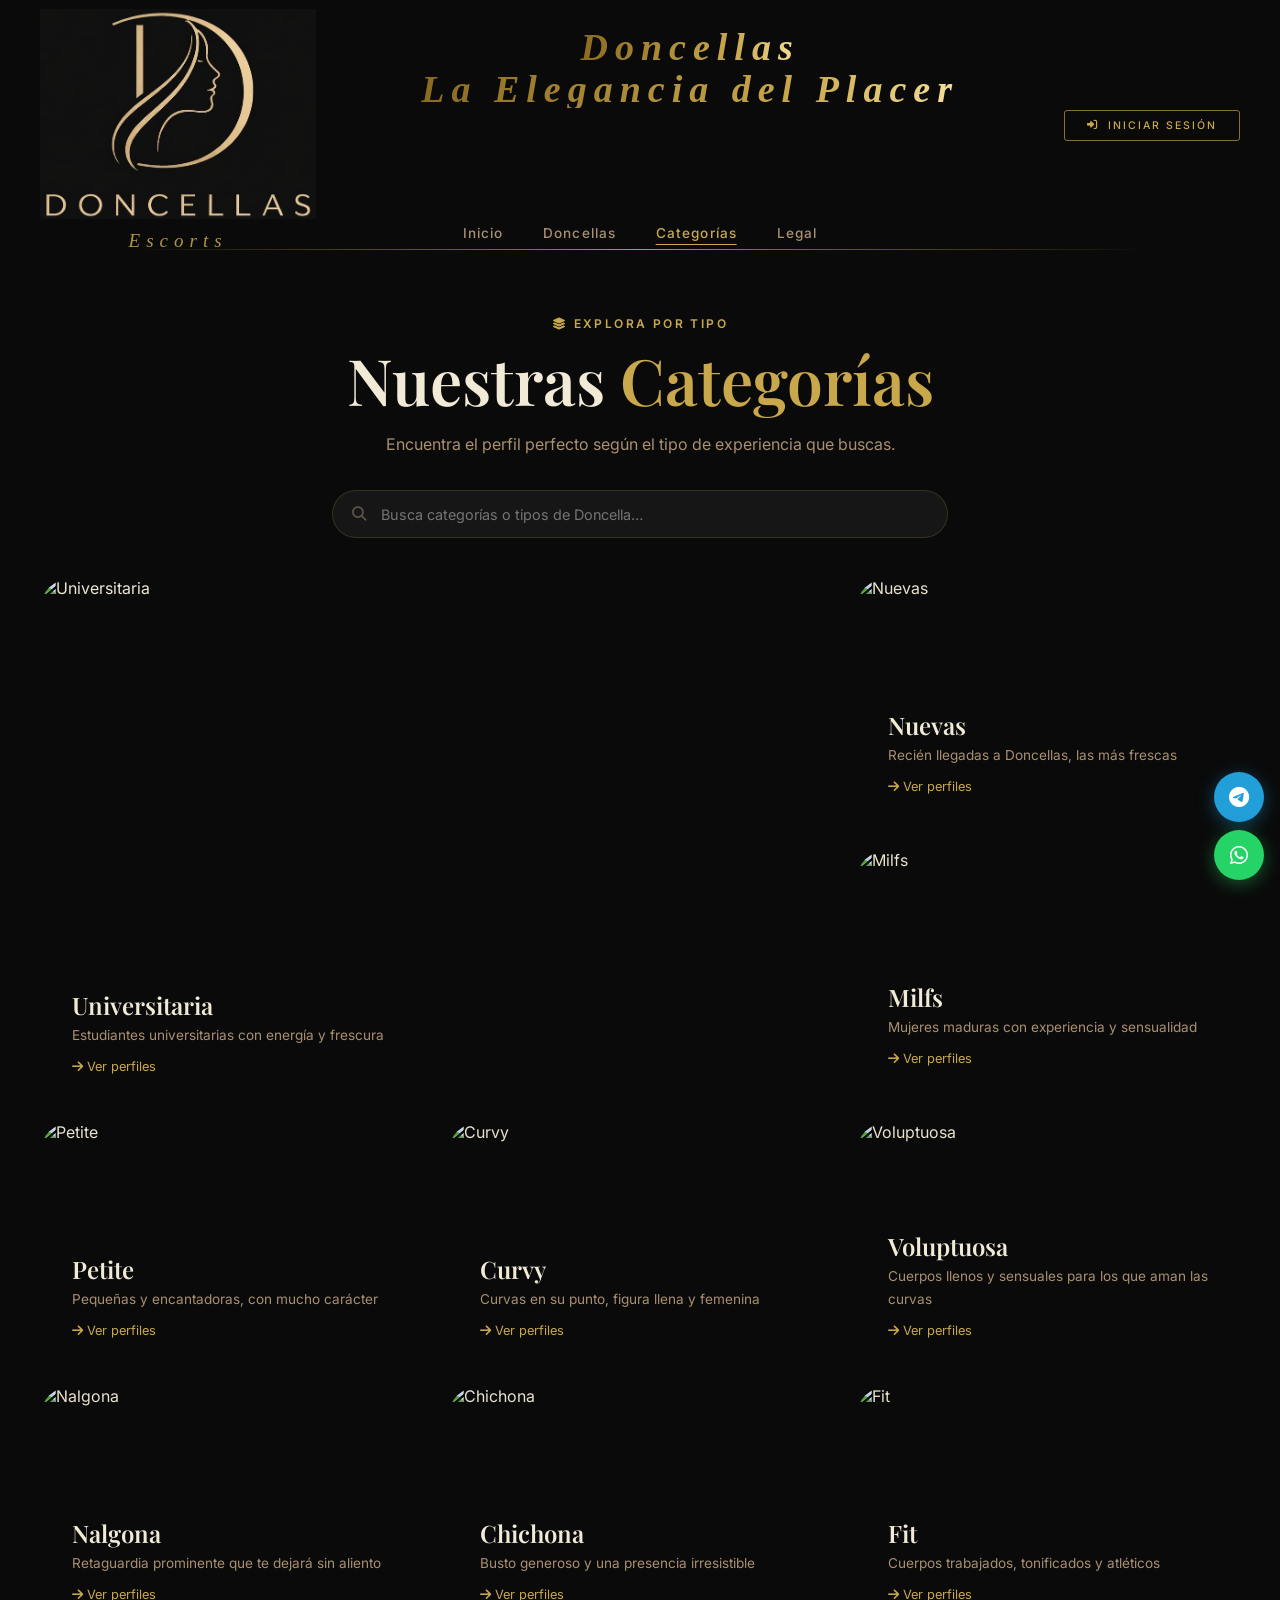
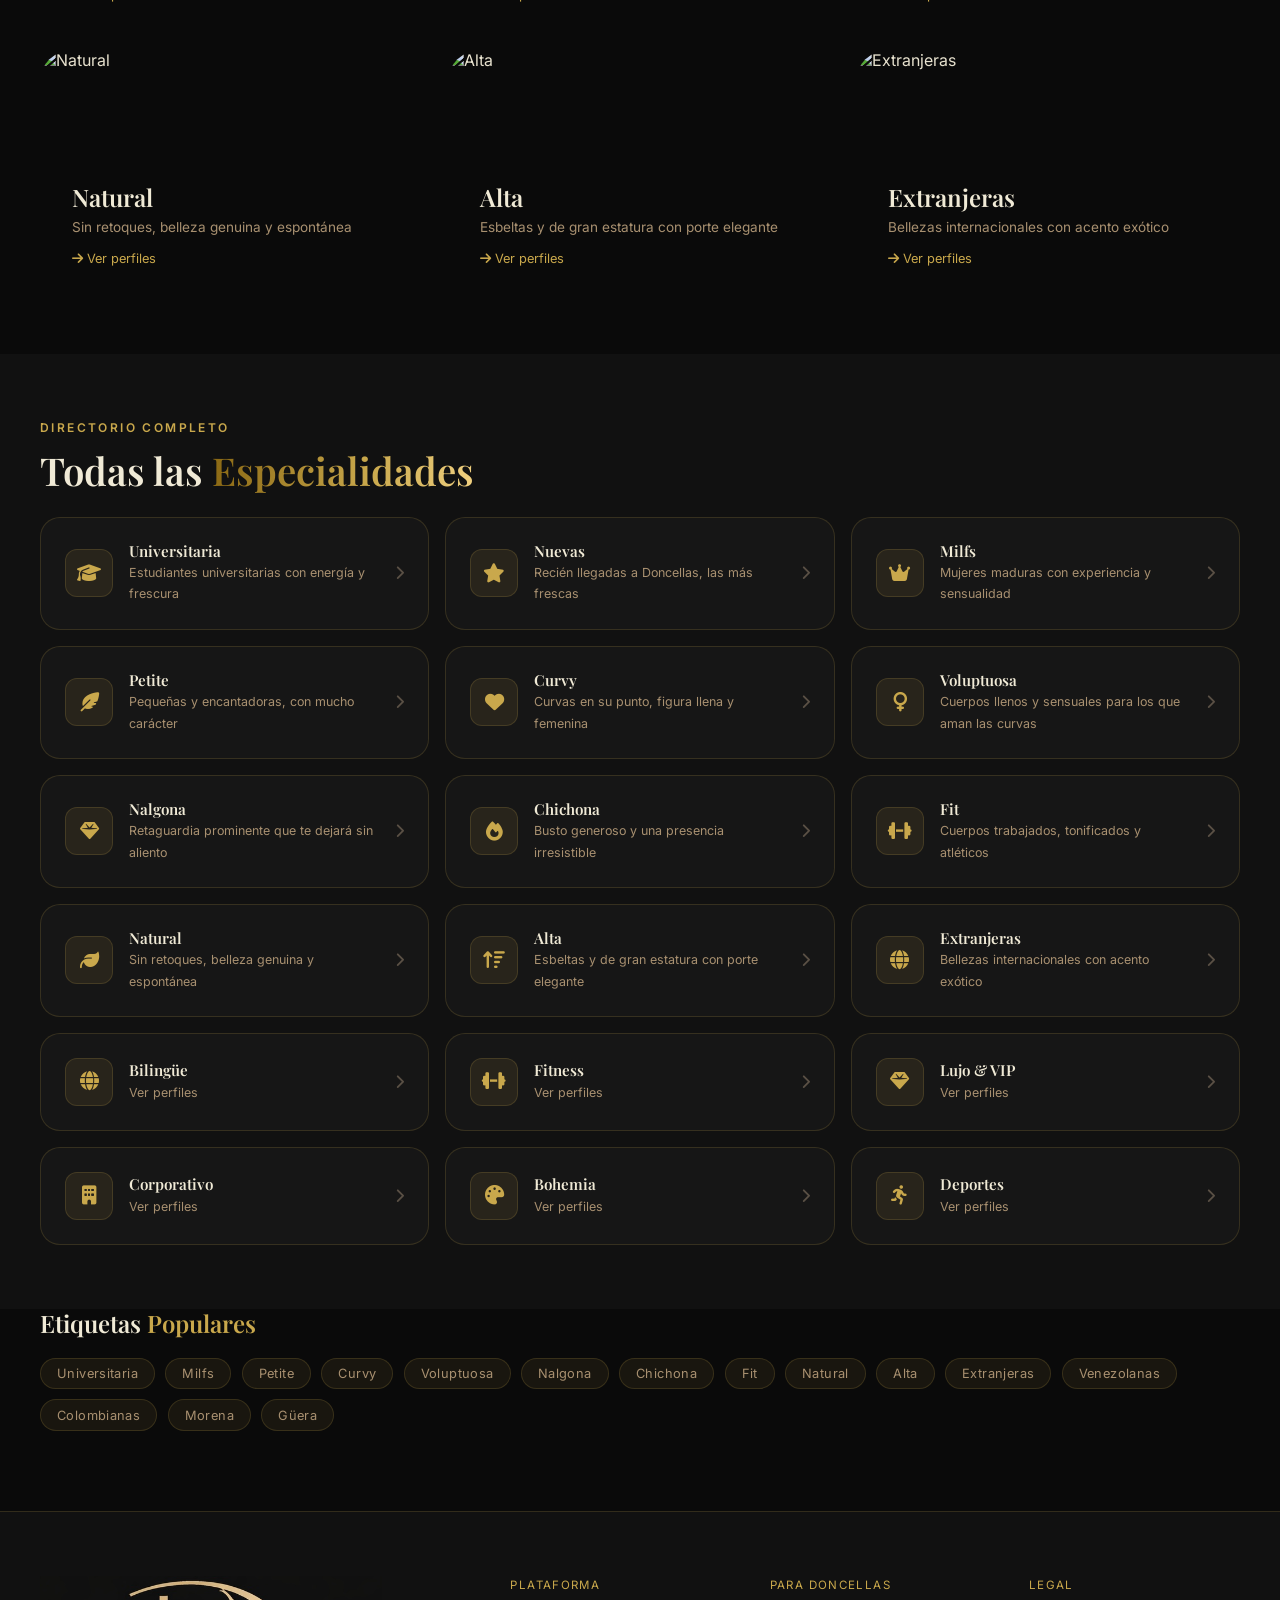
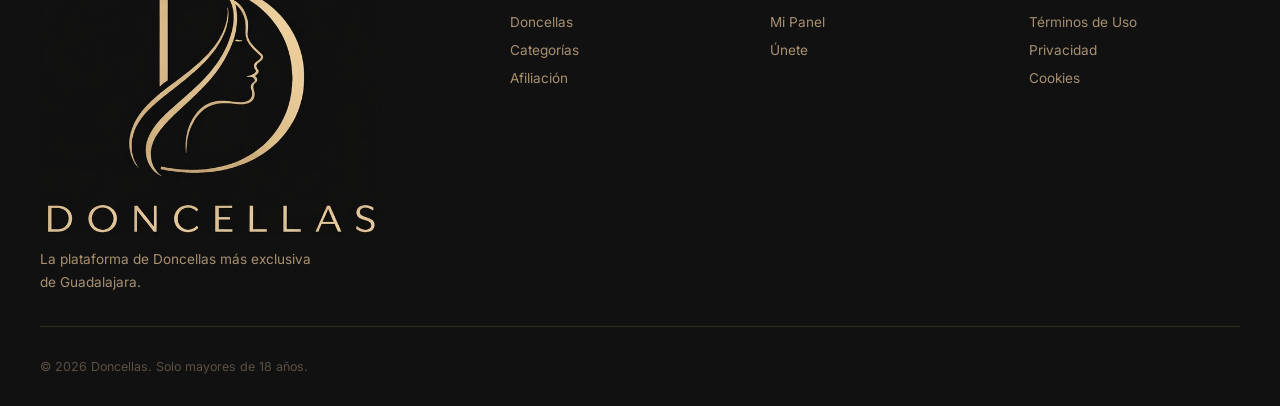
==== categorias.html @ dd745b95 "Reorganizar categorías: 12 visibles + términos crudos/origen/piel a SEO VISIBLES (12): Universitaria" ====
<!DOCTYPE html>
<html lang="es">
<head>
  <meta charset="UTF-8" />
  <meta name="viewport" content="width=device-width, initial-scale=1.0, maximum-scale=1.0" />
  <title>Categorías de Escorts en Guadalajara | Doncellas GDL</title>
  <meta name="description" content="Explora escorts por categoría en Guadalajara: VIP, universitarias, venezolanas, a domicilio, GFE novia por un día, petite, eventos y nuevas. Encuentra tu acompañante ideal." />
  <meta name="keywords" content="escorts por categoría Guadalajara, escorts VIP Guadalajara, escorts universitarias GDL, escorts milf Guadalajara, escorts petite Guadalajara, escorts curvy Guadalajara, escorts voluptuosas Guadalajara, escorts nalgonas GDL, escorts chichonas Guadalajara, escorts culonas Guadalajara, escorts fit Guadalajara, escorts naturales GDL, escorts altas Guadalajara, escorts extranjeras Guadalajara, escorts venezolanas Guadalajara, escorts colombianas Guadalajara, escorts morenas Guadalajara, escorts blancas GDL, escorts güeras Guadalajara, GFE Guadalajara, escorts a domicilio GDL, escorts para eventos Guadalajara, escorts jovencitas 18 Guadalajara, ninfómanas Guadalajara, escorts anal Guadalajara, escorts embarazadas Guadalajara" />
  <meta name="robots" content="index, follow" />
  <link rel="canonical" href="https://doncellas.mx/categorias.html" />
  <meta property="og:title" content="Categorías de Escorts en Guadalajara | Doncellas GDL" />
  <meta property="og:description" content="VIP, universitarias, venezolanas, a domicilio, GFE y más. Encuentra tu acompañante ideal en Guadalajara." />
  <meta property="og:url" content="https://doncellas.mx/categorias.html" />
  <meta property="og:type" content="website" />
  <meta property="og:image" content="https://doncellas.mx/logo.png" />
  <meta property="og:locale" content="es_MX" />
  <meta property="og:site_name" content="Doncellas GDL" />
  <link rel="stylesheet" href="styles.css" />
  <link rel="stylesheet" href="https://cdnjs.cloudflare.com/ajax/libs/font-awesome/6.5.0/css/all.min.css" />
  <link rel="manifest" href="/manifest.json" />
  <meta name="theme-color" content="#C9A84C" />
  <meta name="apple-mobile-web-app-capable" content="yes" />
  <meta name="apple-mobile-web-app-status-bar-style" content="black-translucent" />
  <meta name="apple-mobile-web-app-title" content="Doncellas" />
  <link rel="apple-touch-icon" href="/assets/icons/icon-192.png" />
  <style>
    .cat-hero-card {
      position: relative;
      border-radius: var(--r-xl);
      overflow: hidden;
      cursor: pointer;
      transition: var(--transition);
    }
    .cat-hero-card:hover { transform: translateY(-4px); box-shadow: var(--shadow), var(--shadow-gold); }
    .cat-hero-card img { width: 100%; height: 100%; object-fit: cover; transition: transform .6s; }
    .cat-hero-card:hover img { transform: scale(1.05); }
    .cat-hero-overlay {
      position: absolute; inset: 0;
      background: linear-gradient(to top, rgba(10,10,10,.9) 0%, rgba(10,10,10,.3) 60%, transparent 100%);
    }
    .cat-hero-info {
      position: absolute; bottom: 0; left: 0; right: 0;
      padding: 1.5rem 2rem;
    }
    .cat-hero-info h3 { font-size: 1.5rem; margin-bottom: .25rem; }
    .cat-hero-info p { font-size: .85rem; color: var(--t2); margin-bottom: .75rem; }
    .cat-hero-info .count { color: var(--gold); font-size: .8rem; }

    .cat-feature-grid {
      display: grid;
      grid-template-columns: repeat(3, 1fr);
      gap: 1.5rem;
    }
    .cat-feature-grid .cat-hero-card:first-child {
      grid-column: span 2;
      grid-row: span 2;
      height: 520px;
    }
    .cat-feature-grid .cat-hero-card {
      height: 240px;
    }
    @media(max-width:900px) {
      .cat-feature-grid { grid-template-columns: 1fr 1fr; }
      .cat-feature-grid .cat-hero-card:first-child { grid-column: span 2; height: 300px; }
      .cat-feature-grid .cat-hero-card { height: 200px; }
    }
    @media(max-width:600px) {
      .cat-feature-grid { grid-template-columns: 1fr; }
      .cat-feature-grid .cat-hero-card:first-child { grid-column: span 1; height: 260px; }
    }

    /* Tarjetas de la lista "Todas las Especialidades" (reusa estas clases). */
    .zone-card {
      background: var(--card);
      border: 1px solid var(--border);
      border-radius: var(--r-lg);
      padding: 1.5rem;
      display: flex;
      align-items: center;
      gap: 1rem;
      cursor: pointer;
      transition: var(--transition);
      text-decoration: none;
    }
    .zone-card:hover { border-color: var(--border-h); transform: translateX(4px); }
    .zone-icon {
      width: 48px; height: 48px;
      border-radius: var(--r-md);
      background: rgba(201,168,76,.1);
      border: 1px solid var(--border);
      display: flex; align-items: center; justify-content: center;
      color: var(--gold); font-size: 1.2rem;
      flex-shrink: 0;
    }
    .zone-info h4 { font-size: .95rem; margin-bottom: .15rem; }
    .zone-info p { font-size: .78rem; color: var(--t2); }
    .zone-arrow { margin-left: auto; color: var(--t3); font-size: .9rem; transition: var(--transition); }
    .zone-card:hover .zone-arrow { color: var(--gold); transform: translateX(4px); }
  </style>
</head>
<body class="page-mobile-min-nav">

<nav class="nav" id="mainNav">
  <div class="nav-brand">
    <a href="index.html" class="nav-logo" aria-label="Doncellas"><img src="logo.png" alt="Doncellas" /></a>
    <span class="nav-brand-title">Doncellas</span>
    <span class="nav-escorts-label">Escorts</span>
  </div>
  <div class="nav-center">
    <span class="nav-title">Doncellas</span>
    <span class="nav-tagline">La Elegancia del Placer</span>
    <ul class="nav-links">
      <li><a href="index.html">Inicio</a></li>
      <li><a href="modelos.html">Doncellas</a></li>
      <li><a href="categorias.html" class="active">Categorías</a></li>
      <li><a href="legal.html">Legal</a></li>
    </ul>
  </div>
  <div class="nav-cta">
    <button class="btn btn-gold btn-sm nav-login-btn" onclick="openModal('loginModal')"><i class="fas fa-sign-in-alt"></i> Iniciar Sesión</button>
    <button class="nav-menu-btn" id="navMenuBtn" aria-label="Menú">
      <span></span><span></span><span></span>
    </button>
  </div>
  <span class="nav-escorts-mobile">La Elegancia del Placer</span>
</nav>

<!-- Header -->
<div class="page-header">
  <p class="section-label"><i class="fas fa-layer-group"></i> Explora por tipo</p>
  <h1>Nuestras <span class="gold">Categorías</span></h1>
  <p style="color:var(--t2);margin-top:.75rem">Encuentra el perfil perfecto según el tipo de experiencia que buscas.</p>
</div>

<!-- Category search -->
<div style="max-width:680px;margin:-1rem auto 2.5rem;padding:0 2rem;position:relative">
  <div style="position:relative">
    <i class="fas fa-search" style="position:absolute;left:1.25rem;top:50%;transform:translateY(-50%);color:var(--t3);font-size:.9rem;pointer-events:none;z-index:1"></i>
    <input type="text" id="catSearchInput"
      placeholder="Busca categorías o tipos de Doncella…"
      oninput="onCatSearch(this.value)"
      autocomplete="off"
      style="width:100%;padding:.9rem 1.2rem .9rem 3rem;background:var(--card);border:1px solid var(--border);border-radius:100px;color:var(--t1);font-size:.9rem;outline:none;transition:border-color .2s;box-sizing:border-box" />
  </div>
  <div id="catSearchDrop"
    style="display:none;position:absolute;top:calc(100% + .5rem);left:2rem;right:2rem;background:var(--card);border:1px solid var(--border-h);border-radius:var(--r-lg);overflow:hidden;z-index:50;box-shadow:0 12px 40px rgba(0,0,0,.5)">
  </div>
</div>

<!-- Main categories grid -->
<div style="max-width:1400px;margin:0 auto;padding:0 2.5rem 4rem">
  <div class="cat-feature-grid" id="catFeatureGrid">
    <!-- Filled by JS -->
  </div>
</div>

<!-- All categories list -->
<section class="section" style="background:var(--surface);max-width:100%;padding:4rem 0">
  <div style="max-width:1400px;margin:0 auto;padding:0 2.5rem">
    <p class="section-label">Directorio completo</p>
    <h2 class="section-title mb-3">Todas las <span class="gold">Especialidades</span></h2>
    <div style="display:grid;grid-template-columns:repeat(auto-fill,minmax(300px,1fr));gap:1rem" id="allCatsGrid">
      <!-- Filled by JS -->
    </div>
  </div>
</section>

<!-- Popular tags -->
<section class="section" style="padding-top:0">
  <h3 style="margin-bottom:1.25rem">Etiquetas <span class="gold">Populares</span></h3>
  <div style="display:flex;flex-wrap:wrap;gap:.65rem" id="popularTags"></div>
</section>

<footer class="footer">
  <div class="footer-grid">
    <div class="footer-brand">
      <div class="nav-logo"><img src="logo.png" alt="Doncellas" /></div>
      <p>La plataforma de Doncellas más exclusiva de Guadalajara.</p>
    </div>
    <div>
      <p class="footer-heading">Plataforma</p>
      <ul class="footer-links">
        <li><a href="modelos.html">Doncellas</a></li>
        <li><a href="categorias.html">Categorías</a></li>
        <li><a href="membresias.html">Afiliación</a></li>
      </ul>
    </div>
    <div>
      <p class="footer-heading">Para Doncellas</p>
      <ul class="footer-links">
        <li><a href="panel-modelo.html">Mi Panel</a></li>
        <li><a href="membresias.html">Únete</a></li>
      </ul>
    </div>
    <div>
      <p class="footer-heading">Legal</p>
      <ul class="footer-links">
        <li><a href="terminos.html">Términos de Uso</a></li>
        <li><a href="privacidad.html">Privacidad</a></li>
        <li><a href="cookies.html">Cookies</a></li>
      </ul>
    </div>
  </div>
  <div class="footer-bottom">
    <span>© 2026 Doncellas. Solo mayores de 18 años.</span>
  </div>
</footer>

<div class="float-btns">
  <a href="https://t.me/DoncellasGDLbot" target="_blank" class="float-btn float-btn-telegram" aria-label="Telegram"><i class="fab fa-telegram"></i></a>
  <a href="https://wa.me/523312345678" target="_blank" class="float-btn float-btn-wa" aria-label="WhatsApp"><i class="fab fa-whatsapp"></i></a>
</div>

<div class="toast-container" id="toastContainer"></div>

<!-- Mobile Bottom Navigation -->
<nav class="bottom-nav" aria-label="Navegación principal">
  <a href="index.html" class="bottom-nav-item"><i class="fas fa-home"></i><span>Inicio</span></a>
  <a href="modelos.html" class="bottom-nav-item"><i class="fas fa-users"></i><span>Doncellas</span></a>
  <a href="categorias.html" class="bottom-nav-item active"><i class="fas fa-star"></i><span>Categorías</span></a>
  <a href="#" class="bottom-nav-item" onclick="openModal('loginModal');return false;"><i class="fas fa-user"></i><span>Mi cuenta</span></a>
</nav>
<div class="modal-overlay" id="loginModal">
  <div class="modal">
    <div class="modal-logo"><img src="logo.png" alt="Doncellas" /></div>
    <div class="modal-header">
      <h3 class="modal-title">Iniciar Sesión</h3>
      <button class="modal-close" onclick="closeModal('loginModal')"><i class="fas fa-times"></i></button>
    </div>
    <div id="loginError" style="display:none;background:rgba(224,80,80,.12);border:1px solid rgba(224,80,80,.3);border-radius:var(--r-md);padding:.75rem 1rem;margin-bottom:1rem;font-size:.85rem;color:var(--red)"><i class="fas fa-exclamation-circle"></i> Usuario o contraseña incorrectos.</div>
    <div class="form-group"><label class="form-label">Usuario</label><input type="text" class="form-input" id="loginEmail" placeholder="Ej. valentina" autocomplete="username" /></div>
    <div class="form-group"><label class="form-label">Contraseña</label><input type="password" class="form-input" id="loginPass" placeholder="••••••••" onkeydown="if(event.key==='Enter')doLogin()" /></div>
    <button class="btn btn-gold w-full" style="justify-content:center;margin-top:.5rem" onclick="doLogin()"><i class="fas fa-sign-in-alt"></i> Entrar</button>
    <div style="margin-top:1rem;padding-top:1rem;border-top:1px solid var(--border);display:flex;flex-direction:column;gap:.35rem">
      <button class="btn btn-ghost btn-sm" style="font-size:.75rem" onclick="fillLogin('admin','admin123')"><i class="fas fa-shield-alt" style="color:var(--gold)"></i> Admin demo</button>
      <button class="btn btn-ghost btn-sm" style="font-size:.75rem" onclick="fillLogin('isabella','modelo123')"><i class="fas fa-user" style="color:var(--gold)"></i> Doncella demo</button>
    </div>
  </div>
</div>
<script src="https://cdn.jsdelivr.net/npm/@supabase/supabase-js@2/dist/umd/supabase.js"></script>
<script src="supabase-config.js"></script>
<script src="app.js"></script>
<script>
  if ('serviceWorker' in navigator) {
    navigator.serviceWorker.register('/sw.js').catch(() => {});
  }
</script>
</body>
</html>
---- styles.css ----
/* ============================================================
   VELVETSTAGE — Design System
   Fondo: #0A0A0A | Dorado: #C9A84C | Elegancia sin límites
   ============================================================ */

@import url('https://fonts.googleapis.com/css2?family=Playfair+Display:ital,wght@0,400;0,600;0,700;1,400&family=Inter:wght@300;400;500;600&display=swap');

/* ─── Variables ─────────────────────────────────────────── */
:root {
  --bg:        #0A0A0A;
  --surface:   #111111;
  --card:      #161616;
  --card-hover:#1C1C1C;
  --border:    rgba(201,168,76,.18);
  --border-h:  rgba(201,168,76,.45);

  --gold:      #C9A84C;
  --gold-lt:   #E8C96A;
  --gold-dk:   #9A7830;
  --gold-glow: rgba(201,168,76,.25);

  --white:     #FFFFFF;
  --t1:        #F0EAD6;
  --t2:        #A89070;
  --t3:        #5A5045;

  --green:     #4CAF82;
  --red:       #E05050;
  --blue:      #5078C9;

  --r-sm:  6px;
  --r-md:  12px;
  --r-lg:  20px;
  --r-xl:  32px;

  --shadow:      0 4px 24px rgba(0,0,0,.6);
  --shadow-gold: 0 0 30px rgba(201,168,76,.2);

  --nav-h: 140px;
  --font-serif: 'Playfair Display', Georgia, serif;
  --font-sans:  'Inter', system-ui, sans-serif;

  --transition: .3s cubic-bezier(.4,0,.2,1);
}

/* Desktop: taller nav to accommodate larger logo (cropped to show only gold).
   Scoped to `.nav .nav-logo` so the footer brand logo is NOT affected. */
@media (min-width: 769px) {
  :root { --nav-h: 250px; }
  .nav-brand {
    align-self: stretch;
    justify-content: center;
  }
  .nav .nav-logo {
    overflow: visible;
    height: auto;
    flex: 1;
    display: flex;
    align-items: center;
  }
  .nav .nav-logo img {
    height: 210px;
    width: auto;
    margin-top: 0;
  }
  /* En los PANELES el logo NO debe crecer: si crece (flex:1) empuja los
     links del nav contra "Panel Administrador" y se enciman. Con flex:0 el
     space-between reparte el hueco y deja aire entre los links y el lado
     derecho. Solo afecta a los paneles, no al sitio público. */
  body.panel-page .nav .nav-logo { flex: 0 0 auto; }
  body.panel-admin  .nav .nav-admin-right,
  body.panel-modelo .nav .nav-modelo-right { margin-left: auto; }
}

/* Mobile: same crop applied proportionally (108px image → 70px visible gold area).
   Scoped to `.nav .nav-logo` so the footer brand logo is NOT affected. */
@media (max-width: 768px) {
  :root { --nav-h: 100px; }
  .nav .nav-logo {
    overflow: hidden;
    height: 70px;
  }
}

/* ─── Reset ─────────────────────────────────────────────── */
*, *::before, *::after { box-sizing: border-box; margin: 0; padding: 0; }
html { scroll-behavior: smooth; font-size: 16px; }
body {
  font-family: var(--font-sans);
  background: var(--bg);
  color: var(--t1);
  min-height: 100vh;
  -webkit-font-smoothing: antialiased;
}
a { color: inherit; text-decoration: none; }
img { display: block; max-width: 100%; }
button { cursor: pointer; border: none; background: none; font-family: inherit; }
ul { list-style: none; }
input, select, textarea { font-family: inherit; }

/* ─── Scrollbar ─────────────────────────────────────────── */
::-webkit-scrollbar { width: 6px; }
::-webkit-scrollbar-track { background: var(--bg); }
::-webkit-scrollbar-thumb { background: var(--gold-dk); border-radius: 3px; }
::-webkit-scrollbar-thumb:hover { background: var(--gold); }

/* ─── Typography ─────────────────────────────────────────── */
h1,h2,h3,h4,h5 { font-family: var(--font-serif); font-weight: 600; line-height: 1.2; }
h1 { font-size: clamp(2rem, 5vw, 4rem); }
h2 { font-size: clamp(1.5rem, 3vw, 2.5rem); }
h3 { font-size: clamp(1.1rem, 2vw, 1.5rem); }
h4 { font-size: 1.1rem; }
p  { line-height: 1.7; color: var(--t2); }

.gold { color: var(--gold); }
.section-label {
  font-size: .7rem;
  font-weight: 600;
  letter-spacing: .2em;
  text-transform: uppercase;
  color: var(--gold);
  margin-bottom: .5rem;
}
.section-title { margin-bottom: .5rem; }
.section-sub { color: var(--t2); margin-bottom: 2.5rem; }

/* ─── Buttons ────────────────────────────────────────────── */
.btn {
  display: inline-flex;
  align-items: center;
  gap: .5rem;
  padding: .75rem 1.75rem;
  border-radius: var(--r-md);
  font-weight: 500;
  font-size: .9rem;
  transition: var(--transition);
  white-space: nowrap;
}
.btn-gold {
  background: linear-gradient(135deg, var(--gold) 0%, var(--gold-lt) 50%, var(--gold) 100%);
  background-size: 200% auto;
  color: #0A0A0A;
  font-weight: 600;
}
.btn-gold:hover {
  background-position: right center;
  box-shadow: var(--shadow-gold);
  transform: translateY(-1px);
}
.btn-outline {
  border: 1px solid var(--border-h);
  color: var(--gold);
  background: transparent;
}
.btn-outline:hover {
  background: var(--gold-glow);
  border-color: var(--gold);
}
.btn-ghost {
  color: var(--t2);
  padding: .6rem 1rem;
}
.btn-ghost:hover { color: var(--gold); }
.btn-sm { padding: .5rem 1.2rem; font-size: .8rem; }
.btn-lg { padding: 1rem 2.5rem; font-size: 1rem; }
.btn-wa {
  background: #25D366;
  color: #fff;
  font-weight: 600;
  font-size: 1rem;
}
.btn-wa:hover { background: #1ebe5d; transform: translateY(-1px); box-shadow: 0 4px 20px rgba(37,211,102,.3); }
.btn-telegram {
  background: #229ED9;
  color: #fff;
  font-weight: 600;
  font-size: 1rem;
}
.btn-telegram:hover { background: #1a8abf; transform: translateY(-1px); box-shadow: 0 4px 20px rgba(34,158,217,.3); }
.btn-danger { background: var(--red); color: #fff; }
.btn-danger:hover { opacity: .85; }

/* ─── Pills / Badges ─────────────────────────────────────── */
.pill {
  display: inline-flex;
  align-items: center;
  gap: .35rem;
  padding: .3rem .85rem;
  border-radius: 999px;
  font-size: .72rem;
  font-weight: 600;
  letter-spacing: .04em;
  text-transform: uppercase;
}
.pill-available { background: rgba(34,160,100,.82); color: #fff; border: 1px solid rgba(34,180,110,.9); }
.pill-available::before { content: ''; width: 6px; height: 6px; background: #fff; border-radius: 50%; animation: pulse-green 2s infinite; }
.pill-busy    { background: rgba(180,50,50,.72); color: #fff; border: 1px solid rgba(224,80,80,.5); }
.pill-gold    { background: rgba(201,168,76,.12); color: var(--gold); border: 1px solid var(--border); }
.pill-new     { background: var(--gold); color: #000; font-weight: 700; }

@keyframes pulse-green {
  0%,100% { box-shadow: 0 0 0 0 rgba(76,175,130,.5); }
  50%      { box-shadow: 0 0 0 4px rgba(76,175,130,0); }
}

/* ─── Navigation ─────────────────────────────────────────── */
.nav {
  position: fixed;
  top: 0; left: 0; right: 0;
  height: var(--nav-h);
  display: flex;
  align-items: center;
  justify-content: space-between;
  padding: 0 2.5rem;
  z-index: 1000;
  transition: var(--transition);
}
.nav.scrolled {
  background: rgba(10,10,10,.95);
  backdrop-filter: blur(20px);
  border-bottom: 1px solid var(--border);
}
.nav-logo {
  font-family: var(--font-serif);
  font-size: 1.6rem;
  font-weight: 700;
  letter-spacing: .05em;
  display: inline-flex;
  align-items: center;
  line-height: 0;
}
.nav-logo span { color: var(--gold); }
.nav-logo img {
  height: 204px;
  width: auto;
  display: block;
}
.footer-brand .nav-logo img { height: 260px; }
.nav-links {
  display: flex;
  align-items: center;
  gap: 2rem;
}
.nav-links a {
  font-size: .85rem;
  font-weight: 500;
  color: var(--t2);
  letter-spacing: .03em;
  transition: var(--transition);
  position: relative;
}
.nav-links a::after {
  content: '';
  position: absolute;
  bottom: -4px; left: 0; right: 0;
  height: 1px;
  background: var(--gold);
  transform: scaleX(0);
  transition: var(--transition);
}
.nav-links a:hover, .nav-links a.active { color: var(--gold); }
.nav-links a:hover::after, .nav-links a.active::after { transform: scaleX(1); }
.nav-cta { display: flex; align-items: center; gap: .75rem; }
.nav-menu-btn { display: none; flex-direction: column; gap: 5px; padding: 4px; }

/* ─── Sesión activa en el nav de escritorio ──────────────── */
.nav-session { display: flex; align-items: center; gap: .5rem; }
.nav-session-link { max-width: 200px; overflow: hidden; text-overflow: ellipsis; white-space: nowrap; }
/* En móvil/PWA la cuenta se maneja por el bottom nav, no aquí */
@media (max-width: 768px) { .nav-session { display: none; } }
.nav-menu-btn span { display: block; width: 24px; height: 2px; background: var(--gold); border-radius: 2px; transition: transform var(--transition), opacity var(--transition); }

/* ─── Nav Brand (logo + escorts below) ──────────────────── */
.nav-brand {
  display: inline-flex;
  flex-direction: column;
  align-items: center;
  gap: 0;
  line-height: 0;
  text-decoration: none;
}
/* Tagline, title & escorts label: hidden on mobile — desktop override below */
.nav-tagline { display: none; }
.nav-title   { display: none; }
.nav-escorts-label { display: none; }

/* ── Shimmer animation (fuera del media query para máxima compatibilidad) ── */
@keyframes nav-tagline-shimmer {
  0%   { background-position: -150% center; }
  100% { background-position: 250% center; }
}
/* nav-center is transparent on mobile (contents behaves as if wrapper doesn't exist) */
.nav-center { display: contents; }

/* ─── Mobile Nav ─────────────────────────────────────────── */
@media (max-width: 900px) {
  .nav { padding: 0 1.25rem; }
  .nav-links { display: none; }
  .nav-menu-btn {
    display: flex;
    min-width: 44px; min-height: 44px;
    align-items: center; justify-content: center;
  }
  .nav-cta .btn { display: none; }
  .nav-cta .btn:last-child { display: inline-flex; padding: .5rem 1rem; font-size: .8rem; min-height: 44px; }
  .nav-mobile-open .nav-links {
    display: flex;
    flex-direction: column;
    position: fixed;
    top: var(--nav-h); left: 0; right: 0;
    background: rgba(10,10,10,.98);
    backdrop-filter: blur(20px);
    padding: 1.5rem 1.25rem;
    gap: 0;
    border-bottom: 1px solid var(--border);
    z-index: 999;
  }
  .nav-mobile-open .nav-links li a {
    display: block;
    padding: .9rem .5rem;
    font-size: 1rem;
    border-bottom: 1px solid var(--border);
    min-height: 44px;
    display: flex;
    align-items: center;
  }
  .nav-mobile-open .nav-links li:last-child a { border-bottom: none; }
  /* Hamburger → X animation */
  .nav-mobile-open .nav-menu-btn span:nth-child(1) { transform: translateY(7px) rotate(45deg); }
  .nav-mobile-open .nav-menu-btn span:nth-child(2) { opacity: 0; transform: scaleX(0); }
  .nav-mobile-open .nav-menu-btn span:nth-child(3) { transform: translateY(-7px) rotate(-45deg); }
}

/* ─── Hero ───────────────────────────────────────────────── */
.hero {
  position: relative;
  height: 460px;
  min-height: 420px;
  max-height: 56vh;
  overflow: hidden;
  margin: calc(var(--nav-h) + 1rem) 1.5rem 0;
  border-radius: var(--r-lg);
  border: 1px solid rgba(201,168,76,.18);
  box-shadow: 0 18px 60px rgba(0,0,0,.5), 0 0 0 1px rgba(0,0,0,.4);
}
.hero-slides { position: absolute; inset: 0; border-radius: inherit; overflow: hidden; }
.hero-slide {
  position: absolute;
  inset: 0;
  opacity: 0;
  transition: opacity 1.2s ease;
  background-size: cover;
  background-position: center;
}
.hero-slide.active { opacity: 1; }
.hero-slide-bg {
  width: 100%; height: 100%;
  object-fit: cover;
  transform: scale(1.05);
  transition: transform 8s ease;
}
.hero-slide.active .hero-slide-bg { transform: scale(1); }
.hero-overlay {
  position: absolute;
  inset: 0;
  background: linear-gradient(to bottom,
    rgba(10,10,10,.3) 0%,
    rgba(10,10,10,.15) 40%,
    rgba(10,10,10,.7) 75%,
    rgba(10,10,10,.95) 100%
  );
}
.hero-content {
  position: relative;
  z-index: 2;
  height: 100%;
  display: flex;
  flex-direction: column;
  justify-content: flex-end;
  padding: 0 2.5rem 2.5rem;
  max-width: 800px;
  pointer-events: none;
}
.hero-content > * { pointer-events: auto; }
.hero-stats { pointer-events: none; }
.hero-content .section-label { font-size: .75rem; }
.hero-title {
  font-size: clamp(1.8rem, 4.4vw, 3.4rem);
  font-weight: 700;
  line-height: 1.05;
  margin-bottom: .75rem;
}
.hero-title em { font-style: italic; color: var(--gold); }
.hero-desc { font-size: 1.05rem; color: var(--t2); margin-bottom: 2rem; max-width: 560px; }
.hero-actions { display: flex; gap: 1rem; flex-wrap: wrap; }
.hero-dots {
  position: absolute;
  bottom: 2rem; right: 2.5rem;
  display: flex;
  gap: .5rem;
  z-index: 3;
}
.hero-dot {
  width: 8px; height: 8px;
  border-radius: 50%;
  background: rgba(201,168,76,.3);
  border: 1px solid var(--gold);
  transition: var(--transition);
}
.hero-dot.active {
  background: var(--gold);
  width: 24px;
  border-radius: 4px;
}
.hero-stats {
  position: absolute;
  bottom: 3rem; right: 2.5rem;
  display: flex;
  gap: 2rem;
  z-index: 3;
}
.hero-stat { text-align: center; }
.hero-stat-n {
  font-family: var(--font-serif);
  font-size: 1.8rem;
  font-weight: 700;
  color: var(--gold);
  line-height: 1;
}
.hero-stat-l { font-size: .65rem; letter-spacing: .12em; text-transform: uppercase; color: var(--t2); }

/* ─── Search Bar ─────────────────────────────────────────── */
.search-bar-wrap {
  position: relative;
  z-index: 5;
  margin-top: -2.5rem;
  padding: 0 2.5rem;
  max-width: 900px;
  margin-left: auto;
  margin-right: auto;
}
.search-bar {
  display: flex;
  align-items: center;
  background: var(--card);
  border: 1px solid var(--border-h);
  border-radius: var(--r-xl);
  padding: .5rem .5rem .5rem 1.5rem;
  gap: 1rem;
  box-shadow: var(--shadow), var(--shadow-gold);
}
.search-bar input {
  flex: 1;
  background: none;
  border: none;
  outline: none;
  color: var(--t1);
  font-size: .95rem;
  padding: .5rem 0;
}
.search-bar input::placeholder { color: var(--t3); }
.search-divider { width: 1px; height: 28px; background: var(--border); }
.search-filter {
  display: flex;
  align-items: center;
  gap: .5rem;
  color: var(--t2);
  font-size: .85rem;
  padding: 0 .75rem;
}
.search-filter select {
  background: none;
  border: none;
  color: var(--t2);
  outline: none;
  font-size: .85rem;
  cursor: pointer;
}
.search-filter select option { background: var(--card); }
.search-bar .btn-gold { border-radius: calc(var(--r-xl) - 4px); padding: .75rem 1.75rem; }

/* ─── Sections ───────────────────────────────────────────── */
.section {
  padding: 5rem 2.5rem;
  max-width: 1400px;
  margin: 0 auto;
}

/* ── Galería artística de Doncellas ─────────────────────── */
.dg-section {
  padding: 3.5rem 0 5rem;
  max-width: 1400px;
  margin: 0 auto;
  padding-left: 2.5rem;
  padding-right: 2.5rem;
}
.dg-header {
  display: flex;
  align-items: flex-end;
  justify-content: space-between;
  margin-bottom: 2rem;
}
.dg-title {
  font-family: var(--font-serif);
  font-size: clamp(1.6rem, 3vw, 2.4rem);
  font-weight: 700;
  margin: .3rem 0 0;
}

/* ── Galería: 10 escorts, 2 por fila, crossfade ─────────── */
.dg-grid {
  display: grid;
  grid-template-columns: 1fr 1fr;
  grid-auto-rows: 540px;
  gap: 5px;
}

/* Item — un slot por escort */
.dg-item {
  position: relative;
  overflow: hidden;
  cursor: pointer;
  background: linear-gradient(135deg, #161616 0%, #1a1a1a 50%, #161616 100%);
  background-size: 200% 200%;
  animation: skeleton-shimmer 1.8s ease infinite;
  border-radius: 4px;
}
.dg-item:has(.dg-img.dg-active[src]:not([src=""])) {
  animation: none;
}
@keyframes skeleton-shimmer {
  0%   { background-position: 0% 50%; }
  50%  { background-position: 100% 50%; }
  100% { background-position: 0% 50%; }
}

/* Dos imágenes apiladas para crossfade real */
.dg-img {
  position: absolute;
  inset: 0;
  width: 100%; height: 100%;
  object-fit: cover;
  object-position: center top;
  opacity: 0;
  transition: opacity 2.8s ease;
  transform: scale(1.04);
}
.dg-img.dg-active {
  opacity: 1;
  transform: scale(1);
}

/* Ken Burns lento en la foto activa */
@keyframes kenburns {
  0%   { transform: scale(1.0) translate(0, 0); }
  50%  { transform: scale(1.05) translate(-0.8%, -0.8%); }
  100% { transform: scale(1.0) translate(0, 0); }
}
.dg-img.dg-active { animation: kenburns 14s ease-in-out infinite; }

/* Gradiente sutil siempre visible */
.dg-item::before {
  content: '';
  position: absolute;
  inset: 0;
  background: linear-gradient(to top,
    rgba(0,0,0,.82) 0%,
    rgba(0,0,0,.18) 40%,
    transparent 70%);
  z-index: 1;
  transition: background .4s ease;
}

.dg-item:hover::before {
  background: linear-gradient(to top,
    rgba(0,0,0,.92) 0%,
    rgba(0,0,0,.35) 50%,
    rgba(201,168,76,.05) 100%);
}

/* Watermark */
.dg-item .wm-overlay {
  background-size: 35%;
  opacity: 0.45;
  z-index: 2;
}

/* Info superpuesta */
.dg-info {
  position: absolute;
  bottom: 0; left: 0; right: 0;
  padding: 1.1rem 1.25rem;
  z-index: 3;
  display: flex;
  flex-direction: column;
  gap: .25rem;
}

.dg-name {
  font-family: var(--font-serif);
  font-size: 1rem;
  font-weight: 700;
  color: #fff;
  text-shadow: 0 1px 6px rgba(0,0,0,.6);
  letter-spacing: .01em;
  transition: font-size .3s ease;
}

.dg-item.dg-hero .dg-name { font-size: 1.65rem; }
.dg-item.dg-wide .dg-name { font-size: 1.15rem; }

.dg-status {
  display: flex;
  align-items: center;
  gap: .35rem;
  font-size: .68rem;
  color: rgba(255,255,255,.6);
  transition: color .3s;
}

.dg-status.disponible { color: #4ade80; }
.dg-dot {
  width: 6px; height: 6px;
  border-radius: 50%;
  background: #666;
  flex-shrink: 0;
}
.dg-status.disponible .dg-dot { background: #4ade80; }

/* Ver perfil — aparece en hover */
.dg-ver {
  display: inline-flex;
  align-items: center;
  gap: .4rem;
  margin-top: .4rem;
  font-size: .72rem;
  font-weight: 700;
  color: var(--gold);
  letter-spacing: .04em;
  text-transform: uppercase;
  opacity: 0;
  transform: translateY(6px);
  transition: opacity .3s ease, transform .3s ease;
  text-decoration: none;
}
.dg-item:hover .dg-ver {
  opacity: 1;
  transform: translateY(0);
}


/* Mobile: foto única apilada verticalmente */
@media (max-width: 768px) {
  .dg-section { padding: 2rem 0 3rem; }
  .dg-header  { padding: 0 1.25rem; margin-bottom: 1rem; }
  .dg-title   { font-size: 1.4rem; }
  .dg-grid {
    grid-template-columns: 1fr 1fr;
    grid-auto-rows: 52vw;
    height: auto;
    max-height: none;
    gap: 4px;
  }
  .dg-item { height: 52vw; min-height: unset; max-height: unset; }
  .dg-img { object-position: center 20%; }
  .dg-name { font-size: .88rem; }
}
/* ────────────────────────────────────────────────────────── */
.section-head {
  display: flex;
  align-items: flex-end;
  justify-content: space-between;
  margin-bottom: 2.5rem;
  flex-wrap: wrap;
  gap: 1rem;
}
.divider {
  width: 60px;
  height: 2px;
  background: linear-gradient(90deg, var(--gold), transparent);
  margin-bottom: 1.5rem;
}

/* ─── Model Card ─────────────────────────────────────────── */
.model-grid {
  display: grid;
  grid-template-columns: repeat(auto-fill, minmax(240px, 1fr));
  gap: 1.5rem;
}
.model-card {
  background: var(--card);
  border: 1px solid var(--border);
  border-radius: var(--r-lg);
  overflow: hidden;
  position: relative;
  transition: transform .45s cubic-bezier(.23,1,.32,1),
              box-shadow .45s ease,
              border-color .3s ease,
              opacity .5s ease;
  cursor: pointer;
}
.model-card:hover {
  border-color: rgba(201,168,76,.55);
  transform: translateY(-4px);
  box-shadow: var(--shadow), 0 0 40px rgba(201,168,76,.12);
}
.model-card-img-wrap {
  position: relative;
  aspect-ratio: 3/4;
  overflow: hidden;
}

/* ── Desktop: cards grandes y llamativas ─────────────────── */
@keyframes doncella-float {
  0%, 100% { transform: translateY(0px); }
  50%       { transform: translateY(-8px); }
}
@keyframes card-enter {
  from { opacity: 0; transform: translateY(50px) scale(.97); }
  to   { opacity: 1; transform: translateY(0)   scale(1); }
}
@keyframes gold-pulse {
  0%, 100% { box-shadow: 0 0 0 0 rgba(201,168,76,0); }
  50%       { box-shadow: 0 0 32px 4px rgba(201,168,76,.18); }
}

/* ── Hero Mosaic ─────────────────────────────────────────────── */
.hero-mosaic { display: none; }

@keyframes hm-enter {
  from { opacity: 0; transform: scale(1.04); }
  to   { opacity: 1; transform: scale(1); }
}

@media (min-width: 900px) {
  .hero-mosaic {
    display: grid;
    grid-template-columns: 1.65fr 1fr 1fr;
    grid-template-rows: 1fr 1fr;
    height: 88vh;
    max-height: 800px;
    min-height: 520px;
    gap: 3px;
    background: #000;
    padding-top: var(--nav-h);
    overflow: hidden;
  }

  /* Foto principal — ocupa las 2 filas */
  .hm-main {
    grid-column: 1;
    grid-row: 1 / 3;
  }

  /* Slots comunes */
  .hm-slot {
    position: relative;
    overflow: hidden;
    cursor: pointer;
    background: #111;
  }
  .hm-slot img {
    width: 100%; height: 100%;
    object-fit: cover;
    object-position: center top;
    transition: transform .7s ease;
    animation: hm-enter .9s ease both;
  }
  .hm-slot:nth-child(2) img { animation-delay: .12s; }
  .hm-slot:nth-child(3) img { animation-delay: .22s; }
  .hm-slot:nth-child(4) img { animation-delay: .32s; }
  .hm-slot:hover img { transform: scale(1.06); }

  /* Gradiente sobre cada foto */
  .hm-overlay {
    position: absolute; inset: 0;
    background: linear-gradient(to top,
      rgba(0,0,0,.88) 0%,
      rgba(0,0,0,.2) 45%,
      transparent 100%);
    display: flex;
    flex-direction: column;
    justify-content: flex-end;
    padding: 1.75rem;
    transition: background .3s;
  }
  .hm-slot:hover .hm-overlay {
    background: linear-gradient(to top,
      rgba(0,0,0,.94) 0%,
      rgba(0,0,0,.35) 55%,
      transparent 100%);
  }

  /* Info superpuesta */
  .hm-info { color: #fff; }
  .hm-name {
    font-family: var(--font-serif);
    font-size: 1.25rem;
    font-weight: 700;
    margin: .3rem 0 .15rem;
    text-shadow: 0 2px 8px rgba(0,0,0,.6);
  }
  .hm-main .hm-name  { font-size: 2.2rem; line-height: 1.15; margin-bottom: .35rem; }
  .hm-meta {
    font-size: .78rem;
    color: rgba(255,255,255,.65);
    margin-bottom: .75rem;
  }
  .hm-main .hm-meta { font-size: .88rem; margin-bottom: 1rem; }

  /* Botón "Ver perfil" — aparece en hover */
  .hm-btn {
    display: inline-flex; align-items: center; gap: .4rem;
    background: var(--gold); color: #000;
    font-weight: 700; font-size: .78rem;
    padding: .45rem 1.1rem; border-radius: 999px;
    text-decoration: none; border: none; cursor: pointer;
    opacity: 0; transform: translateY(10px);
    transition: opacity .3s ease, transform .3s ease;
    width: fit-content;
  }
  .hm-slot:hover .hm-btn { opacity: 1; transform: translateY(0); }

  /* Watermark sobre cada foto */
  .hm-slot .wm-overlay {
    background-size: 40%;
    opacity: 0.55;
    z-index: 3;
  }

  /* Panel de marca */
  .hm-brand {
    background: var(--card);
    border: none;
    display: flex;
    flex-direction: column;
    justify-content: center;
    padding: 2.5rem 2rem;
    gap: .85rem;
    cursor: default;
  }
  .hm-brand:hover img { transform: none; }
  .hm-brand-eyebrow {
    font-size: .7rem; color: var(--t3);
    text-transform: uppercase; letter-spacing: .12em;
  }
  .hm-brand h2 {
    font-family: var(--font-serif);
    font-size: 1.9rem; line-height: 1.2;
    margin: 0;
  }
  .hm-brand p {
    font-size: .85rem; color: var(--t2);
    line-height: 1.65; margin: 0;
  }
  .hm-brand-btns { display: flex; flex-direction: column; gap: .5rem; margin-top: .4rem; }
}

@media (min-width: 900px) {
  /* ── Grid 2 columnas ── */
  .model-grid {
    grid-template-columns: repeat(2, 1fr);
    gap: 2rem;
  }

  /* ── Card horizontal: SOLO en el grid de modelos, no en carruseles ── */
  .model-grid > .model-card {
    display: flex;
    flex-direction: row;
    height: 460px;
  }

  /* Carrusel cards: mantienen layout vertical */
  .h-carousel .model-card {
    display: block !important;
    height: auto !important;
    flex-direction: column !important;
  }
  .h-carousel .model-card .model-card-img-wrap {
    width: 100% !important;
    height: auto !important;
    aspect-ratio: 3/4 !important;
  }
  .h-carousel .model-card .model-card-info {
    padding: .85rem !important;
  }

  /* ── Card horizontal solo en grid ── */
  .model-grid > .model-card .model-card-img-wrap {
    width: 46%;
    flex-shrink: 0;
    height: 100%;
    aspect-ratio: unset;
  }

  /* Foto en grid: object top */
  .model-grid > .model-card .card-img-strip img {
    object-fit: cover;
    object-position: center top;
  }

  /* Gradiente derecho solo en grid cards */
  .model-grid > .model-card .card-img-overlay {
    background:
      linear-gradient(to right, transparent 55%, rgba(16,14,12,.92) 100%),
      linear-gradient(to top,   rgba(10,10,10,.55) 0%, transparent 35%);
  }

  /* Info: columna derecha */
  .model-grid > .model-card .model-card-info {
    flex: 1;
    display: flex;
    flex-direction: column;
    justify-content: center;
    gap: .6rem;
    padding: 1.75rem 1.75rem 1.75rem 1.25rem;
    min-width: 0;
    overflow: hidden;
  }

  .model-card-name {
    font-size: 1.35rem;
    letter-spacing: .01em;
    white-space: nowrap;
    overflow: hidden;
    text-overflow: ellipsis;
  }

  .model-grid > .model-card .model-card-name {
    font-size: 1.35rem;
    letter-spacing: .01em;
    white-space: nowrap;
    overflow: hidden;
    text-overflow: ellipsis;
  }
  .model-grid > .model-card .model-card-meta { font-size: .82rem; }
  .model-grid > .model-card .model-card-tags { flex-wrap: wrap; gap: .35rem; }
  .model-grid > .model-card .model-card-prices { flex-direction: column; gap: .2rem; }
  .model-grid > .model-card .model-card-prices .model-card-price-val { font-size: 1.15rem; }
  .model-grid > .model-card .model-card-footer {
    margin-top: .5rem !important;
    flex-wrap: wrap;
    gap: .45rem;
  }

  /* ── Entrada escalonada ── */
  .model-card.card-hidden {
    opacity: 0;
    transform: translateY(40px) scale(.97);
  }
  .model-card.card-visible {
    animation: card-enter .65s cubic-bezier(.23,1,.32,1) both;
  }

  /* ── Hover dramático ── */
  .model-card:hover {
    transform: translateY(-10px) scale(1.018);
    border-color: rgba(201,168,76,.7);
    box-shadow:
      0 28px 65px rgba(0,0,0,.6),
      0 0 0 1px rgba(201,168,76,.3),
      0 0 55px rgba(201,168,76,.16);
  }
  .model-card:hover .card-img-strip img {
    transform: scale(1.07);
    transition: transform .7s ease;
  }

  /* Shimmer dorado */
  .model-card::after {
    content: '';
    position: absolute;
    inset: 0;
    border-radius: var(--r-lg);
    background: linear-gradient(135deg, transparent 0%, rgba(201,168,76,.04) 50%, transparent 100%);
    opacity: 0;
    transition: opacity .4s ease;
    pointer-events: none;
    z-index: 2;
  }
  .model-card:hover::after { opacity: 1; }

  /* ── Flotación suave para disponibles ── */
  .model-card.card-visible[data-available="true"] {
    animation: card-enter .65s cubic-bezier(.23,1,.32,1) both,
               doncella-float 5s ease-in-out 1s infinite;
  }
  .model-card.card-visible[data-available="true"]:hover {
    animation: none;
    transform: translateY(-10px) scale(1.018);
  }

  /* ── Pulse dorado en destacadas ── */
  .model-card.card-visible.featured-card {
    animation: card-enter .65s cubic-bezier(.23,1,.32,1) both,
               gold-pulse 3.5s ease-in-out 2s infinite;
  }
  .model-card.card-visible.featured-card:hover { animation: none; }
}
/* ──────────────────────────────────────────────────────────── */
.model-card-img {
  width: 100%;
  height: 100%;
  object-fit: cover;
  transition: transform .6s ease;
}
.model-card:hover .model-card-img { transform: scale(1.05); }

/* Hover carousel dots */
.card-carousel-dots {
  position: absolute;
  bottom: .75rem;
  left: 50%;
  transform: translateX(-50%);
  display: flex;
  gap: 4px;
  opacity: 0;
  transition: opacity .3s;
}
.model-card:hover .card-carousel-dots { opacity: 1; }
.card-carousel-dot {
  width: 5px; height: 5px;
  border-radius: 50%;
  background: rgba(255,255,255,.5);
  transition: var(--transition);
}
.card-carousel-dot.active { background: var(--gold); width: 14px; border-radius: 3px; }

/* Hover strip carousel */
.card-img-strip {
  position: absolute;
  inset: 0;
  display: flex;
  transition: transform .5s ease;
}
.card-img-strip img {
  min-width: 100%;
  height: 100%;
  object-fit: cover;
}
.card-img-overlay {
  position: absolute;
  inset: 0;
  background: linear-gradient(to top, rgba(10,10,10,.85) 0%, transparent 50%);
}
/* Status pill — top-left corner */
.card-top-status {
  position: absolute;
  top: .45rem; left: .45rem;
  display: flex;
  gap: .3rem;
}
.card-top-status .pill {
  font-size: .52rem !important;
  padding: .18rem .5rem !important;
  letter-spacing: .01em;
}

/* Info badges (Nueva / video / promo) — bottom-left of photo */
.card-bottom-badges {
  position: absolute;
  bottom: .5rem; left: .5rem;
  display: flex;
  gap: .3rem;
  flex-wrap: wrap;
  align-items: flex-end;
}
.card-bottom-badges .pill {
  font-size: .52rem !important;
  padding: .18rem .5rem !important;
}

.model-card-info {
  padding: 1rem 1.1rem 1.1rem;
}
.model-card-name {
  font-family: var(--font-serif);
  font-size: 1.1rem;
  font-weight: 600;
  margin-bottom: .15rem;
}
.model-card-meta {
  display: flex;
  align-items: center;
  justify-content: space-between;
  font-size: .78rem;
  color: var(--t2);
  margin-bottom: .6rem;
}
.model-card-tags {
  display: flex;
  gap: .35rem;
  flex-wrap: wrap;
  margin-bottom: .75rem;
}
.tag {
  font-size: .68rem;
  padding: .2rem .6rem;
  border-radius: 999px;
  background: rgba(201,168,76,.08);
  color: var(--t2);
  border: 1px solid var(--border);
  letter-spacing: .03em;
}
.model-card-footer {
  display: flex;
  align-items: center;
  justify-content: space-between;
  gap: .35rem;
}
.model-card-footer .btn-sm {
  padding: .35rem .55rem;
  font-size: .72rem;
  flex-shrink: 0;
}
.model-card-rate {
  font-family: var(--font-serif);
  font-size: 1.15rem;
  color: var(--gold);
  font-weight: 600;
}
.model-card-rate span { font-size: .7rem; font-family: var(--font-sans); color: var(--t3); }

/* Star rating */
.stars { display: flex; gap: 2px; color: var(--gold); font-size: .75rem; }
.star-empty { color: var(--t3); }

/* ─── Horizontal Carousel ────────────────────────────────── */
.h-carousel-wrap { position: relative; }
.h-carousel {
  display: flex;
  gap: 1.5rem;
  overflow-x: auto;
  scroll-snap-type: x mandatory;
  scrollbar-width: none;
  padding-bottom: .5rem;
}
.h-carousel::-webkit-scrollbar { display: none; }
.h-carousel > * { scroll-snap-align: start; flex-shrink: 0; }
.h-carousel-nav {
  position: absolute;
  top: 50%;
  transform: translateY(-50%);
  width: 40px; height: 40px;
  border-radius: 50%;
  background: rgba(10,10,10,.85);
  border: 1px solid var(--border-h);
  color: var(--gold);
  display: flex;
  align-items: center;
  justify-content: center;
  font-size: 1.1rem;
  transition: var(--transition);
  z-index: 2;
}
.h-carousel-nav:hover { background: var(--gold-glow); }
.h-carousel-prev { left: -20px; }
.h-carousel-next { right: -20px; }

/* ─── Category Cards ─────────────────────────────────────── */
.cat-grid {
  display: grid;
  grid-template-columns: repeat(auto-fill, minmax(180px, 1fr));
  gap: 1rem;
}
.cat-card {
  position: relative;
  aspect-ratio: 1;
  border-radius: var(--r-lg);
  overflow: hidden;
  cursor: pointer;
}
.cat-card img {
  width: 100%; height: 100%;
  object-fit: cover;
  transition: transform .6s ease;
}
.cat-card:hover img { transform: scale(1.08); }
.cat-card-overlay {
  position: absolute;
  inset: 0;
  background: linear-gradient(to top, rgba(10,10,10,.85) 0%, rgba(10,10,10,.2) 60%, transparent 100%);
}
.cat-card-info {
  position: absolute;
  bottom: 0; left: 0; right: 0;
  padding: 1rem;
}
.cat-card-name {
  font-family: var(--font-serif);
  font-size: 1rem;
  font-weight: 600;
  margin-bottom: .15rem;
}
.cat-card-count { font-size: .72rem; color: var(--gold); }

/* ─── Filters Bar ────────────────────────────────────────── */
.filters-bar {
  display: flex;
  align-items: center;
  gap: .75rem;
  flex-wrap: wrap;
  margin-bottom: 2rem;
  padding: 1.25rem 1.5rem;
  background: var(--card);
  border: 1px solid var(--border);
  border-radius: var(--r-lg);
}
.filter-group { display: flex; align-items: center; gap: .5rem; }
.filter-group label { font-size: .75rem; color: var(--t2); letter-spacing: .05em; text-transform: uppercase; white-space: nowrap; }
.filter-select {
  background: var(--surface);
  border: 1px solid var(--border);
  border-radius: var(--r-sm);
  color: var(--t1);
  padding: .45rem .85rem;
  font-size: .83rem;
  outline: none;
  transition: var(--transition);
  cursor: pointer;
}

/* ─── Multiselect de categorías (admin + modelo) ─────────── */
.cat-multi { position: relative; }
.cat-multi-toggle {
  width: 100%;
  display: flex;
  align-items: center;
  justify-content: space-between;
  gap: .5rem;
  background: var(--surface);
  border: 1px solid var(--border);
  border-radius: var(--r-sm);
  color: var(--t1);
  padding: .6rem .85rem;
  font-size: .9rem;
  text-align: left;
  cursor: pointer;
  transition: var(--transition);
}
.cat-multi-toggle:hover,
.cat-multi[data-open="true"] .cat-multi-toggle { border-color: var(--gold); }
.cat-multi-summary {
  flex: 1;
  min-width: 0;
  overflow: hidden;
  text-overflow: ellipsis;
  white-space: nowrap;
}
.cat-multi-summary.placeholder { color: var(--t3); }
.cat-multi-arrow { font-size: .72rem; color: var(--t3); flex-shrink: 0; transition: transform .2s; }
.cat-multi[data-open="true"] .cat-multi-arrow { transform: rotate(180deg); }
.cat-multi-panel {
  display: none;
  margin-top: .4rem;
  border: 1px solid var(--border);
  border-radius: var(--r-sm);
  background: var(--surface);
  max-height: 220px;
  overflow-y: auto;
  padding: .3rem;
}
.cat-multi[data-open="true"] .cat-multi-panel { display: block; }
.cat-multi-opt {
  display: flex;
  align-items: center;
  gap: .55rem;
  padding: .5rem .55rem;
  border-radius: var(--r-sm);
  font-size: .85rem;
  color: var(--t1);
  cursor: pointer;
}
.cat-multi-opt:hover { background: var(--card); }
.cat-multi-opt input {
  accent-color: var(--gold);
  width: 16px; height: 16px;
  cursor: pointer;
  flex-shrink: 0;
}
.filter-select:focus { border-color: var(--gold); }
.filter-select option { background: var(--surface); }
.filter-divider { width: 1px; height: 28px; background: var(--border); margin: 0 .25rem; }
.filter-toggle-group { display: flex; gap: .4rem; }
.filter-toggle {
  padding: .4rem 1rem;
  border-radius: 999px;
  font-size: .78rem;
  color: var(--t2);
  border: 1px solid var(--border);
  background: transparent;
  transition: var(--transition);
}
.filter-toggle:hover, .filter-toggle.active {
  border-color: var(--gold);
  color: var(--gold);
  background: var(--gold-glow);
}

/* ─── Profile Page ───────────────────────────────────────── */
.profile-hero {
  position: relative;
  padding-top: var(--nav-h);
}
.profile-carousel {
  position: relative;
  height: 70vh;
  min-height: 500px;
  overflow: hidden;
  background: #050505;
}
/* Fondo borroso — misma foto escalada y desenfocada para llenar los lados */
.profile-blur-bg {
  position: absolute;
  inset: -30px;
  background-size: cover;
  background-position: center top;
  filter: blur(22px) brightness(0.45) saturate(0.7);
  transform: scale(1.08);
  z-index: 0;
}
.profile-carousel-track {
  position: relative;
  z-index: 1;
  display: flex;
  height: 100%;
  transition: transform .6s ease;
}
.profile-carousel-slide {
  min-width: 100%;
  height: 100%;
  object-fit: contain;
  object-position: center top;
}
.profile-carousel-overlay {
  position: absolute;
  inset: 0;
  background: linear-gradient(to bottom, rgba(10,10,10,.2) 0%, rgba(10,10,10,.85) 100%);
}
.profile-carousel-ctrl {
  display: none !important;
}
.profile-carousel-ctrl:hover { background: var(--gold-glow); }
.profile-carousel-ctrl.prev { left: 1.5rem; }
.profile-carousel-ctrl.next { right: 1.5rem; }
.profile-carousel-counter {
  display: none !important;
  position: absolute;
  bottom: 1.5rem;
  right: 1.5rem;
  font-size: .78rem;
  color: var(--t2);
  background: rgba(10,10,10,.6);
  backdrop-filter: blur(8px);
  padding: .3rem .75rem;
  border-radius: 999px;
  z-index: 3;
}
.profile-info-bar {
  position: absolute;
  bottom: 0; left: 0; right: 0;
  z-index: 3;
  padding: 2rem 2.5rem;
  display: flex;
  align-items: flex-end;
  justify-content: space-between;
  flex-wrap: wrap;
  gap: 1rem;
}
.profile-name-block {}
.profile-name {
  font-family: var(--font-serif);
  font-size: clamp(2rem, 4vw, 3rem);
  font-weight: 700;
  line-height: 1;
  margin-bottom: .5rem;
}
.profile-meta { display: flex; align-items: center; gap: 1rem; flex-wrap: wrap; }
.profile-meta-item { display: flex; align-items: center; gap: .35rem; font-size: .83rem; color: var(--t2); }
.profile-actions { display: flex; gap: .75rem; flex-wrap: wrap; }

.profile-body {
  display: grid;
  grid-template-columns: 1fr 360px;
  gap: 2rem;
  padding: 2rem 2.5rem 4rem;
  max-width: 1400px;
  margin: 0 auto;
}
@media (max-width: 1000px) {
  .profile-body { grid-template-columns: 1fr; padding: 1.5rem; }
}

.profile-card {
  background: var(--card);
  border: 1px solid var(--border);
  border-radius: var(--r-lg);
  padding: 1.5rem;
  margin-bottom: 1.5rem;
}
.profile-card-title {
  font-family: var(--font-serif);
  font-size: 1.1rem;
  margin-bottom: 1rem;
  display: flex;
  align-items: center;
  justify-content: space-between;
}

/* Profile stats */
.profile-stats-grid {
  display: grid;
  grid-template-columns: repeat(3, 1fr);
  gap: 1rem;
}
.profile-stat {
  text-align: center;
  padding: 1rem;
  background: var(--surface);
  border-radius: var(--r-md);
  border: 1px solid var(--border);
}
.profile-stat-n {
  font-family: var(--font-serif);
  font-size: 1.5rem;
  color: var(--gold);
  font-weight: 700;
}
.profile-stat-l { font-size: .7rem; color: var(--t2); text-transform: uppercase; letter-spacing: .06em; }

/* Calendar */
.calendar-collapse-btn {
  display: flex;
  align-items: center;
  gap: .5rem;
  font-family: var(--font-serif);
  font-size: 1.1rem;
  color: var(--t1);
  width: 100%;
  padding: 1.25rem 1.5rem;
  background: var(--card);
  border: 1px solid var(--border);
  border-radius: var(--r-lg);
  transition: var(--transition);
}
.calendar-collapse-btn:hover { border-color: var(--border-h); }
.calendar-collapse-btn .arrow { margin-left: auto; transition: transform .3s; }
.calendar-collapse-btn.open .arrow { transform: rotate(180deg); }
.calendar-wrap {
  overflow: hidden;
  max-height: 0;
  transition: max-height .5s ease;
  border: 1px solid var(--border);
  border-top: none;
  border-radius: 0 0 var(--r-lg) var(--r-lg);
  background: var(--card);
}
.calendar-wrap.open { max-height: 500px; }
.calendar-inner { padding: 1.5rem; }
.calendar-header { display: flex; align-items: center; justify-content: space-between; margin-bottom: 1rem; }
.calendar-month { font-family: var(--font-serif); font-size: 1rem; }
.calendar-nav-btn { width: 32px; height: 32px; border-radius: 50%; border: 1px solid var(--border); color: var(--t2); display: flex; align-items: center; justify-content: center; transition: var(--transition); }
.calendar-nav-btn:hover { border-color: var(--gold); color: var(--gold); }
.calendar-grid { display: grid; grid-template-columns: repeat(7, 1fr); gap: 4px; }
.calendar-day-name { font-size: .68rem; text-align: center; color: var(--t3); text-transform: uppercase; padding: .4rem 0; }
.calendar-day {
  aspect-ratio: 1;
  display: flex;
  align-items: center;
  justify-content: center;
  border-radius: var(--r-sm);
  font-size: .82rem;
  cursor: pointer;
  transition: var(--transition);
  position: relative;
}
.calendar-day:hover { background: var(--gold-glow); color: var(--gold); }
.calendar-day.available { color: var(--green); font-weight: 600; }
.calendar-day.available::after { content: ''; position: absolute; bottom: 3px; left: 50%; transform: translateX(-50%); width: 4px; height: 4px; background: var(--green); border-radius: 50%; }
.calendar-day.booked { opacity: .35; cursor: not-allowed; text-decoration: line-through; }
.calendar-day.today { border: 1px solid var(--gold); color: var(--gold); }
.calendar-day.selected { background: var(--gold); color: #000; font-weight: 700; }
.calendar-day.empty { cursor: default; }
.calendar-legend { display: flex; gap: 1rem; margin-top: 1rem; flex-wrap: wrap; }
.calendar-legend-item { display: flex; align-items: center; gap: .35rem; font-size: .72rem; color: var(--t2); }
.calendar-legend-dot { width: 8px; height: 8px; border-radius: 50%; }

/* Reviews */
.review-card {
  padding: 1.25rem 0;
  border-bottom: 1px solid var(--border);
}
.review-card:last-child { border-bottom: none; }
.review-header { display: flex; align-items: center; gap: .75rem; margin-bottom: .5rem; }
.review-avatar {
  width: 36px; height: 36px;
  border-radius: 50%;
  background: linear-gradient(135deg, var(--gold-dk), var(--gold));
  display: flex;
  align-items: center;
  justify-content: center;
  font-size: .8rem;
  font-weight: 600;
  color: #000;
  flex-shrink: 0;
}
.review-meta { flex: 1; }
.review-name { font-size: .85rem; font-weight: 600; }
.review-date { font-size: .72rem; color: var(--t2); }
.review-text { font-size: .85rem; color: var(--t2); line-height: 1.6; }

/* ─── Admin Panel ────────────────────────────────────────── */
.admin-layout {
  display: flex;
  min-height: 100vh;
  padding-top: var(--nav-h);
}
.admin-sidebar {
  width: 260px;
  flex-shrink: 0;
  background: var(--surface);
  border-right: 1px solid var(--border);
  padding: 1.5rem 0;
  position: sticky;
  top: var(--nav-h);
  height: calc(100vh - var(--nav-h));
  overflow-y: auto;
}
.admin-nav-section { padding: .75rem 1.5rem .25rem; font-size: .65rem; letter-spacing: .15em; text-transform: uppercase; color: var(--t3); }
.admin-nav-item {
  display: flex;
  align-items: center;
  gap: .75rem;
  padding: .75rem 1.5rem;
  font-size: .88rem;
  color: var(--t2);
  transition: var(--transition);
  cursor: pointer;
  position: relative;
}
.admin-nav-item:hover { color: var(--t1); background: rgba(255,255,255,.03); }
.admin-nav-item.active { color: var(--gold); background: rgba(201,168,76,.06); }
.admin-nav-item.active::before {
  content: '';
  position: absolute;
  left: 0; top: 0; bottom: 0;
  width: 3px;
  background: var(--gold);
  border-radius: 0 3px 3px 0;
}
.admin-nav-item .badge {
  margin-left: auto;
  background: var(--red);
  color: #fff;
  font-size: .65rem;
  font-weight: 700;
  padding: .1rem .45rem;
  border-radius: 999px;
  min-width: 18px;
  text-align: center;
}
.admin-main { flex: 1; padding: 2rem; overflow-y: auto; }
.admin-page { display: none; }
.admin-page.active { display: block; }
.admin-page-title {
  font-family: var(--font-serif);
  font-size: 1.6rem;
  margin-bottom: .25rem;
}
.admin-page-sub { color: var(--t2); font-size: .85rem; margin-bottom: 2rem; }

/* KPI cards */
.kpi-grid {
  display: grid;
  grid-template-columns: repeat(auto-fill, minmax(200px, 1fr));
  gap: 1.25rem;
  margin-bottom: 2rem;
}
.kpi-card {
  background: var(--card);
  border: 1px solid var(--border);
  border-radius: var(--r-lg);
  padding: 1.5rem;
  transition: var(--transition);
}
.kpi-card:hover { border-color: var(--border-h); }
.kpi-icon {
  width: 40px; height: 40px;
  border-radius: var(--r-md);
  display: flex;
  align-items: center;
  justify-content: center;
  font-size: 1.1rem;
  margin-bottom: .75rem;
}
.kpi-icon.gold { background: rgba(201,168,76,.12); color: var(--gold); }
.kpi-icon.green { background: rgba(76,175,130,.12); color: var(--green); }
.kpi-icon.blue  { background: rgba(80,120,201,.12); color: var(--blue); }
.kpi-icon.red   { background: rgba(224,80,80,.12);  color: var(--red); }
.kpi-label { font-size: .72rem; color: var(--t2); text-transform: uppercase; letter-spacing: .06em; margin-bottom: .25rem; }
.kpi-value { font-family: var(--font-serif); font-size: 1.8rem; font-weight: 700; color: var(--t1); line-height: 1; }
.kpi-delta { font-size: .75rem; margin-top: .35rem; }
.kpi-delta.up { color: var(--green); }
.kpi-delta.down { color: var(--red); }

/* Chart area */
.chart-card {
  background: var(--card);
  border: 1px solid var(--border);
  border-radius: var(--r-lg);
  padding: 1.5rem;
  margin-bottom: 1.5rem;
}
.chart-header { display: flex; align-items: center; justify-content: space-between; margin-bottom: 1.5rem; }
.chart-title { font-family: var(--font-serif); font-size: 1.1rem; }
.chart-tabs { display: flex; gap: .4rem; }
.chart-tab {
  padding: .3rem .85rem;
  border-radius: 999px;
  font-size: .75rem;
  color: var(--t2);
  border: 1px solid var(--border);
  transition: var(--transition);
}
.chart-tab.active { background: var(--gold); color: #000; border-color: var(--gold); font-weight: 600; }
.chart-canvas-wrap {
  position: relative;
  height: 220px;
}
canvas { width: 100% !important; }

/* Table */
.admin-table-wrap {
  overflow-x: auto;
  border-radius: var(--r-lg);
  border: 1px solid var(--border);
}
.admin-table {
  width: 100%;
  border-collapse: collapse;
  font-size: .85rem;
}
.admin-table th {
  padding: .85rem 1.25rem;
  text-align: left;
  font-size: .7rem;
  letter-spacing: .08em;
  text-transform: uppercase;
  color: var(--t2);
  background: var(--surface);
  border-bottom: 1px solid var(--border);
  white-space: nowrap;
}
.admin-table td {
  padding: .85rem 1.25rem;
  border-bottom: 1px solid var(--border);
  color: var(--t1);
  vertical-align: middle;
}
.admin-table tr:last-child td { border-bottom: none; }
.admin-table tbody tr { transition: var(--transition); background: var(--card); }
.admin-table tbody tr:hover { background: var(--card-hover); }
.table-avatar { display: flex; align-items: center; gap: .75rem; }
.table-avatar img { width: 36px; height: 36px; border-radius: 50%; object-fit: cover; border: 1px solid var(--border); }
.table-name { font-weight: 500; }
.table-sub { font-size: .72rem; color: var(--t2); }
.table-actions { display: flex; gap: .5rem; }
.tbl-btn {
  width: 30px; height: 30px;
  border-radius: var(--r-sm);
  background: var(--surface);
  border: 1px solid var(--border);
  color: var(--t2);
  display: flex;
  align-items: center;
  justify-content: center;
  font-size: .85rem;
  transition: var(--transition);
}
.tbl-btn:hover { border-color: var(--gold); color: var(--gold); }
.tbl-btn.danger:hover { border-color: var(--red); color: var(--red); }

/* Search admin */
.admin-search {
  display: flex;
  align-items: center;
  gap: .75rem;
  margin-bottom: 1.25rem;
  flex-wrap: wrap;
}
.admin-search-input {
  flex: 1;
  min-width: 200px;
  background: var(--card);
  border: 1px solid var(--border);
  border-radius: var(--r-md);
  padding: .6rem 1rem;
  color: var(--t1);
  outline: none;
  font-size: .85rem;
  transition: var(--transition);
}
.admin-search-input:focus { border-color: var(--gold); }
.admin-search-input::placeholder { color: var(--t3); }

/* ─── Panel Doncellas ────────────────────────────────────── */
.modelo-layout { display: flex; min-height: 100vh; padding-top: var(--nav-h); }
.modelo-sidebar { width: 240px; flex-shrink: 0; background: var(--surface); border-right: 1px solid var(--border); padding: 2rem 0; position: sticky; top: var(--nav-h); height: calc(100vh - var(--nav-h)); overflow-y: auto; }
.modelo-profile-mini { padding: 0 1.5rem 1.5rem; border-bottom: 1px solid var(--border); margin-bottom: 1rem; }
.modelo-profile-mini img { width: 56px; height: 56px; border-radius: 50%; object-fit: cover; border: 2px solid var(--gold); margin-bottom: .6rem; }
.modelo-profile-mini .name { font-family: var(--font-serif); font-size: 1rem; }
.modelo-profile-mini .sub { font-size: .75rem; color: var(--t2); }
.modelo-main { flex: 1; padding: 2rem; }

/* Upload zone */
.upload-zone {
  border: 2px dashed var(--border-h);
  border-radius: var(--r-lg);
  padding: 3rem;
  text-align: center;
  transition: var(--transition);
  cursor: pointer;
  position: relative;
}
.upload-zone:hover, .upload-zone.drag-over {
  border-color: var(--gold);
  background: var(--gold-glow);
}
.upload-zone input[type="file"] {
  position: absolute;
  inset: 0;
  opacity: 0;
  cursor: pointer;
  width: 100%;
  height: 100%;
}
.upload-icon { font-size: 2.5rem; color: var(--t3); margin-bottom: .75rem; }
.upload-zone h4 { margin-bottom: .25rem; }
.upload-zone p { font-size: .82rem; }

/* Upload preview grid */
.upload-preview-grid {
  display: grid;
  grid-template-columns: repeat(auto-fill, minmax(100px, 1fr));
  gap: .75rem;
  margin-top: 1rem;
}
.upload-preview-item {
  position: relative;
  aspect-ratio: 1;
  border-radius: var(--r-md);
  overflow: hidden;
  border: 1px solid var(--border);
}
.upload-preview-item img { width: 100%; height: 100%; object-fit: cover; }
.upload-preview-remove {
  position: absolute;
  top: .25rem; right: .25rem;
  width: 22px; height: 22px;
  border-radius: 50%;
  background: rgba(224,80,80,.85);
  color: #fff;
  font-size: .65rem;
  display: flex;
  align-items: center;
  justify-content: center;
}

/* Availability grid */
.avail-grid {
  display: grid;
  grid-template-columns: auto repeat(4, 1fr);
  gap: .5rem;
  font-size: .8rem;
}
.avail-header { font-size: .7rem; color: var(--t2); text-align: center; padding: .25rem; }
.avail-time { color: var(--t2); padding: .35rem .5rem; white-space: nowrap; }
.avail-slot {
  aspect-ratio: 2.5;
  border-radius: var(--r-sm);
  border: 1px solid var(--border);
  background: var(--surface);
  cursor: pointer;
  transition: var(--transition);
}
.avail-slot.on { background: rgba(76,175,130,.15); border-color: rgba(76,175,130,.4); }
.avail-slot:hover { border-color: var(--gold); }


/* ─── Membership ─────────────────────────────────────────── */
.mem-hero {
  text-align: center;
  padding: 8rem 2rem 4rem;
  max-width: 700px;
  margin: 0 auto;
}
.mem-grid {
  display: grid;
  grid-template-columns: repeat(auto-fit, minmax(280px, 1fr));
  gap: 1.5rem;
  max-width: 1000px;
  margin: 0 auto 4rem;
  padding: 0 2rem;
  align-items: start;
}
.mem-card {
  background: var(--card);
  border: 1px solid var(--border);
  border-radius: var(--r-xl);
  padding: 2rem;
  position: relative;
  transition: var(--transition);
}
.mem-card.featured {
  border-color: var(--gold);
  box-shadow: var(--shadow-gold);
  transform: translateY(-8px);
}
.mem-card.featured .mem-popular-badge {
  position: absolute;
  top: -14px; left: 50%;
  transform: translateX(-50%);
  background: linear-gradient(135deg, var(--gold), var(--gold-lt));
  color: #000;
  font-size: .7rem;
  font-weight: 700;
  letter-spacing: .1em;
  text-transform: uppercase;
  padding: .35rem 1.25rem;
  border-radius: 999px;
}
.mem-plan-name {
  font-family: var(--font-serif);
  font-size: 1.1rem;
  margin-bottom: .5rem;
}
.mem-price {
  margin: 1.25rem 0;
}
.mem-price-n {
  font-family: var(--font-serif);
  font-size: 2.8rem;
  font-weight: 700;
  color: var(--gold);
  line-height: 1;
}
.mem-price-n sup { font-size: 1.4rem; vertical-align: super; }
.mem-price-period { font-size: .8rem; color: var(--t2); }
.mem-divider { height: 1px; background: var(--border); margin: 1.25rem 0; }
.mem-features { display: flex; flex-direction: column; gap: .65rem; margin-bottom: 1.75rem; }
.mem-feature { display: flex; align-items: center; gap: .6rem; font-size: .85rem; color: var(--t2); }
.mem-feature .check { color: var(--green); font-size: .9rem; flex-shrink: 0; }
.mem-feature .cross { color: var(--t3); }
.mem-card .btn { width: 100%; justify-content: center; }

/* Payment form */
.payment-form {
  max-width: 480px;
  margin: 0 auto;
  padding: 2rem;
  background: var(--card);
  border: 1px solid var(--border);
  border-radius: var(--r-xl);
  display: none;
}
.payment-form.active { display: block; }
.form-group { margin-bottom: 1.25rem; }
.form-label { display: block; font-size: .78rem; color: var(--t2); margin-bottom: .4rem; letter-spacing: .05em; text-transform: uppercase; }
.form-input {
  width: 100%;
  background: var(--surface);
  border: 1px solid var(--border);
  border-radius: var(--r-md);
  padding: .75rem 1rem;
  color: var(--t1);
  font-size: .9rem;
  outline: none;
  transition: var(--transition);
}
.form-input:focus { border-color: var(--gold); box-shadow: 0 0 0 3px var(--gold-glow); }
.form-input::placeholder { color: var(--t3); }
.form-row { display: grid; grid-template-columns: 1fr 1fr; gap: .75rem; }
.card-input-wrap { position: relative; }
.card-icons {
  position: absolute;
  right: .75rem; top: 50%;
  transform: translateY(-50%);
  display: flex;
  gap: .3rem;
  font-size: .9rem;
}
.payment-secure { display: flex; align-items: center; gap: .4rem; font-size: .75rem; color: var(--t3); margin-top: 1rem; justify-content: center; }

/* ─── Category search dropdown ───────────────────────────── */
.cat-search-section-lbl {
  padding: .5rem 1.25rem .25rem;
  font-size: .68rem;
  color: var(--t3);
  text-transform: uppercase;
  letter-spacing: .1em;
}
.cat-search-row {
  display: flex;
  align-items: center;
  gap: .75rem;
  padding: .65rem 1.25rem;
  color: var(--t1);
  text-decoration: none;
  transition: background .15s;
}
.cat-search-row:hover { background: rgba(201,168,76,.07); }
.cat-search-icon {
  width: 32px;
  height: 32px;
  border-radius: 7px;
  background: rgba(201,168,76,.1);
  display: flex;
  align-items: center;
  justify-content: center;
  color: var(--gold);
  font-size: .85rem;
  flex-shrink: 0;
}
.cat-search-avatar {
  width: 36px;
  height: 36px;
  border-radius: 8px;
  object-fit: cover;
  flex-shrink: 0;
}
.cat-search-name { font-size: .88rem; font-weight: 600; }
.cat-search-sub  { font-size: .72rem; color: var(--t3); }

/* ─── Footer ─────────────────────────────────────────────── */
.footer {
  background: var(--surface);
  border-top: 1px solid var(--border);
  padding: 4rem 2.5rem 2rem;
}
.footer-grid {
  display: grid;
  grid-template-columns: 2fr repeat(3, 1fr);
  gap: 3rem;
  max-width: 1200px;
  margin: 0 auto;
}
.footer-brand .nav-logo { font-size: 1.8rem; margin-bottom: .75rem; }
.footer-brand p { font-size: .85rem; max-width: 280px; }
.footer-heading { font-size: .72rem; letter-spacing: .12em; text-transform: uppercase; color: var(--gold); margin-bottom: 1rem; }
.footer-links { display: flex; flex-direction: column; gap: .5rem; }
.footer-links a { font-size: .85rem; color: var(--t2); transition: var(--transition); }
.footer-links a:hover { color: var(--gold); }
.footer-bottom {
  display: flex;
  align-items: center;
  justify-content: space-between;
  padding-top: 2rem;
  margin-top: 2rem;
  border-top: 1px solid var(--border);
  font-size: .78rem;
  color: var(--t3);
  flex-wrap: wrap;
  gap: .5rem;
  max-width: 1200px;
  margin-left: auto;
  margin-right: auto;
}
.footer-social { display: flex; gap: .75rem; }
.social-icon {
  width: 34px; height: 34px;
  border-radius: 50%;
  border: 1px solid var(--border);
  display: flex;
  align-items: center;
  justify-content: center;
  color: var(--t2);
  font-size: .9rem;
  transition: var(--transition);
}
.social-icon:hover { border-color: var(--gold); color: var(--gold); }

/* ─── Modal ──────────────────────────────────────────────── */
.modal-overlay {
  position: fixed;
  inset: 0;
  background: rgba(0,0,0,.75);
  backdrop-filter: blur(8px);
  z-index: 2000;
  display: flex;
  align-items: center;
  justify-content: center;
  opacity: 0;
  pointer-events: none;
  transition: opacity .3s;
  padding: 1rem;
}
.modal-overlay.open { opacity: 1; pointer-events: all; }
.modal {
  background: var(--card);
  border: 1px solid var(--border-h);
  border-radius: var(--r-xl);
  padding: 2rem;
  max-width: 520px;
  width: 100%;
  box-shadow: var(--shadow), var(--shadow-gold);
  transform: translateY(20px) scale(.97);
  transition: transform .3s;
  max-height: 90vh;
  overflow-y: auto;
}
.modal-overlay.open .modal { transform: translateY(0) scale(1); }
.modal-header { display: flex; align-items: center; justify-content: space-between; margin-bottom: 1.5rem; }
.modal-title { font-family: var(--font-serif); font-size: 1.3rem; }
.modal-close {
  width: 32px; height: 32px;
  border-radius: 50%;
  background: var(--surface);
  border: 1px solid var(--border);
  color: var(--t2);
  display: flex;
  align-items: center;
  justify-content: center;
  transition: var(--transition);
}
.modal-close:hover { border-color: var(--red); color: var(--red); }

/* ─── Toast ──────────────────────────────────────────────── */
.toast-container {
  position: fixed;
  bottom: 1.5rem;
  right: 1.5rem;
  z-index: 3000;
  display: flex;
  flex-direction: column;
  gap: .5rem;
}
.toast {
  display: flex;
  align-items: center;
  gap: .75rem;
  padding: .85rem 1.25rem;
  background: var(--card);
  border: 1px solid var(--border-h);
  border-radius: var(--r-md);
  box-shadow: var(--shadow);
  font-size: .85rem;
  min-width: 280px;
  animation: slideInRight .3s ease;
}
.toast.success { border-left: 3px solid var(--green); }
.toast.error   { border-left: 3px solid var(--red); }
.toast.info    { border-left: 3px solid var(--gold); }
.toast-icon { font-size: 1rem; }
@keyframes slideInRight { from { transform: translateX(100%); opacity: 0; } to { transform: translateX(0); opacity: 1; } }

/* ─── Floating WhatsApp ──────────────────────────────────── */
/* ─── Floating contact button group ─────────────────────── */
.float-btns {
  position: fixed;
  bottom: 2rem;
  right: 2rem;
  display: flex;
  flex-direction: column;
  gap: .65rem;
  z-index: 900;
}
.float-btn {
  width: 52px; height: 52px;
  border-radius: 50%;
  color: #fff;
  display: flex;
  align-items: center;
  justify-content: center;
  font-size: 1.4rem;
  transition: var(--transition);
  text-decoration: none;
}
.float-btn-wa {
  background: #25D366;
  box-shadow: 0 4px 18px rgba(37,211,102,.4);
}
.float-btn-wa:hover  { transform: scale(1.1); box-shadow: 0 6px 28px rgba(37,211,102,.55); }
.float-btn-telegram {
  background: #229ED9;
  box-shadow: 0 4px 18px rgba(34,158,217,.4);
}
.float-btn-telegram:hover { transform: scale(1.1); box-shadow: 0 6px 28px rgba(34,158,217,.55); }
/* keep old .wa-float working for pages not yet updated */
.wa-float {
  position: fixed;
  bottom: 2rem;
  right: 2rem;
  width: 52px; height: 52px;
  border-radius: 50%;
  background: #25D366;
  color: #fff;
  display: flex;
  align-items: center;
  justify-content: center;
  font-size: 1.4rem;
  box-shadow: 0 4px 18px rgba(37,211,102,.4);
  z-index: 900;
  transition: var(--transition);
}
.wa-float:hover { transform: scale(1.1); box-shadow: 0 6px 28px rgba(37,211,102,.55); }

/* ─── Loading / Skeleton ─────────────────────────────────── */
.skeleton {
  background: linear-gradient(90deg, var(--card) 25%, var(--card-hover) 50%, var(--card) 75%);
  background-size: 200% 100%;
  animation: shimmer 1.5s infinite;
  border-radius: var(--r-md);
}
@keyframes shimmer { to { background-position: -200% 0; } }

/* ─── Switch toggle ──────────────────────────────────────── */
.switch-wrap { display: flex; align-items: center; gap: .75rem; }
.switch { position: relative; width: 44px; height: 24px; flex-shrink: 0; }
.switch input { opacity: 0; width: 0; height: 0; }
.switch-slider {
  position: absolute;
  inset: 0;
  background: var(--surface);
  border: 1px solid var(--border);
  border-radius: 999px;
  cursor: pointer;
  transition: var(--transition);
}
.switch-slider::before {
  content: '';
  position: absolute;
  width: 16px; height: 16px;
  left: 3px; top: 3px;
  background: var(--t3);
  border-radius: 50%;
  transition: var(--transition);
}
.switch input:checked + .switch-slider { background: rgba(76,175,130,.2); border-color: var(--green); }
.switch input:checked + .switch-slider::before { transform: translateX(20px); background: var(--green); }
.switch-label { font-size: .85rem; color: var(--t2); }

/* ─── Progress bar ───────────────────────────────────────── */
.progress-bar { height: 6px; background: var(--surface); border-radius: 3px; overflow: hidden; }
.progress-fill { height: 100%; background: linear-gradient(90deg, var(--gold-dk), var(--gold)); border-radius: 3px; transition: width .5s ease; }

/* ─── Tabs ───────────────────────────────────────────────── */
.tabs { display: flex; gap: .25rem; border-bottom: 1px solid var(--border); margin-bottom: 1.5rem; }
.tab-btn {
  padding: .75rem 1.25rem;
  font-size: .85rem;
  color: var(--t2);
  border-bottom: 2px solid transparent;
  margin-bottom: -1px;
  transition: var(--transition);
  white-space: nowrap;
}
.tab-btn:hover { color: var(--t1); }
.tab-btn.active { color: var(--gold); border-bottom-color: var(--gold); }
.tab-panel { display: none; }
.tab-panel.active { display: block; }

/* ─── Notifications dot ──────────────────────────────────── */
.notif-dot {
  width: 8px; height: 8px;
  background: var(--red);
  border-radius: 50%;
  position: absolute;
  top: 2px; right: 2px;
}

/* ─── Page Header ────────────────────────────────────────── */
.page-header {
  padding: calc(var(--nav-h) + 4rem) 2.5rem 3rem;
  text-align: center;
  max-width: 700px;
  margin: 0 auto;
}

/* ─── Responsive ─────────────────────────────────────────── */
@media (max-width: 1100px) {
  .admin-sidebar { width: 220px; }
  .footer-grid { grid-template-columns: 1fr 1fr; }
}
@media (max-width: 768px) {
  .section { padding: 3rem 1.25rem; }
  /* "Cómo funciona": 3 columnas se apretaban (~85px c/u) — apilar en móvil */
  .how-steps-grid { grid-template-columns: 1fr !important; gap: .6rem !important; }
  .search-bar-wrap { padding: 8px 1rem 0; margin-top: 16px; }
  .hero-brand-actions > .hero-brand-cta-sec { display: none !important; }
  .hero-content { padding: 0 1.25rem 4rem; }
  .hero-stats { right: 1.25rem; bottom: 2rem; gap: 1rem; }
  .model-grid { grid-template-columns: repeat(auto-fill, minmax(160px, 1fr)); gap: 1rem; }
  .admin-sidebar, .modelo-sidebar { display: none; }
  .filters-bar { gap: .5rem; }
  .footer-grid { grid-template-columns: 1fr; gap: 1.5rem; }
  .footer-brand p { max-width: 100%; }
  .footer-links a { font-size: .9rem; }
  .footer-bottom { font-size: .8rem; }
  .mem-card.featured { transform: none; }
  .profile-body { padding: 1rem; }
  .profile-stats-grid { grid-template-columns: repeat(3, 1fr); }
  .kpi-grid { grid-template-columns: repeat(2, 1fr); }
}
@media (max-width: 480px) {
  .model-grid { grid-template-columns: repeat(2, 1fr); gap: .75rem; }
  .kpi-grid { grid-template-columns: 1fr 1fr; }
  .hero-stats {
    position: relative;
    bottom: auto; right: auto;
    display: flex;
    justify-content: center;
    gap: 1.5rem;
    padding: .75rem 1rem;
    background: rgba(10,10,10,.7);
    backdrop-filter: blur(8px);
    z-index: 3;
  }
  .hero-stat-n { font-size: 1.3rem; }
  .hero-stat-l { font-size: .6rem; }
}

/* ─── Quick View modal grid ──────────────────────────────── */
.qv-grid {
  display: grid;
  grid-template-columns: 1fr 1fr;
  gap: 1.5rem;
}
@media (max-width: 580px) {
  .qv-grid { grid-template-columns: 1fr; }
}

/* ─── Hero brand + pagos responsive ─────────────────────── */
@media (max-width: 900px) {
  .hero-brand-content,
  .hero-pagos-content { padding: 1.5rem 2rem; }
  .hero-brand-title { font-size: clamp(1.8rem, 5.5vw, 2.6rem); }
  .hero-pagos-grid { gap: .6rem; }
  .hero-pago-item { padding: .8rem 1rem; min-width: 100px; }
}
@media (max-width: 600px) {
  .hero-brand-content,
  .hero-pagos-content { padding: 1rem 1.1rem; gap: .5rem; }
  .hero-brand-title { font-size: clamp(1.4rem, 6.5vw, 1.9rem); }
  .hero-brand-desc { font-size: .8rem; line-height: 1.45; }
  .hero-brand-cta { padding: .55rem 1.1rem; font-size: .75rem; }
  .hero-brand-cta-sec { padding: .55rem 1.1rem; font-size: .75rem; }
  .hero-brand-stats { gap: .85rem; margin-top: .15rem; }
  .hero-brand-stat-n { font-size: 1.05rem; }
  .hero-brand-stat-l { font-size: .55rem; }
  .hero-brand-stat-div { height: 24px; }
  .hero-brand-label { font-size: .62rem; letter-spacing: .1em; }
  .hero-pagos-grid { gap: .4rem; }
  .hero-pago-item { padding: .55rem .7rem; min-width: 80px; gap: .25rem; }
  .hero-pago-icon { width: 32px; height: 32px; font-size: .9rem; }
  .hero-pago-name { font-size: .75rem; }
  .hero-pago-sub, .hero-pago-desc { font-size: .62rem; }
  .hero-pagos-badge { font-size: .62rem; margin-top: .35rem; }
  .hero-promo-overlay { padding: 2.5rem 1.1rem 1rem; gap: .25rem; }
  .hero-promo-badge { font-size: .65rem; padding: .25rem .7rem; }
  .hero-promo-name { font-size: clamp(1.2rem, 5.5vw, 1.7rem); }
  .hero-promo-zone { font-size: .72rem; }
  .hero-promo-offer { font-size: clamp(.9rem, 3vw, 1.1rem); margin-top: .15rem; }
  .hero-promo-desc { display: none !important; } /* ocultar desc → badge visible a 225px */
  .hero-promo-prices { gap: .75rem; margin-top: .25rem; }
  .hero-promo-original { font-size: .8rem; }
  .hero-promo-discounted { font-size: clamp(1.2rem, 5.5vw, 1.6rem); }
  .hero-promo-cta { margin-top: .3rem; font-size: .7rem; }
}

/* ─── Características físicas ────────────────────────────── */
.caract-grid {
  display: flex;
  flex-direction: column;
  gap: .4rem;
}
.caract-item {
  display: flex;
  align-items: center;
  justify-content: space-between;
  padding: .45rem .6rem;
  background: var(--surface);
  border-radius: var(--r-sm);
  border: 1px solid var(--border);
  font-size: .8rem;
}
.caract-lbl { color: var(--t2); display:flex; align-items:center; gap:.4rem; }
.caract-lbl i { color: var(--gold); font-size: .72rem; width: 12px; text-align:center; }
.caract-val { color: var(--t1); font-weight: 500; }

/* ─── Servicios items ────────────────────────────────────── */
.servicio-item {
  display: flex;
  align-items: center;
  gap: .75rem;
  padding: .6rem .75rem;
  background: var(--surface);
  border: 1px solid var(--border);
  border-radius: var(--r-md);
  transition: var(--transition);
  cursor: default;
}
.servicio-item:hover { border-color: var(--border-h); background: var(--card-hover); }
.servicio-icon {
  width: 32px; height: 32px;
  border-radius: var(--r-sm);
  background: rgba(201,168,76,.1);
  display: flex;
  align-items: center;
  justify-content: center;
  color: var(--gold);
  font-size: .85rem;
  flex-shrink: 0;
}
.servicio-name { font-size: .82rem; font-weight: 500; color: var(--t1); }
.servicio-price { font-size: .72rem; color: var(--gold); font-family: var(--font-serif); }

/* ─── Media thumbnail sidebar ────────────────────────────── */
.media-thumb {
  width: 80px;
  height: 60px;
  border-radius: var(--r-sm);
  overflow: hidden;
  flex-shrink: 0;
  cursor: pointer;
  border: 2px solid transparent;
  position: relative;
  transition: var(--transition);
}
.media-thumb img { width:100%; height:100%; object-fit:cover; }
.media-thumb:hover { border-color: var(--border-h); }
.media-thumb.active { border-color: var(--gold); box-shadow: 0 0 12px var(--gold-glow); }
.media-thumb-video-badge {
  position: absolute;
  inset: 0;
  display: flex;
  align-items: center;
  justify-content: center;
  background: rgba(0,0,0,.45);
}
.media-thumb-video-badge i { color: #fff; font-size: .9rem; }

/* ─── Hero main content fade ────────────────────────────── */
.hero-content { transition: opacity .55s ease; }

/* ─── Texto del hero: se desvanece rápido al salir ──────────
   El FONDO (imagen) conserva su crossfade lento de 1.2s, pero el
   TEXTO del slide que sale se oculta en ~.3s para que no se encime
   (efecto fantasma) con el texto del slide que entra. El entrante
   aparece con un pequeño retraso, ya que el fondo terminó de cruzar. */
.hero-slide .hero-brand-content,
.hero-slide .hero-promo-overlay,
.hero-slide .hero-tg-content,
.hero-slide .hero-agenda-content {
  opacity: 0;
  transition: opacity .3s ease;
}
.hero-slide.active .hero-brand-content,
.hero-slide.active .hero-promo-overlay,
.hero-slide.active .hero-tg-content,
.hero-slide.active .hero-agenda-content {
  opacity: 1;
  transition: opacity .6s ease .2s;
}

/* ─── Hero brand slide background ───────────────────────── */
.hero-slide-brand-bg {
  position: absolute;
  inset: 0;
  background:
    radial-gradient(ellipse at 25% 60%, rgba(201,168,76,.07) 0%, transparent 50%),
    linear-gradient(135deg, #0c0900 0%, #100d06 35%, #080808 65%, #040404 100%);
  overflow: hidden;
}
/* subtle dot-grid texture */
.hb-dots {
  position: absolute;
  inset: 0;
  background-image: radial-gradient(circle, rgba(201,168,76,.3) 1px, transparent 1px);
  background-size: 56px 56px;
  opacity: .14;
  pointer-events: none;
}
/* diagonal lines texture */
.hb-lines {
  position: absolute;
  inset: 0;
  background-image: repeating-linear-gradient(
    -45deg,
    transparent,
    transparent 40px,
    rgba(201,168,76,.022) 40px,
    rgba(201,168,76,.022) 41px
  );
  pointer-events: none;
}
/* warm glow from left — behind content */
.hb-glow-left {
  position: absolute;
  width: 700px;
  height: 700px;
  border-radius: 50%;
  top: 50%;
  left: 10%;
  transform: translate(-50%,-50%);
  background: radial-gradient(circle, rgba(201,168,76,.1) 0%, rgba(201,168,76,.03) 45%, transparent 70%);
  pointer-events: none;
}
/* right edge fade to blend mosaic into dark bg */
.hb-fade-right {
  position: absolute;
  top: 0; right: 0; bottom: 0;
  width: 18%;
  background: linear-gradient(to left, #040404, transparent);
  pointer-events: none;
  z-index: 2;
}

/* ─── Hero pagos slide background ────────────────────────── */
.hero-slide-pagos-bg {
  position: absolute;
  inset: 0;
  background:
    radial-gradient(ellipse at 80% 20%, rgba(80,40,160,.35) 0%, transparent 50%),
    radial-gradient(ellipse at 20% 80%, rgba(201,168,76,.15) 0%, transparent 45%),
    linear-gradient(135deg, #04030a 0%, #080518 40%, #0a0710 70%, #030208 100%);
  overflow: hidden;
}
/* diagonal stripe texture */
.hp-grid {
  position: absolute;
  inset: 0;
  background-image:
    repeating-linear-gradient(
      60deg,
      transparent,
      transparent 50px,
      rgba(255,255,255,.018) 50px,
      rgba(255,255,255,.018) 51px
    );
  pointer-events: none;
}
/* large decorative card shape — right side */
.hp-glow-1 {
  position: absolute;
  width: 380px;
  height: 240px;
  border-radius: 22px;
  top: 50%;
  right: 6%;
  transform: translateY(-50%) rotate(-8deg);
  background: linear-gradient(135deg, rgba(80,40,160,.3) 0%, rgba(30,15,70,.5) 100%);
  border: 1px solid rgba(130,80,255,.25);
  box-shadow: 0 0 60px rgba(80,40,160,.2), inset 0 1px 0 rgba(255,255,255,.06);
  pointer-events: none;
}
.hp-glow-1::after {
  content: '';
  position: absolute;
  top: 1.2rem;
  left: 1.5rem;
  width: 44px;
  height: 34px;
  border-radius: 6px;
  background: linear-gradient(135deg, rgba(201,168,76,.6), rgba(201,168,76,.25));
  box-shadow: 0 0 12px rgba(201,168,76,.3);
}
/* second card — slightly behind */
.hp-glow-2 {
  position: absolute;
  width: 380px;
  height: 240px;
  border-radius: 22px;
  top: 50%;
  right: 9%;
  transform: translateY(-42%) rotate(6deg);
  background: linear-gradient(135deg, rgba(201,168,76,.12) 0%, rgba(60,30,5,.4) 100%);
  border: 1px solid rgba(201,168,76,.18);
  pointer-events: none;
}
.hero-pagos-content {
  position: absolute;
  inset: 0;
  display: flex;
  flex-direction: column;
  justify-content: center;
  padding: 1.75rem 4rem 1.75rem 4rem;
  gap: .85rem;
}
.hero-brand-content {
  position: absolute;
  top: 0;
  left: 0;
  bottom: 0;
  width: 56%;
  display: flex;
  flex-direction: column;
  justify-content: center;
  padding: 1.75rem 2.5rem 1.75rem 4rem;
  gap: .9rem;
  z-index: 3;
}
.hero-brand-label {
  font-size: .78rem;
  font-weight: 700;
  letter-spacing: .14em;
  text-transform: uppercase;
  color: var(--gold);
  display: flex;
  align-items: center;
  gap: .4rem;
}
.hero-brand-title {
  font-size: clamp(1.9rem, 4.2vw, 3.2rem);
  font-weight: 900;
  color: #fff;
  line-height: 1.05;
  letter-spacing: -.02em;
  text-shadow: 0 4px 30px rgba(0,0,0,.5);
}
.hero-brand-title em {
  font-style: normal;
  color: var(--gold);
  text-shadow: 0 0 40px rgba(201,168,76,.4);
}
.hero-brand-desc {
  font-size: .9rem;
  color: rgba(255,255,255,.6);
  line-height: 1.55;
  max-width: 520px;
}
.hero-brand-cta {
  display: inline-flex;
  align-items: center;
  gap: .55rem;
  margin-top: .15rem;
  padding: .7rem 1.6rem;
  background: var(--gold);
  color: #000;
  font-weight: 800;
  font-size: .82rem;
  letter-spacing: .08em;
  text-transform: uppercase;
  border-radius: 100px;
  text-decoration: none;
  width: fit-content;
  transition: var(--transition);
  box-shadow: 0 0 30px rgba(201,168,76,.35);
}
.hero-brand-cta:hover {
  background: #e0bc58;
  box-shadow: 0 0 50px rgba(201,168,76,.55);
  transform: translateY(-2px);
}
.hero-brand-actions {
  display: flex;
  align-items: center;
  gap: 1rem;
  flex-wrap: wrap;
}
.hero-brand-cta-sec {
  display: inline-flex;
  align-items: center;
  padding: .7rem 1.6rem;
  background: transparent;
  color: rgba(255,255,255,.75);
  font-weight: 700;
  font-size: .82rem;
  letter-spacing: .08em;
  text-transform: uppercase;
  border-radius: 100px;
  text-decoration: none;
  border: 1px solid rgba(255,255,255,.2);
  transition: var(--transition);
}
.hero-brand-cta-sec:hover {
  border-color: var(--gold);
  color: var(--gold);
}
/* photo mosaic — right panel */
.hero-brand-mosaic {
  position: absolute;
  right: 0;
  top: 0;
  bottom: 0;
  width: 44%;
  display: flex;
  align-items: stretch;
  gap: 10px;
  padding: 1rem 2.5rem 1rem 0.5rem;
  z-index: 1;
  overflow: hidden;
}
.hero-brand-mosaic-col {
  flex: 1;
  display: flex;
  flex-direction: column;
  min-width: 0;
}
.hero-brand-mosaic-col:nth-child(2) {
  margin-top: 28px;
  margin-bottom: -28px;
}
.hbm-img-wrap {
  position: relative;
  border-radius: 16px;
  overflow: hidden;
  border: 2px solid rgba(201,168,76,.22);
  box-shadow: 0 16px 50px rgba(0,0,0,.75);
  flex: 1;
  min-height: 0;
  background: #080808;
}
.hbm-img-wrap img {
  width: 100%;
  height: 100%;
  object-fit: cover;
  object-position: top center;
  display: block;
  transition: opacity .4s ease;
}
/* Desktop: hide the extra photos (they only appear in the mobile strip) */
@media (min-width: 769px) {
  .hbm-mobile-only { display: none !important; }
}
@media (max-width: 900px) {
  .hero-brand-mosaic { display: none; }
  .hero-brand-content { width: 100%; padding: 1.5rem 2rem; }
}
.hero-brand-stats {
  display: flex;
  align-items: center;
  gap: 1.25rem;
  margin-top: .35rem;
}
.hero-brand-stat {
  display: flex;
  flex-direction: column;
  gap: .15rem;
}
.hero-brand-stat-n {
  font-size: 1.35rem;
  font-weight: 900;
  color: var(--gold);
  font-family: var(--font-serif);
  line-height: 1;
}
.hero-brand-stat-l {
  font-size: .7rem;
  color: rgba(255,255,255,.45);
  letter-spacing: .06em;
  text-transform: uppercase;
}
.hero-brand-stat-div {
  width: 1px;
  height: 36px;
  background: rgba(201,168,76,.25);
}

/* ─── Hero pagos slide ───────────────────────────────────── */
.hero-pagos-grid {
  display: flex;
  gap: 1.25rem;
  margin-top: .5rem;
  flex-wrap: wrap;
}
.hero-pago-item {
  display: flex;
  flex-direction: column;
  align-items: center;
  gap: .35rem;
  background: rgba(255,255,255,.05);
  border: 1px solid rgba(201,168,76,.2);
  border-radius: var(--r-md);
  padding: .9rem 1.25rem;
  min-width: 120px;
  transition: var(--transition);
}
.hero-pago-item:hover {
  background: rgba(201,168,76,.1);
  border-color: rgba(201,168,76,.45);
  transform: translateY(-3px);
}
.hero-pago-icon {
  width: 42px;
  height: 42px;
  border-radius: 50%;
  background: rgba(201,168,76,.15);
  border: 1px solid rgba(201,168,76,.35);
  display: flex;
  align-items: center;
  justify-content: center;
  font-size: 1.1rem;
  color: var(--gold);
}
.hero-pago-name {
  font-size: .95rem;
  font-weight: 700;
  color: #fff;
}
.hero-pago-desc,
.hero-pago-sub {
  font-size: .72rem;
  color: rgba(255,255,255,.45);
  text-align: center;
}
.hero-pagos-badge {
  display: inline-flex;
  align-items: center;
  gap: .45rem;
  margin-top: .75rem;
  font-size: .72rem;
  color: rgba(255,255,255,.35);
  letter-spacing: .05em;
}
.hero-pagos-badge i { color: var(--gold); }

/* ─── Hero promo overlay text ────────────────────────────── */
.hero-promo-overlay {
  position: absolute;
  bottom: 0;
  left: 0;
  right: 0;
  padding: 3.5rem 3rem 1.75rem;
  background: linear-gradient(to top, rgba(0,0,0,.92) 0%, rgba(0,0,0,.55) 60%, transparent 100%);
  display: flex;
  flex-direction: column;
  gap: .4rem;
}
.hero-promo-badge {
  display: inline-flex;
  align-items: center;
  gap: .35rem;
  font-size: .78rem;
  font-weight: 800;
  letter-spacing: .1em;
  text-transform: uppercase;
  color: #000;
  background: var(--gold);
  border-radius: 100px;
  padding: .35rem 1rem;
  width: fit-content;
  box-shadow: 0 0 18px var(--gold-glow);
}
.hero-promo-name {
  font-size: clamp(1.8rem, 3.8vw, 2.8rem);
  font-weight: 900;
  color: #fff;
  line-height: 1.05;
  text-shadow: 0 3px 20px rgba(0,0,0,.7);
  letter-spacing: -.01em;
}
.hero-promo-zone {
  font-size: .88rem;
  color: rgba(255,255,255,.6);
  letter-spacing: .04em;
}
.hero-promo-offer {
  font-size: clamp(1.2rem, 2.5vw, 1.8rem);
  font-weight: 700;
  color: var(--gold);
  font-family: var(--font-serif);
  margin-top: .3rem;
  text-shadow: 0 0 30px rgba(201,168,76,.5);
}
.hero-promo-desc {
  font-size: .95rem;
  color: rgba(255,255,255,.72);
  max-width: 560px;
  line-height: 1.55;
}
.hero-promo-prices {
  display: flex;
  align-items: center;
  gap: 1.25rem;
  margin-top: .5rem;
}
.hero-promo-original {
  font-size: 1.1rem;
  color: rgba(255,255,255,.35);
  text-decoration: line-through;
}
.hero-promo-discounted {
  font-size: clamp(1.6rem, 3.2vw, 2.4rem);
  font-weight: 900;
  color: var(--gold);
  font-family: var(--font-serif);
  text-shadow: 0 0 30px var(--gold-glow), 0 0 60px rgba(201,168,76,.3);
  line-height: 1;
}
.hero-promo-cta {
  display: inline-flex;
  align-items: center;
  gap: .5rem;
  margin-top: .6rem;
  font-size: .85rem;
  font-weight: 800;
  letter-spacing: .1em;
  text-transform: uppercase;
  color: var(--gold);
  border-bottom: 1px solid rgba(201,168,76,.4);
  padding-bottom: .15rem;
  text-decoration: none;
  width: fit-content;
  width: fit-content;
}

/* ─── Model card dual prices ────────────────────────────── */
.model-card-prices {
  display: flex;
  flex-direction: column;
  gap: .3rem;
  margin-top: .5rem;
}
.model-card-prices > div {
  display: flex;
  align-items: baseline;
  justify-content: flex-start;
  gap: .3rem;
  border-bottom: 1px solid var(--border);
  padding-bottom: .25rem;
}
.model-card-prices > div:last-child {
  border-bottom: none;
  padding-bottom: 0;
}
.model-card-price-label {
  font-size: .72rem;
  color: var(--t3);
  text-transform: uppercase;
  letter-spacing: .05em;
}

.model-card-price-val {
  font-size: 1rem;
  font-weight: 700;
  color: var(--gold);
  font-family: var(--font-serif);
}

/* ─── Gallery navigation arrows ─────────────────────────── */
.media-gallery-nav {
  position: absolute;
  top: 50%;
  transform: translateY(-50%);
  z-index: 10;
  width: 38px;
  height: 38px;
  border-radius: 50%;
  background: rgba(10,10,10,.72);
  border: 1px solid var(--border);
  color: #fff;
  display: flex;
  align-items: center;
  justify-content: center;
  cursor: pointer;
  transition: var(--transition);
  font-size: .9rem;
}
.media-gallery-nav:hover {
  background: rgba(201,168,76,.25);
  border-color: var(--gold);
  color: var(--gold);
}
.media-gallery-prev { left: .6rem; }
.media-gallery-next { right: .6rem; }

/* ─── Modelos search bar ─────────────────────────────────── */
.modelos-search-wrap {
  position: relative;
  display: flex;
  align-items: center;
}
.modelos-search-icon {
  position: absolute;
  left: 1rem;
  color: var(--t3);
  font-size: .85rem;
  pointer-events: none;
}
.modelos-search-input {
  width: 100%;
  background: var(--surface);
  border: 1px solid var(--border);
  border-radius: var(--r-xl);
  padding: .7rem 3rem .7rem 2.75rem;
  color: var(--t1);
  font-size: .9rem;
  transition: var(--transition);
  outline: none;
}
.modelos-search-input::placeholder { color: var(--t3); }
.modelos-search-input:focus {
  border-color: var(--gold);
  box-shadow: 0 0 0 3px var(--gold-glow);
}

/* ─── Utilities ──────────────────────────────────────────── */
.flex { display: flex; }
.flex-col { flex-direction: column; }
.items-center { align-items: center; }
.justify-between { justify-content: space-between; }
.gap-1 { gap: .5rem; }
.gap-2 { gap: 1rem; }
.mt-1 { margin-top: .5rem; }
.mt-2 { margin-top: 1rem; }
.mt-3 { margin-top: 1.5rem; }
.mb-1 { margin-bottom: .5rem; }
.mb-2 { margin-bottom: 1rem; }
.mb-3 { margin-bottom: 1.5rem; }
.text-center { text-align: center; }
.text-sm { font-size: .82rem; }
.text-xs { font-size: .72rem; }
.text-gold { color: var(--gold); }
.text-muted { color: var(--t2); }
.w-full { width: 100%; }
.hidden { display: none !important; }
.sr-only { position: absolute; width: 1px; height: 1px; overflow: hidden; clip: rect(0,0,0,0); }

/* ═══════════════════════════════════════════════════════════
   MOBILE-FIRST ENHANCEMENTS
   ═══════════════════════════════════════════════════════════ */

/* ─── Touch targets — minimum 44×44px ───────────────────── */
.btn, .nav-links a, .filter-toggle, .tab-btn,
.social-icon, .float-btn, .modal-close, .tbl-btn,
.h-carousel-nav, .calendar-nav-btn {
  min-height: 44px;
  min-width: 44px;
}
/* Inline/flex buttons that shouldn't grow wide */
.filter-toggle, .tab-btn, .tbl-btn, .social-icon,
.modal-close, .calendar-nav-btn,
.h-carousel-nav { min-width: 44px; }

/* ─── Search bar — colapsable en mobile ──────────────────── */
.search-bar-wrap {
  transition: var(--transition);
}
.search-bar-toggle {
  display: none;
  width: 44px; height: 44px;
  border-radius: 50%;
  background: var(--card);
  border: 1px solid var(--border-h);
  color: var(--gold);
  align-items: center;
  justify-content: center;
  font-size: 1.1rem;
  margin: 0 auto;
  cursor: pointer;
}
@media (max-width: 768px) {
  .search-bar-toggle { display: flex; }
  .search-bar {
    flex-direction: column;
    align-items: stretch;
    gap: .75rem;
    padding: 1rem 1.25rem;
    border-radius: var(--r-lg);
    max-height: 0;
    overflow: hidden;
    opacity: 0;
    pointer-events: none;
    margin-top: .5rem;
    transition: max-height .35s ease, opacity .3s ease;
  }
  .search-bar.mobile-open {
    max-height: 500px;
    opacity: 1;
    pointer-events: all;
  }
  .search-divider { display: none; }
  .search-filter {
    padding: 0;
    width: 100%;
  }
  .search-filter select {
    width: 100%;
    padding: .6rem .5rem;
    background: var(--surface);
    border: 1px solid var(--border);
    border-radius: var(--r-md);
    color: var(--t1);
    font-size: .9rem;
  }
  .search-bar input {
    padding: .6rem 0;
    font-size: .95rem;
    border-bottom: 1px solid var(--border);
  }
  .search-bar .btn-gold { width: 100%; justify-content: center; min-height: 48px; }
}

/* ─── Carousel — min-width 260px en mobile, scroll suave ── */
@media (max-width: 768px) {
  .h-carousel {
    -webkit-overflow-scrolling: touch;
    scroll-padding-left: 1.25rem;
    padding-left: 0;
  }
  .h-carousel > .model-card,
  .h-carousel > * {
    min-width: calc(50% - 0.35rem);
    max-width: calc(50% - 0.35rem);
  }
  .h-carousel-nav { display: none; }
}

/* ─── Why Doncellas — 2×2 en mobile ─────────────────────── */
@media (max-width: 600px) {
  .section > div[style*="grid-template-columns:repeat(auto-fit"] {
    grid-template-columns: 1fr 1fr !important;
    gap: 1rem !important;
  }
  .why-grid {
    grid-template-columns: 1fr 1fr;
    gap: 1rem;
  }
}
/* Target the why-doncellas cards by their container */
.why-doncellas-grid {
  display: grid;
  grid-template-columns: repeat(auto-fit, minmax(220px, 1fr));
  gap: 1.5rem;
  margin-top: 2.5rem;
}
@media (max-width: 600px) {
  .why-doncellas-grid {
    grid-template-columns: 1fr 1fr;
    gap: 1rem;
  }
  .why-doncellas-grid .profile-card {
    padding: 1rem;
  }
  .why-doncellas-grid .profile-card h4 {
    font-size: .9rem;
  }
  .why-doncellas-grid .profile-card p {
    font-size: .75rem;
  }
}

/* ─── Hero stats — fila compacta en mobile ───────────────── */
@media (max-width: 768px) {
  .hero-stats {
    position: relative;
    bottom: auto; right: auto;
    display: flex;
    flex-direction: row;
    justify-content: center;
    align-items: center;
    gap: 1.5rem;
    padding: .65rem 1rem;
    background: rgba(10,10,10,.75);
    backdrop-filter: blur(10px);
    border-top: 1px solid var(--border);
    z-index: 3;
  }
  .hero-stat-n { font-size: 1.25rem; }
  .hero-stat-l { font-size: .58rem; }
}

/* ─── Float buttons — no se sobrepongan ─────────────────── */
.float-btns {
  bottom: 1.25rem;
  right: 1rem;
  gap: .5rem;
}
.float-btn {
  width: 50px; height: 50px;
  font-size: 1.3rem;
}
/* Ensure toasts don't overlap float buttons on mobile */
@media (max-width: 600px) {
  .toast-container { right: .75rem; bottom: 5.5rem; }
  .float-btns { bottom: 1rem; right: .75rem; }
}

/* ─── Footer — mobile stack, texto ≥14px ────────────────── */
@media (max-width: 600px) {
  .footer { padding: 2.5rem 1.25rem 1.5rem; }
  .footer-grid { gap: 1.25rem; }
  .footer-brand p,
  .footer-links a { font-size: .875rem; }
  .footer-bottom { font-size: .8rem; flex-direction: column; align-items: flex-start; gap: .35rem; }
  .footer-heading { margin-bottom: .65rem; }
}

/* ─── Fluid typography with clamp() where missing ───────── */
h4 { font-size: clamp(.95rem, 2.2vw, 1.1rem); }
.section-label { font-size: clamp(.65rem, 1.5vw, .75rem); }
.model-card-name { font-size: clamp(.95rem, 2.5vw, 1.1rem); }
.nav-logo { font-size: clamp(1.3rem, 3.5vw, 1.6rem); }
.footer-brand .nav-logo { font-size: clamp(1.4rem, 4vw, 1.8rem); }

/* ─── Disable hover-only transforms on touch devices ────── */
@media (hover: none) {
  .model-card:hover { transform: none; box-shadow: none; }
  .btn-gold:hover { transform: none; }
  .btn-wa:hover { transform: none; }
  .btn-telegram:hover { transform: none; }
  .hero-pago-item:hover { transform: none; }
  .mem-card:hover { transform: none; }
  .cat-card:hover img { transform: none; }
  .model-card:hover .model-card-img { transform: none; }
  .card-carousel-dots { opacity: 1; }
}

/* ─── Filtros en mobile — cuadrícula, todo visible sin scroll ─ */
@media (max-width: 600px) {
  /* Quitar "Destacadas" + iconos grid/lista → el buscador sube solo */
  .modelos-head-controls { display: none !important; }

  /* Header: el nav es sticky (ya ocupa su espacio) → quitar el padding-top
     duplicado que dejaba un hueco negro, y alinear a 14px como el resto */
  .modelos-page-header { padding: 1.1rem 14px 1rem !important; }

  .filters-bar {
    display: grid !important;
    grid-template-columns: 1fr 1fr;
    align-items: start;
    overflow: visible !important;
    gap: .35rem .5rem;
    padding: .55rem .65rem !important;
    margin-bottom: 1rem !important;
  }
  .filters-bar::-webkit-scrollbar { display: none; }
  .filter-divider { display: none; }

  /* Cada filtro: etiqueta arriba, control abajo (compacto) */
  .filters-bar .filter-group {
    flex-direction: column;
    align-items: stretch;
    gap: .1rem;
    min-width: 0;
  }
  .filters-bar .filter-group label {
    font-size: .58rem;
    letter-spacing: .02em;
    gap: .25rem;
  }
  .filters-bar .filter-group .filter-select {
    width: 100%;
    padding: .26rem .5rem;
    font-size: .72rem;
    min-height: 0;
  }

  /* Disponibilidad ocupa toda la fila (3 botones repartidos, chiquitos) */
  .filters-bar .fg-avail { grid-column: 1 / -1; }
  .filters-bar .fg-avail .filter-toggle-group { display: flex; gap: .3rem; }
  .filters-bar .fg-avail .filter-toggle {
    flex: 1;
    text-align: center;
    min-height: 28px;
    min-width: 0;
    padding: .2rem .15rem;
    font-size: .66rem;
  }

  /* Botón Limpiar a todo el ancho, compacto */
  .filters-bar #clearFilters {
    grid-column: 1 / -1;
    margin-left: 0 !important;
    justify-content: center;
    min-height: 28px;
    padding: .25rem .5rem;
    font-size: .72rem;
  }
}

/* ─── Page header — padding safe area ───────────────────── */
@media (max-width: 480px) {
  .page-header { padding: calc(var(--nav-h) + 2rem) 1.25rem 2rem; }
  .section { padding: 2.5rem 1rem; }
}

/* ─── Model card — comfortable tap area ─────────────────── */
.model-card-footer .btn-sm {
  min-height: 44px;
  min-width: 44px;
  padding: .5rem .75rem;
}

/* ─── Profile info bar — stack on mobile ────────────────── */
@media (max-width: 600px) {
  .profile-info-bar {
    padding: 1.5rem 1.25rem;
    flex-direction: column;
    align-items: flex-start;
  }
  .profile-actions { width: 100%; }
  .profile-actions .btn { flex: 1; justify-content: center; min-height: 48px; }
  .profile-name { font-size: clamp(1.6rem, 7vw, 2.2rem); }
}

/* ═══════════════════════════════════════════════════════════
   PWA INSTALL BANNER — shown only on mobile
   ═══════════════════════════════════════════════════════════ */

/* ── PWA Update Banner ── */
.pwa-update-banner {
  position: fixed;
  top: 0; left: 0; right: 0;
  z-index: 9999;
  background: var(--gold);
  color: #000;
  display: flex;
  align-items: center;
  justify-content: center;
  gap: 1rem;
  padding: .6rem 1rem;
  font-size: .85rem;
  font-weight: 600;
}
.pwa-update-banner button {
  background: #000;
  color: var(--gold);
  border: none;
  border-radius: 20px;
  padding: .3rem .9rem;
  font-size: .8rem;
  font-weight: 700;
  cursor: pointer;
}

.pwa-install-banner {
  display: none;
  align-items: center;
  gap: .75rem;
  padding: .6rem .85rem;
  background: #000;
  border-bottom: 1px solid var(--border-h);
  box-shadow: 0 2px 12px rgba(201,168,76,.12);
  position: relative;
  z-index: 1001;
}
.pwa-install-banner.is-visible { display: flex; }
.pwa-install-mark {
  width: 44px; height: 44px;
  border-radius: 8px;
  object-fit: cover;
  flex-shrink: 0;
  display: block;
}
.pwa-install-copy {
  display: flex;
  flex-direction: column;
  line-height: 1.2;
  flex: 1;
  min-width: 0;
}
.pwa-install-copy strong {
  color: var(--t1);
  font-size: .82rem;
  font-weight: 600;
}
.pwa-install-copy span {
  color: var(--t2);
  font-size: .68rem;
  letter-spacing: .01em;
}
.pwa-install-cta {
  background: linear-gradient(135deg, var(--gold), var(--gold-lt));
  color: #000;
  font-weight: 700;
  font-size: .75rem;
  padding: .5rem .9rem;
  border-radius: 999px;
  min-height: 34px;
  letter-spacing: .04em;
  text-transform: uppercase;
  flex-shrink: 0;
}
.pwa-install-cta:active { opacity: .85; }
.pwa-install-close {
  color: var(--t3);
  padding: .35rem;
  width: 32px; height: 32px;
  border-radius: 50%;
  display: flex; align-items: center; justify-content: center;
  flex-shrink: 0;
}
.pwa-install-close:active { color: var(--gold); }

/* Hide install banner on desktop */
@media (min-width: 769px) {
  .pwa-install-banner { display: none !important; }
}

/* ═══════════════════════════════════════════════════════════
   BOTTOM NAVIGATION — mobile only
   ═══════════════════════════════════════════════════════════ */
.bottom-nav {
  display: none;
  position: fixed;
  left: 0; right: 0; bottom: 0;
  height: 56px;
  background: #000;
  border-top: 1px solid var(--border-h);
  box-shadow: 0 -4px 16px rgba(0,0,0,.4);
  z-index: 100;
  padding-bottom: env(safe-area-inset-bottom, 0);
}
.bottom-nav-item {
  flex: 1;
  display: flex;
  flex-direction: column;
  align-items: center;
  justify-content: center;
  gap: 2px;
  color: var(--t2);
  font-size: .62rem;
  font-weight: 500;
  letter-spacing: .03em;
  transition: color .2s;
  min-height: 44px;
}
.bottom-nav-item i { font-size: 1.05rem; }
.bottom-nav-item.active,
.bottom-nav-item:active { color: var(--gold); }

/* Show bottom nav on mobile only */
@media (max-width: 768px) {
  .bottom-nav { display: flex; }
  body { padding-bottom: calc(56px + env(safe-area-inset-bottom, 0)); }
}

/* ═══════════════════════════════════════════════════════════
   MOBILE (≤768px) — GLOBAL OVERRIDES
   ═══════════════════════════════════════════════════════════ */
@media (max-width: 768px) {

  /* Prevent horizontal scroll anywhere */
  html, body { overflow-x: hidden; max-width: 100vw; }

  /* General spacing */
  .section { padding: 2.25rem 1rem; }

  /* ── Install banner: fixed at top, push nav + page content down ── */
  .pwa-install-banner.is-visible {
    position: fixed;
    top: 0; left: 0; right: 0;
    z-index: 1100;
    min-height: 52px;
  }
  body:has(.pwa-install-banner.is-visible) .nav { top: 52px; }
  body:has(.pwa-install-banner.is-visible) .hero { margin-top: calc(var(--nav-h) + 52px + .5rem); }
  body:has(.pwa-install-banner.is-visible) .page-header { margin-top: 52px; }

  /* ── Navigation ── */
  .nav { padding: 0 1rem; }
  .nav-logo { font-size: 14px; letter-spacing: .03em; }
  .nav-logo img { height: 108px; }
  .footer-brand .nav-logo img { height: 220px; }
  .nav-center { display: none; }
  .nav-links { display: none; }
  .nav-cta { gap: .35rem; }
  .nav-cta .btn-gold { display: none; }
  .nav-menu-btn {
    display: flex;
    width: 44px; height: 44px;
    min-width: 44px; min-height: 44px;
    align-items: center;
    justify-content: center;
  }

  /* ── Hamburger drawer ── */
  .nav-mobile-open .nav-links {
    display: flex;
    flex-direction: column;
    position: fixed;
    top: 0; right: 0; bottom: 0;
    left: auto;
    width: min(78vw, 320px);
    background: #0A0A0A;
    border-left: 1px solid var(--border-h);
    padding: calc(var(--nav-h) + 1rem) 1.25rem 1.5rem;
    gap: 0;
    z-index: 999;
    box-shadow: -8px 0 32px rgba(0,0,0,.6);
    animation: drawerSlide .25s ease;
  }
  @keyframes drawerSlide {
    from { transform: translateX(100%); }
    to   { transform: translateX(0); }
  }
  .nav-mobile-open::before {
    content: '';
    position: fixed; inset: 0;
    background: rgba(0,0,0,.55);
    backdrop-filter: blur(2px);
    z-index: 998;
  }
  .nav-mobile-open .nav-links li a {
    display: flex;
    align-items: center;
    padding: 1rem .5rem;
    font-size: 1rem;
    border-bottom: 1px solid var(--border);
    min-height: 48px;
  }

  /* ── Hero banner ── */
  .hero {
    height: 210px;
    min-height: 210px;
    max-height: 42vh;
    margin: calc(var(--nav-h) + .5rem) .75rem 0;
    border-radius: var(--r-md);
  }
  .hero-content {
    padding: 0 1rem 1.1rem;
    justify-content: flex-end;
  }
  .hero-title { font-size: 20px !important; line-height: 1.15; margin-bottom: .4rem; }
  .hero-desc  { display: none; }
  .hero-actions {
    flex-direction: row;
    align-items: center;
    gap: .5rem;
    width: auto;
    flex-wrap: wrap;
  }
  .hero-actions .btn { justify-content: center; min-height: 40px; padding: .5rem 1rem; font-size: .75rem; }
  .hero-dots { bottom: .5rem; right: 50%; transform: translateX(50%); }
  .hero-dot { width: 6px; height: 6px; }
  .hero-dot.active { width: 18px; }

  /* Floating mosaic / mini-cards on hero */
  .hero-brand-mosaic,
  .hero-brand-mosaic-col { display: none !important; }

  /* ── Search bar ── */
  .search-bar-wrap { padding: 8px 1rem 0; width: 100%; margin-top: 16px; }
  .search-bar-wrap > label,
  .search-bar-wrap > .search-bar-title { display: none; }
  .search-bar { width: 100%; }
  .search-bar .btn-gold { width: 100%; }

  /* ── Grid de modelos: 2 columnas, gap 8px ── */
  .model-grid {
    grid-template-columns: repeat(2, 1fr) !important;
    gap: 8px !important;
  }
  .model-card { border-radius: var(--r-md); }
  .model-card-img-wrap { aspect-ratio: 3/4; }
  .model-card-body { padding: .6rem .65rem .75rem; }
  .model-card-name { font-size: .88rem; }
  .model-card-meta { font-size: .68rem; }
  .model-card-tags { display: none; }
  .model-card-footer { padding: .5rem .65rem; }
  .model-card-footer .btn-sm { padding: .4rem .55rem; font-size: .7rem; }

  /* ── Featured layout ── */
  .cat-feature-grid,
  .featured-layout {
    grid-template-columns: 1fr !important;
  }
  .cat-feature-grid .cat-hero-card:first-child,
  .featured-layout .card-featured {
    grid-column: span 1 !important;
    grid-row: auto !important;
    height: 260px;
  }

  /* ── Profile page ── */
  .profile-hero { height: auto; }
  .profile-carousel { height: 360px; }
  .profile-carousel-slide { object-fit: cover; object-position: center top; }
  /* Watermark más grande y visible en móvil */
  .profile-carousel::after {
    background-size: 55% !important;
    background-position: center !important;
    opacity: 0.62 !important;
    filter: none !important;
  }
  .profile-info-bar {
    flex-direction: column;
    align-items: stretch;
    padding: 1rem 1rem 1.25rem;
    gap: 1rem;
  }
  .profile-name-block { text-align: left; }
  .profile-meta { gap: .6rem; font-size: .78rem; }
  .profile-meta-item { font-size: .78rem; }
  .profile-actions {
    display: flex;
    flex-direction: row;
    flex-wrap: nowrap;
    overflow-x: auto;
    -webkit-overflow-scrolling: touch;
    scrollbar-width: none;
    gap: .5rem;
    margin: 0 -1rem;
    padding: 0 1rem .25rem;
  }
  .profile-actions::-webkit-scrollbar { display: none; }
  .profile-actions .btn {
    flex: 0 0 auto;
    white-space: nowrap;
    min-height: 44px;
    padding: .55rem 1rem;
    font-size: .8rem;
  }
  .profile-stats-grid {
    grid-template-columns: 1fr 1fr !important;
    gap: .5rem;
  }
  .profile-stat { padding: .75rem .5rem; }
  .profile-stat-n { font-size: 1.2rem; }
  .profile-body {
    display: block !important;
    grid-template-columns: 1fr !important;
    padding: 1rem;
  }
  .profile-body > * { margin-bottom: 1rem; }
  /* Sidebar placed after main content */
  .profile-body .sidebar-r,
  .profile-body aside { order: 2; }
  .profile-body > div:first-child { order: 1; }
  .profile-card { padding: 1rem; border-radius: var(--r-md); }
  .profile-card-title { font-size: .95rem; }

  /* ── Panel admin / panel modelo ── */
  .admin-layout,
  .modelo-layout { padding-top: var(--nav-h); }
  .admin-sidebar,
  .modelo-sidebar { display: none !important; }
  .admin-main,
  .modelo-main {
    margin-left: 0 !important;
    padding: 1rem !important;
    width: 100%;
  }
  .admin-table-wrap,
  .modelo-table-wrap,
  table {
    overflow-x: auto;
    -webkit-overflow-scrolling: touch;
    display: block;
    max-width: 100%;
  }
  .admin-table,
  .modelo-table,
  .compare-table {
    min-width: 560px;
    white-space: nowrap;
  }
  .admin-page-title { font-size: 1.3rem; }
  .kpi-grid { grid-template-columns: 1fr 1fr !important; gap: .5rem; }

  /* ── Membresías ── */
  .mem-grid {
    grid-template-columns: 1fr !important;
    padding: 0 1rem;
    gap: 1rem;
  }
  .mem-card {
    padding: 1.5rem 1.25rem;
  }
  .mem-card.featured { transform: none; }
  .billing-toggle { flex-wrap: wrap; gap: .5rem; }
  /* Tabla comparativa: scroll horizontal */
  .compare-wrap,
  .compare-table-wrap {
    overflow-x: auto;
    -webkit-overflow-scrolling: touch;
    margin: 0 -1rem;
    padding: 0 1rem;
  }
  .compare-table { font-size: .75rem; }
  .compare-table th, .compare-table td { padding: .6rem .5rem; }

  /* ── General sizes ── */
  body { font-size: 14.5px; }
  h1 { font-size: clamp(1.4rem, 5.5vw, 1.9rem); }
  h2 { font-size: clamp(1.15rem, 4.5vw, 1.5rem); }
  h3 { font-size: clamp(1rem, 4vw, 1.15rem); }
  h4 { font-size: .95rem; }
  p, .text-muted { font-size: .82rem; }
  .section-title { font-size: clamp(1.15rem, 4.5vw, 1.45rem); }
  .section-label { font-size: .6rem; }
  .page-header { padding: calc(var(--nav-h) + 1.25rem) 1rem 1.5rem; }
  .page-header h1 { font-size: clamp(1.4rem, 6vw, 1.8rem); }

  /* Touch targets minimums */
  .btn,
  .nav-cta .btn-sm,
  .tbl-btn,
  .filter-select,
  .form-input,
  .modelos-search-input,
  button,
  input[type="submit"],
  select {
    min-height: 44px;
  }
  .btn-sm { min-height: 44px; padding: .5rem 1rem; font-size: .78rem; }
  a { touch-action: manipulation; }

  /* ── Float buttons más pequeños y alejados del bottom nav ── */
  .float-btns {
    bottom: calc(56px + env(safe-area-inset-bottom, 0) + .75rem);
    right: .75rem;
    gap: .4rem;
  }
  .float-btn {
    width: 44px; height: 44px;
    font-size: 1.1rem;
  }
  .toast-container {
    bottom: calc(56px + env(safe-area-inset-bottom, 0) + .75rem) !important;
    right: .75rem !important;
    left: .75rem;
  }

  /* Hide desktop-only decorative pieces */
  .hero-stats { display: none; }

  /* Reduce lateral padding everywhere there's hardcoded 2.5rem */
  [style*="padding:5rem 2.5rem"],
  [style*="padding: 5rem 2.5rem"],
  [style*="padding:0 2.5rem"],
  [style*="padding: 0 2.5rem"] {
    padding-left: 1rem !important;
    padding-right: 1rem !important;
  }
}

/* ═══════════════════════════════════════════════════════════
   DISABLE HOVER EFFECTS ON TOUCH (no hover devices)
   ═══════════════════════════════════════════════════════════ */
@media (hover: none), (max-width: 768px) {
  *:hover { transform: none !important; }
  .model-card:hover,
  .mem-card:hover,
  .cat-hero-card:hover,
  .profile-card:hover,
  .btn:hover,
  .zone-card:hover {
    transform: none !important;
    box-shadow: none !important;
  }
  .model-card:hover .model-card-img,
  .cat-hero-card:hover img { transform: none !important; }
  .nav-links a:hover::after { transform: scaleX(0); }
  .nav-links a.active::after { transform: scaleX(1); }
}

/* ═══════════════════════════════════════════════════════════
   EXTRA-SMALL PHONES (≤380px)
   ═══════════════════════════════════════════════════════════ */
@media (max-width: 380px) {
  .nav-logo { font-size: 13px; }
  .hero-title { font-size: 22px !important; }
  .model-card-name { font-size: .82rem; }
  .bottom-nav-item { font-size: .58rem; }
  .pwa-install-copy strong { font-size: .76rem; }
  .pwa-install-copy span { display: none; }
}

/* ═══════════════════════════════════════════════════════════
   MOBILE OPTIMIZATION OVERRIDES (≤768px) — appended last so
   they win specificity ties against earlier mobile blocks.
   Desktop styles above this block are intentionally untouched.
   ═══════════════════════════════════════════════════════════ */
@media (max-width: 768px) {
  /* No horizontal scroll, ever */
  html, body { overflow-x: hidden; }

  /* ── 8. Hide on mobile ─────────────────────────────────── */
  .nav-center,
  .nav-btn.filled,
  .hb-visual,
  .hb-sub,
  .hb-arrows,
  .search-hint { display: none !important; }

  /* ── 1. Mobile navigation ──────────────────────────────── */
  .nav-cta { gap: 8px; }
  .nav-cta .nav-login-btn,
  .nav-cta .btn.btn-gold.btn-sm,
  .nav-cta .btn.btn-ghost.btn-sm,
  .nav-cta .btn-ghost,
  .nav-cta .nav-btn,
  .nav-cta .nav-btn.filled,
  .nav-menu-btn,
  .m-hamburger,
  .hamburger,
  .nav-admin-right,
  .nav-modelo-right { display: none !important; }

  /* ── Slogan on mobile navbar (centered in space right of logo) ── */
  .nav-escorts-mobile {
    flex: 1;
    font-family: 'Playfair Display', Georgia, 'Times New Roman', serif;
    font-style: italic;
    font-size: 20px;
    font-weight: 400;
    color: #C9A84C;
    letter-spacing: 1px;
    opacity: 1;
    margin: 0;
    padding: 0 8px 0 4px;
    white-space: nowrap;
    line-height: 1.15;
    text-align: center;
    text-shadow: 0 0 18px rgba(201, 168, 76, 0.3);
  }

  /* ── Mobile drawer (separate element, slides from right) ── */
  .mobile-drawer {
    position: fixed;
    top: 0; right: 0; bottom: 0;
    width: min(78vw, 320px);
    background: #0A0A0A;
    border-left: 2px solid #C9A84C;
    box-shadow: -8px 0 32px rgba(0,0,0,.6);
    z-index: 1200;
    transform: translateX(100%);
    transition: transform .28s ease;
    display: flex;
    flex-direction: column;
    padding: calc(env(safe-area-inset-top, 0) + 14px) 0 14px;
    overscroll-behavior: contain;
  }
  .mobile-drawer.open { transform: translateX(0); }
  .mobile-drawer-head {
    display: flex;
    align-items: center;
    justify-content: space-between;
    padding: 4px 18px 14px;
    border-bottom: 1px solid rgba(201,168,76,.18);
  }
  .mobile-drawer-title {
    font-family: var(--font-serif, serif);
    font-size: 14px;
    letter-spacing: .14em;
    text-transform: uppercase;
    color: #C9A84C;
  }
  .mobile-drawer-close {
    background: transparent;
    border: none;
    color: #C9A84C;
    font-size: 18px;
    width: 36px; height: 36px;
    display: flex; align-items: center; justify-content: center;
    cursor: pointer;
  }
  .mobile-drawer-links {
    list-style: none;
    margin: 0;
    padding: 8px 0;
  }
  .mobile-drawer-links li a {
    display: flex;
    align-items: center;
    gap: 12px;
    padding: 14px 20px;
    color: #E6E1D2;
    font-size: 13px;
    letter-spacing: .04em;
    text-decoration: none;
    border-bottom: 1px solid rgba(255,255,255,.04);
    transition: color .18s, background .18s;
  }
  .mobile-drawer-links li a i {
    width: 18px;
    color: #C9A84C;
    font-size: 13px;
    text-align: center;
  }
  .mobile-drawer-links li a:active,
  .mobile-drawer-links li a:hover { color: #C9A84C; background: rgba(201,168,76,.06); }

  .mobile-drawer-overlay {
    position: fixed; inset: 0;
    background: rgba(0,0,0,.62);
    backdrop-filter: blur(2px);
    z-index: 1190;
    opacity: 0;
    pointer-events: none;
    transition: opacity .22s ease;
  }
  .mobile-drawer-overlay.open {
    opacity: 1;
    pointer-events: auto;
  }
  body.drawer-open { overflow: hidden; }

  /* Disable the legacy nav-mobile-open drawer (we use .mobile-drawer now) */
  .nav-mobile-open .nav-links { display: none !important; }
  .nav-mobile-open::before { content: none !important; }

  /* ── 2. Hero banner ────────────────────────────────────── */
  .hero {
    height: 260px !important;
    min-height: 260px !important;
    max-height: 260px !important;
    margin: calc(var(--nav-h) + .5rem) 14px 0;
  }
  .hero-content { padding: 0 14px 18px; max-width: 75%; }
  .hero-title {
    font-size: 22px !important;
    line-height: 1.18;
    max-width: 75%;
    margin-bottom: 10px;
  }
  /* Subtitle — hide both legacy .hero-desc and spec'd .hb-sub */
  .hero-desc, .hb-sub { display: none !important; }
  /* Only show first action button */
  .hero-actions > .btn ~ .btn,
  .hero-actions > a ~ a,
  .hero-actions > button ~ button { display: none !important; }
  .hero-actions > .btn:first-child {
    padding: 8px 14px;
    font-size: 12px;
    min-height: 36px;
  }
  /* Hide hero floating mini-cards & arrows on mobile */
  .hb-visual, .hb-arrows,
  .hero-brand-mosaic, .hero-brand-mosaic-col,
  .hero-arrow, .hero-prev, .hero-next { display: none !important; }

  /* Indicators: horizontal lines (centered, gap 6, bottom 12) */
  .hero-dots {
    bottom: 12px !important;
    left: 50%;
    right: auto;
    transform: translateX(-50%);
    gap: 6px !important;
  }
  .hero-dot {
    width: 20px !important;
    height: 2px !important;
    border-radius: 1px !important;
    background: rgba(255,255,255,0.25) !important;
    border: none !important;
    padding: 0;
    transition: width .25s ease, background .25s ease;
  }
  .hero-dot.active {
    width: 32px !important;
    height: 2px !important;
    background: #C9A84C !important;
    border-radius: 1px !important;
  }

  /* ── 3. Mobile search bar (left aligned, 75% input) ────── */
  .city-bar {
    display: flex;
    gap: 6px;
    overflow-x: auto;
    -webkit-overflow-scrolling: touch;
    scrollbar-width: none;
    padding: 12px 14px 8px;
    margin: 0;
    scroll-snap-type: x proximity;
  }
  .city-bar::-webkit-scrollbar { display: none; }
  .city-chip {
    flex: 0 0 auto;
    background: rgba(201,168,76,.06);
    border: 1px solid rgba(201,168,76,.25);
    color: #C9A84C;
    font-size: 9px;
    letter-spacing: .04em;
    text-transform: uppercase;
    padding: 5px 10px;
    border-radius: 999px;
    cursor: pointer;
    white-space: nowrap;
    scroll-snap-align: start;
    transition: background .18s, color .18s, border-color .18s;
  }
  .city-chip.is-active,
  .city-chip:active {
    background: #C9A84C;
    color: #0A0A0A;
    border-color: #C9A84C;
  }

  .search-bar-wrap {
    margin-top: 16px !important;
    padding: 8px 14px 12px !important;
    max-width: 100% !important;
    width: 100%;
    text-align: left !important;
  }
  .search-bar-toggle { display: none !important; }
  .search-bar {
    display: flex !important;
    flex-direction: row !important;
    align-items: center !important;
    gap: 6px !important;
    padding: 4px 4px 4px 12px !important;
    width: 100% !important;
    margin-top: 0 !important;
    border-radius: 12px !important;
    max-height: none !important;
    opacity: 1 !important;
    pointer-events: auto !important;
    overflow: visible !important;
  }
  /* Hide filters on mobile — keep just input + submit button */
  .search-bar .search-divider,
  .search-bar .search-filter,
  .search-bar > i.fa-search:first-of-type { display: none !important; }

  .search-bar input {
    flex: 0 0 75% !important;
    width: 75% !important;
    max-width: 75%;
    font-size: 12px !important;
    padding: 8px 6px !important;
  }
  .search-bar input::placeholder { font-size: 11px; }
  .search-bar .btn-gold {
    flex: 0 0 auto;
    width: auto !important;
    padding: 6px 10px !important;
    font-size: 11px !important;
    min-height: 32px !important;
    border-radius: 8px !important;
    margin-left: auto;
  }

  /* ── 4. Mobile spacing ─────────────────────────────────── */
  .section { padding: 18px 14px !important; }
  /* Sections that hardcode lateral padding inline — also normalize to 14px */
  [style*="padding:5rem 2.5rem"],
  [style*="padding: 5rem 2.5rem"],
  [style*="padding:0 2.5rem"],
  [style*="padding: 0 2.5rem"] {
    padding-left: 14px !important;
    padding-right: 14px !important;
  }

  /* Available-now strip avatars */
  .strip-avatar,
  .avail-strip .avatar,
  .available-strip .avatar,
  .strip-item img {
    width: 36px !important;
    height: 36px !important;
    border-radius: 50%;
    object-fit: cover;
  }

  /* Tabs rotativas (horizontal scroll, no scrollbar) */
  .tabs,
  .tab-bar,
  .tabs-bar,
  .rot-tabs {
    display: flex;
    gap: 6px;
    overflow-x: auto;
    -webkit-overflow-scrolling: touch;
    scrollbar-width: none;
    padding-bottom: 4px;
  }
  .tabs::-webkit-scrollbar,
  .tab-bar::-webkit-scrollbar,
  .tabs-bar::-webkit-scrollbar,
  .rot-tabs::-webkit-scrollbar { display: none; }
  .tabs > .tab,
  .tab-bar > .tab,
  .tabs-bar > .tab,
  .rot-tabs > .tab,
  .tabs > button,
  .tab-bar > button {
    flex: 0 0 auto;
    font-size: 9px !important;
    padding: 6px 10px !important;
    letter-spacing: .04em;
    text-transform: uppercase;
    white-space: nowrap;
  }
  /* Tabs progress bar */
  .tabs-progress,
  .tab-progress,
  .tabs .progress {
    height: 1.5px !important;
    background: rgba(201,168,76,.2);
  }
  .tabs-progress > span,
  .tab-progress > span,
  .tabs .progress > span { background: #C9A84C; height: 1.5px !important; }

  /* ── 5. Escort grid (2 columns) ────────────────────────── */
  .model-grid {
    display: grid !important;
    grid-template-columns: 1fr 1fr !important;
    gap: 8px !important;
  }
  .model-card-name { font-size: 11px !important; }
  .model-card-meta,
  .model-card-info .model-card-meta { font-size: 9px !important; }
  .model-card-footer { padding: 5px 8px !important; }
  .model-card-footer,
  .model-card-footer .btn-sm,
  .model-card-rate,
  .model-card-rate span { font-size: 9px !important; }
  .model-card-rate { font-size: 11px !important; }
  .model-card-info { padding: 8px 8px 6px !important; }

  /* ── 6. PWA install banner (compact) ───────────────────── */
  .pwa-install-banner {
    padding: 8px 14px !important;
    gap: 10px;
    min-height: 0;
  }
  .pwa-install-banner.is-visible { min-height: 0; }
  .pwa-install-mark {
    width: 36px !important;
    height: 36px !important;
    border-radius: 7px;
  }
  .pwa-install-copy strong {
    font-size: 11px !important;
    white-space: nowrap;
    overflow: hidden;
    text-overflow: ellipsis;
  }
  .pwa-install-copy span { display: none !important; }
  .pwa-install-cta {
    font-size: 10px !important;
    padding: 5px 12px !important;
    min-height: 0 !important;
    height: auto !important;
    letter-spacing: .04em;
  }
  .pwa-install-close { width: 28px; height: 28px; }
  /* Re-pin nav offset for 8/14 banner height (~44px) */
  body:has(.pwa-install-banner.is-visible) .nav { top: 44px; }
  body:has(.pwa-install-banner.is-visible) .hero { margin-top: calc(var(--nav-h) + 44px + .5rem); }
  body:has(.pwa-install-banner.is-visible) .page-header { margin-top: 44px; }

  /* ── 7. Bottom navigation (54px, 4 items) ──────────────── */
  .bottom-nav {
    display: flex !important;
    position: fixed;
    bottom: 0; left: 0; right: 0;
    height: 54px;
    background: #0A0A0A !important;
    border-top: 1px solid rgba(201,168,76,0.2) !important;
    z-index: 200 !important;
    padding-bottom: env(safe-area-inset-bottom, 0);
    box-shadow: 0 -4px 16px rgba(0,0,0,.4);
  }
  .bottom-nav-item {
    flex: 1;
    display: flex;
    flex-direction: column;
    align-items: center;
    justify-content: center;
    gap: 3px;
    color: #5A5448 !important;
    font-size: 8px !important;
    letter-spacing: .06em;
    text-transform: uppercase;
    text-decoration: none;
  }
  .bottom-nav-item i { font-size: 18px !important; }
  .bottom-nav-item span { font-size: 8px !important; }
  .bottom-nav-item.active,
  .bottom-nav-item:active { color: #C9A84C !important; }

  /* Body padding so bottom nav doesn't cover content */
  body {
    padding-bottom: calc(54px + env(safe-area-inset-bottom, 0)) !important;
  }
  /* Float buttons sit just above the bottom nav */
  .float-btns {
    bottom: calc(54px + env(safe-area-inset-bottom, 0) + 10px) !important;
  }
  .toast-container {
    bottom: calc(54px + env(safe-area-inset-bottom, 0) + 10px) !important;
  }
}

/* Hide mobile-only drawer/city-bar on desktop */
@media (min-width: 769px) {
  .mobile-drawer,
  .mobile-drawer-overlay,
  .city-bar { display: none !important; }
}

/* ═══════════════════════════════════════════════════════════
   MOBILE TWEAKS — appended last to win specificity on ≤768px
   ═══════════════════════════════════════════════════════════ */
@media (max-width: 768px) {

  /* ── 1. Hide banner arrows on mobile (los puntos sí se muestran) ─── */
  .hb-nav, .hb-arrows,
  .hero-arrow, .hero-prev, .hero-next { display: none !important; }

  /* ── 2. Hero banner: 260px, centered full-width content ─── */
  .hero {
    height: 260px !important;
    min-height: 260px !important;
    max-height: 260px !important;
    margin: calc(var(--nav-h) + .5rem) 0 0 !important;
    border-radius: 0 !important;
    width: 100% !important;
  }
  .hero-slide,
  .hero-slide-bg,
  .hero-slide-brand-bg,
  .hero-slide-pagos-bg {
    width: 100% !important;
    height: 100% !important;
    background-size: cover !important;
    background-position: center !important;
  }

  /* Container: full width + padding */
  .hb-content,
  .hero-content,
  .hero-brand-content,
  .hero-pagos-content,
  .hero-promo-overlay {
    width: 100% !important;
    max-width: 100% !important;
    padding: 0 20px !important;
    box-sizing: border-box;
    text-align: center;
    align-items: center;
    justify-content: center;
  }

  /* Title */
  .hb-title,
  .hero-title,
  .hero-brand-title,
  .hero-promo-name {
    font-size: 24px !important;
    line-height: 1.2 !important;
    margin-bottom: 10px !important;
    max-width: 100% !important;
  }

  /* Subtitle visible (hero-promo-desc excluido — se oculta en 225px) */
  .hb-sub,
  .hero-brand-desc {
    display: block !important;
    font-size: 12px !important;
    max-width: 100% !important;
    margin-bottom: 14px !important;
    line-height: 1.4;
  }

  /* Buttons stacked vertically, full width */
  .hero-actions,
  .hero-brand-actions {
    display: flex !important;
    flex-direction: column !important;
    align-items: stretch !important;
    width: 100% !important;
    gap: 8px !important;
    flex-wrap: nowrap !important;
  }
  .hero-actions > .btn,
  .hero-actions > a,
  .hero-actions > button,
  .hero-brand-actions > a,
  .hero-brand-actions > .hero-brand-cta {
    display: flex !important;
    width: 100% !important;
    justify-content: center;
    margin-bottom: 8px !important;
  }
  .hero-brand-actions > .hero-brand-cta-sec { display: none !important; }
  /* Override earlier "only first action visible" rule */
  .hero-actions > .btn ~ .btn,
  .hero-actions > a ~ a,
  .hero-actions > button ~ button { display: flex !important; }

  /* Hide floating mini-cards / visuals */
  .hb-visual,
  .hero-brand-mosaic,
  .hero-brand-mosaic-col { display: none !important; }

  /* ── 3. Hide city selector bar on mobile ─── */
  .city-bar,
  .city-chips,
  .city-chip { display: none !important; }

  /* ── 4. Hide memberships references on mobile ─── */
  a[href="membresias.html"],
  a[href*="membresias"] { display: none !important; }
  .mobile-drawer-links li:has(a[href="membresias.html"]) { display: none !important; }
  .footer-links li:has(a[href="membresias.html"]) { display: none !important; }
}

/* ═══════════════════════════════════════════════════════════
   DESKTOP (≥769px) — NAV + PROFILE + BANNER REFINEMENTS
   Appended last to win specificity. Does not touch mobile/PWA.
   ═══════════════════════════════════════════════════════════ */
@media (min-width: 769px) {

  /* ── 1. Hide join / hamburger buttons in desktop navbar (login button kept visible) ── */
  .nav .nav-cta .btn.btn-gold.btn-sm,
  .nav .nav-cta .nav-btn,
  .nav .nav-cta .nav-btn.filled,
  .nav .nav-menu-btn { display: none !important; }

  /* ── Hide mobile-only spans on desktop ── */
  .nav-escorts-mobile { display: none; }

  /* ── Nav Brand: logo + "Escorts" below it ── */
  .nav-brand {
    display: inline-flex;
    flex-direction: column;
    align-items: center;
    gap: 0;
    line-height: 0;
    flex-shrink: 0;
  }

  /* ── "Escorts" label — casi pegada al logo ── */
  .nav-escorts-label {
    display: block;
    font-family: 'Georgia', 'Times New Roman', serif;
    font-style: italic;
    font-size: 19px;
    font-weight: 400;
    color: #C9A84C;
    letter-spacing: 6px;
    opacity: 0.88;
    line-height: 1;
    margin-top: 3px;
    white-space: nowrap;
  }

  /* ── Nav Center: wraps title + tagline + links as a column ── */
  .nav-center {
    display: flex;
    flex-direction: column;
    align-items: center;
    justify-content: flex-start;
    flex: 1;
    gap: 0;
    padding-top: 28px;
    padding-bottom: 6px;
    align-self: stretch;
  }

  /* ── "Doncellas" — shimmer dorado, idéntico al tagline ── */
  .nav-title {
    display: block !important;
    font-family: 'Georgia', 'Times New Roman', serif;
    font-style: italic;
    font-weight: bold;
    font-size: 38px;
    letter-spacing: 7px;
    white-space: nowrap;
    line-height: 1;
    text-decoration: none;
    background: linear-gradient(90deg, #8a6a20 0%, #C9A84C 35%, #f5e09a 50%, #C9A84C 65%, #8a6a20 100%);
    background-size: 200% auto;
    -webkit-background-clip: text;
    background-clip: text;
    -webkit-text-fill-color: transparent;
    color: transparent;
    animation: nav-tagline-shimmer 4s linear infinite;
    animation-delay: 0s;
  }

  /* ── "La Elegancia del Placer" — mismo shimmer dorado ── */
  .nav-tagline {
    display: block !important;
    font-family: 'Georgia', 'Times New Roman', serif;
    font-style: italic;
    font-weight: bold;
    font-size: 38px;
    letter-spacing: 7px;
    white-space: nowrap;
    line-height: 1;
    text-decoration: none;
    margin-top: 4px;
    background: linear-gradient(90deg, #8a6a20 0%, #C9A84C 35%, #f5e09a 50%, #C9A84C 65%, #8a6a20 100%);
    background-size: 200% auto;
    -webkit-background-clip: text;
    background-clip: text;
    -webkit-text-fill-color: transparent;
    color: transparent;
    animation: nav-tagline-shimmer 4s linear infinite;
    animation-delay: -2s;
  }

  /* ── Nav links: posición absoluta pegada a la línea dorada ── */
  .nav .nav-center .nav-links {
    position: absolute;
    bottom: 8px;
    left: 50%;
    transform: translateX(-50%);
    gap: 2.5rem;
    display: flex;
    margin-top: 0;
    white-space: nowrap;
  }
  .nav-links a {
    font-size: .85rem;
    font-weight: 500;
    letter-spacing: .08em;
  }

  /* ── Subtle gold gradient line at the bottom of the nav ── */
  .nav::after {
    content: '';
    position: absolute;
    bottom: 0; left: 0; right: 0;
    height: 1px;
    background: linear-gradient(90deg,
      transparent 0%,
      rgba(201,168,76,.0) 10%,
      rgba(201,168,76,.6) 40%,
      rgba(201,168,76,.9) 50%,
      rgba(201,168,76,.6) 60%,
      rgba(201,168,76,.0) 90%,
      transparent 100%);
    pointer-events: none;
  }

  /* ── Login button — elegant outlined style (también nombre de sesión) ── */
  .nav .nav-cta .btn.btn-gold.btn-sm.nav-login-btn,
  .nav .nav-cta .btn.btn-ghost.btn-sm.nav-login-btn,
  .nav .nav-cta .btn.btn-gold.btn-sm.nav-session-link,
  .nav .nav-cta .btn.btn-ghost.btn-sm.nav-session-out {
    display: inline-flex !important;
    align-items: center;
    gap: .5rem;
    padding: 8px 22px;
    border: 1px solid rgba(201,168,76,.65);
    border-radius: 3px;
    background: transparent;
    color: #C9A84C;
    font-size: 10.5px;
    letter-spacing: 2px;
    text-transform: uppercase;
    cursor: pointer;
    transition: background 0.25s, color 0.25s, border-color 0.25s, box-shadow 0.25s;
    min-height: 0;
    box-shadow: none;
    transform: none;
    font-weight: 500;
    white-space: nowrap;
  }
  .nav .nav-cta .btn.btn-gold.btn-sm.nav-login-btn:hover,
  .nav .nav-cta .btn.btn-ghost.btn-sm.nav-login-btn:hover,
  .nav .nav-cta .btn.btn-gold.btn-sm.nav-session-link:hover,
  .nav .nav-cta .btn.btn-ghost.btn-sm.nav-session-out:hover {
    background: #C9A84C;
    color: #000;
    border-color: #C9A84C;
    box-shadow: 0 0 18px rgba(201,168,76,.25);
    transform: none;
  }

  /* ── Logo text size ── */
  .nav .nav-logo,
  .nav .logo-text {
    font-size: 22px;
    letter-spacing: 4px;
  }
  .nav .logo-mark {
    width: 36px;
    height: 36px;
    font-size: 16px;
  }

  /* ── 4. Profile page — ensure everything fits and flows ── */
  .profile-body,
  .prof-main {
    grid-template-columns: 1fr 320px;
    min-height: 0;
    overflow: visible;
  }
  .profile-body > *,
  .profile-card,
  .prof-main > *,
  .gal-card,
  .wa-card,
  .info-card { overflow: visible; }

  .profile-info-bar,
  .prof-top {
    max-width: 100%;
    padding-left: 32px;
    padding-right: 32px;
  }

  .profile-card p,
  .prof-bio { max-width: 100%; }

  .profile-meta,
  .stats-bar {
    display: flex;
    flex-wrap: nowrap;
    gap: 1rem;
    overflow: visible;
  }
  .profile-stat-n,
  .stat-n { font-size: 22px; }
  .profile-stat-l,
  .stat-l { font-size: 10px; }

  .profile-body .profile-card,
  .gal-card {
    width: 100%;
  }

  /* Sidebar (right column) follows the scroll */
  .profile-body > div:nth-child(2),
  .sidebar-r {
    position: sticky;
    top: 80px;
    align-self: start;
  }

  .wa-card { padding: 18px; }

  /* ── 5. Hide hb-nav on desktop (los puntos .hero-dots sí se muestran) ── */
  .hb-nav { display: none !important; }
}

/* ═══════════════════════════════════════════════════════════
   MOBILE NAVBAR — minimal (logo only) on index, modelos, categorias
   Removes login button, hamburger and "Escorts" label.
   ═══════════════════════════════════════════════════════════ */
@media (max-width: 768px) {
  body.page-mobile-min-nav .nav .nav-cta,
  body.page-mobile-min-nav .nav .nav-cta .btn,
  body.page-mobile-min-nav .nav .nav-cta .nav-login-btn,
  body.page-mobile-min-nav .nav .nav-menu-btn,
  body.page-mobile-min-nav .nav .nav-escorts-label { display: none !important; }
}

/* ═══════════════════════════════════════════════════════════
   PROFILE PAGE — MOBILE (≤768px) icon-only actions, compact
   metadata, single-column body, compact info/tags/gallery/calendar.
   Appended last to win specificity. Desktop untouched.
   ═══════════════════════════════════════════════════════════ */
@media (max-width: 768px) {

  /* ── 1. Action buttons (profile-actions) → icon-only circles ── */
  .profile-actions {
    display: flex;
    flex-wrap: nowrap;
    overflow-x: auto;
    -webkit-overflow-scrolling: touch;
    scrollbar-width: none;
    gap: 8px;
    padding-bottom: 4px;
    margin: 0;
  }
  .profile-actions::-webkit-scrollbar { display: none; }
  .profile-actions .btn {
    flex: 0 0 auto;
    width: 40px;
    height: 40px;
    min-height: 40px;
    padding: 0;
    border-radius: 50%;
    display: flex;
    align-items: center;
    justify-content: center;
    font-size: 0;            /* hide trailing text nodes ("WhatsApp", "Guardar"…) */
    white-space: nowrap;
    overflow: hidden;
  }
  .profile-actions .btn i {
    font-size: 15px;
    margin: 0;
  }

  /* ── 2. Name block & pills ── */
  .profile-name {
    font-size: 18px !important;
    display: flex;
    flex-wrap: wrap;
    gap: 6px;
    line-height: 1.25;
  }
  .profile-name-block .pill {
    font-size: 8px;
    padding: 2px 7px;
    letter-spacing: .04em;
  }
  .profile-meta-item { font-size: 11px; }
  /* "Sobre mí" bio paragraph (inline-styled <p> inside first .profile-card) */
  .profile-body .profile-card p {
    font-size: 12px;
    line-height: 1.6;
  }

  /* ── 3. Tags (equivalent to .prof-tags) ── */
  .model-card-tags {
    display: flex !important;
    flex-wrap: wrap;
    gap: 5px;
    margin-bottom: 12px;
  }
  .model-card-tags .tag,
  .profile-card .tag {
    font-size: 9px;
    padding: 3px 8px;
  }

  /* ── 4. Body: single column, sidebar below ── */
  .profile-body {
    grid-template-columns: 1fr !important;
    gap: 1rem;
  }
  .profile-body > div:nth-child(2) { order: 2; }
  .profile-body > div:first-child  { order: 1; }

  /* ── 5. Characteristics grid (equivalent to .info-card / .info-row) ── */
  .caract-grid {
    grid-template-columns: 1fr 1fr;
    gap: 6px;
  }
  .caract-item {
    padding: 8px 14px;
    font-size: 11px;
  }
  .caract-lbl { font-size: 9px; }
  .caract-val {
    font-size: 11px;
    text-align: right;
  }

  /* Servicios + Características: stack in one column on mobile */
  .profile-card > div[style*="grid-template-columns:1fr 1fr"],
  .profile-card > div[style*="grid-template-columns: 1fr 1fr"] {
    grid-template-columns: 1fr !important;
    gap: 1rem !important;
  }
  /* Reorder: Características above Servicios on mobile */
  .profile-card > div[style*="grid-template-columns:1fr 1fr"] > div:nth-child(1),
  .profile-card > div[style*="grid-template-columns: 1fr 1fr"] > div:nth-child(1) {
    order: 2;
  }
  .profile-card > div[style*="grid-template-columns:1fr 1fr"] > div:nth-child(2),
  .profile-card > div[style*="grid-template-columns: 1fr 1fr"] > div:nth-child(2) {
    order: 1;
  }

  /* ── 6. Tarifas / WhatsApp card (equivalent to .wa-card) ── */
  .profile-card { padding: 14px; }
  .profile-card-title { font-size: 12px; }
  .profile-card .btn-wa,
  .profile-card .btn-telegram {
    padding: 10px;
    font-size: 11px;
  }

  /* ── 7. Gallery (thumbs column → horizontal strip) ── */
  .profile-card > div[style*="grid-template-columns:1fr 90px"],
  .profile-card > div[style*="grid-template-columns: 1fr 90px"] {
    grid-template-columns: 1fr !important;
    gap: 6px !important;
  }
  #mediaThumbs {
    flex-direction: row !important;
    max-height: none !important;
    overflow-x: auto;
    overflow-y: hidden;
    padding-bottom: 4px;
  }
  #mediaThumbs > * {
    flex: 0 0 56px;
    width: 56px !important;
    height: 56px !important;
  }
  #mediaThumbs::-webkit-scrollbar { display: none; }

  /* ── 8. Collapsible calendar (equivalent to .citas-toggle) ── */
  .calendar-collapse-btn {
    padding: 12px 16px;
    font-size: 12px;
  }
  .calendar-month { font-size: 12px; }
  .calendar-grid .cal-day,
  .calendar-grid > * { font-size: 10px; }
  .calendar-legend {
    flex-wrap: wrap;
    gap: 8px;
  }

  /* ── 9. Prevent horizontal overflow anywhere in the profile ── */
  .profile-body,
  .profile-card,
  .profile-info-bar { max-width: 100%; box-sizing: border-box; }
  .profile-body * { min-width: 0; }
}

/* ═══════════════════════════════════════════════════════════
   Mobile-only action buttons below the photo carousel.
   Desktop keeps the original .profile-actions inside the hero.
   ═══════════════════════════════════════════════════════════ */
.botones-perfil-mobile { display: none; }

@media (max-width: 768px) {
  .botones-perfil-mobile {
    display: flex;
    flex-direction: row;
    width: 100%;
    padding: 12px 14px;
    gap: 8px;
    border-top: 1px solid #2A2A2A;
    border-bottom: 1px solid #2A2A2A;
    background: #0A0A0A;
    justify-content: space-between;
    box-sizing: border-box;
  }
  .profile-info-bar .profile-actions { display: none; }

  /* All buttons: icon-only, 44px height, radius 8px */
  .botones-perfil-mobile .btn {
    height: 44px;
    min-height: 44px;
    padding: 0;
    border-radius: 8px;
    display: flex;
    align-items: center;
    justify-content: center;
    font-size: 0;
    white-space: nowrap;
    overflow: hidden;
  }
  .botones-perfil-mobile .btn i { font-size: 16px; margin: 0; }
  .botones-perfil-mobile .btn span { font-size: 0 !important; }

  /* 1. Compartir — smaller fixed square */
  .botones-perfil-mobile > *:nth-child(1) { flex: 0 0 44px; width: 44px; }
  /* 2. WhatsApp */
  .botones-perfil-mobile > *:nth-child(2) {
    flex: 2;
    background: #25D366;
    color: #fff;
    border: none;
  }
  /* 3. Telegram */
  .botones-perfil-mobile > *:nth-child(3) {
    flex: 2;
    background: #0088cc;
    color: #fff;
    border: none;
  }

  /* ── Info bar spans the full carousel so name sits above the thumbs
         and pills can move to the top-right corner ───────────────── */
  .profile-info-bar {
    top: 0 !important;
    padding: 0 !important;
    gap: 0 !important;
    pointer-events: none;
  }
  .profile-info-bar > * { pointer-events: auto; }
  .profile-info-bar .profile-name-block {
    position: relative;
    height: 100%;
    width: 100%;
  }
  /* Pills: top-right corner of the photo */
  .profile-info-bar .profile-name-block > div:first-child {
    position: absolute;
    top: 12px;
    right: 10px;
    left: auto;
    display: flex;
    flex-wrap: nowrap;
    gap: 4px !important;
    margin: 0 !important;
    z-index: 4;
  }
  .profile-info-bar .profile-name-block .pill {
    font-size: 9px !important;
    padding: 2px 7px;
    letter-spacing: .04em;
  }
  /* Name: bigger, placed above the thumbnail strip */
  .profile-info-bar .profile-name {
    position: absolute;
    bottom: 5.5rem;
    left: 1rem;
    right: 1rem;
    font-size: 30px !important;
    line-height: 1.15;
    margin: 0 !important;
  }
  .profile-info-bar .profile-meta {
    display: flex;
    flex-wrap: wrap;
    gap: 8px 10px;
  }
  .profile-info-bar .profile-meta-item { font-size: 11px !important; }
  .profile-info-bar .profile-meta-item.stars { font-size: 12px !important; }
  .profile-info-bar .profile-meta-item.stars span { font-size: 12px !important; }

  /* Ocultar ubicación, edad/estatura, estrellas y reseñas en móvil */
  .profile-info-bar .profile-meta-item:has(.fa-map-marker-alt) { display: none !important; }
  .profile-info-bar .profile-meta-item:has(.fa-birthday-cake) { display: none !important; }
  .profile-info-bar .profile-meta-item:has(.fa-ruler-vertical) { display: none !important; }
  .profile-info-bar .profile-meta-item.stars { display: none !important; }

  /* Carrusel de fotos pequeñas (thumb strip) */
  #thumbStrip {
    height: 60px;
    gap: 6px !important;
  }
  #thumbStrip img {
    width: 60px !important;
    height: 60px !important;
  }
}

@media (min-width: 769px) {
  .botones-perfil-mobile { display: none; }
}

/* ═══════════════════════════════════════════════════════════
   PANEL ADMIN + PANEL MODELO — MOBILE OPTIMIZATION (≤768px)
   Scoped to body.panel-page so the site-wide mobile bottom-nav
   and desktop layouts remain untouched.
   ═══════════════════════════════════════════════════════════ */

/* Panel-specific bottom nav: hidden by default; shown on mobile */
.panel-bottom-nav { display: none; }

/* Mobile availability bar (modelo): hidden on desktop */
.mobile-avail-bar { display: none; }

/* Logout button in navbar: mobile-only */
.btn-logout-mobile-nav { display: none; }

@media (max-width: 768px) {

  /* ── Panel header (nav) ─────────────────────────────────── */
  body.panel-page { --nav-h: 96px; overflow-x: hidden; }
  body.panel-page .nav {
    height: 96px;
    background: #0A0A0A;
    border-bottom: 1px solid #2A2A2A;
    position: sticky;
    top: 0;
    z-index: 100;
    padding: 0 12px;
  }
  body.panel-page .nav .nav-logo { font-size: 14px; letter-spacing: .03em; }
  body.panel-page .nav .nav-logo img { height: 80px; }
  body.panel-page .nav .nav-logo::before { display: none; }
  body.panel-page .nav .nav-escorts-mobile { display: none !important; }
  body.panel-page .nav .nav-menu-btn,
  body.panel-page .nav .m-hamburger,
  body.panel-page .nav .hamburger { display: none !important; }

  /* Admin: show small "Admin" label on right */
  body.panel-admin .nav .nav-admin-right {
    display: flex !important;
    margin-left: auto;
    align-items: center;
    gap: 8px;
  }
  body.panel-admin .nav .nav-admin-right > :not(:first-child):not(.btn-logout-mobile-nav) { display: none !important; }
  body.panel-admin .nav .nav-admin-right > span {
    font-size: 11px !important;
    color: var(--t2);
  }

  /* Modelo: show only the artist name on right */
  body.panel-modelo .nav .nav-modelo-right {
    display: flex !important;
    margin-left: auto;
    align-items: center;
    gap: 8px;
  }
  body.panel-modelo .nav .nav-modelo-right > button:not(.btn-logout-mobile-nav),
  body.panel-modelo .nav .nav-modelo-right > .pill,
  body.panel-modelo .nav .nav-modelo-right > img { display: none !important; }
  body.panel-modelo .nav .nav-modelo-right > span {
    font-size: 11px !important;
    color: var(--t2);
  }

  .btn-logout-mobile-nav {
    display: flex !important;
    position: fixed;
    top: 10px !important;
    right: 12px !important;
    bottom: auto !important;
    left: auto !important;
    z-index: 300;
    align-items: center;
    justify-content: center;
    width: 46px;
    height: 24px;
    min-height: 0;
    padding: 0;
    border: 1px solid var(--gold);
    border-radius: 6px;
    background: rgba(10,10,10,.9);
    color: var(--gold);
    cursor: pointer;
  }
  .btn-logout-mobile-nav i { font-size: .8rem; line-height: 1; }
  .btn-logout-mobile-nav:active { background: rgba(201,168,76,.15); }

  /* ── Hide sidebars ──────────────────────────────────────── */
  body.panel-page .admin-sidebar,
  body.panel-page .modelo-sidebar { display: none !important; }

  /* ── Main content: full width, padded for bottom-nav ───── */
  body.panel-page .admin-layout,
  body.panel-page .modelo-layout {
    padding-top: 0;
    min-height: auto;
  }
  body.panel-page .admin-main,
  body.panel-page .modelo-main {
    margin-left: 0 !important;
    width: 100%;
    padding: 14px 14px 70px !important;
    box-sizing: border-box;
  }
  /* Site-wide body padding for the old bottom-nav doesn't apply here */
  body.panel-page { padding-bottom: 0 !important; }

  /* ── Panel page titles compact ─────────────────────────── */
  body.panel-page .admin-page-title { font-size: 1.15rem; margin-bottom: .25rem; }
  body.panel-page .admin-page-sub { font-size: .78rem; margin-bottom: 1rem; }

  /* ── Panel bottom navigation (5 items) ─────────────────── */
  .panel-bottom-nav {
    display: flex;
    position: fixed;
    left: 0; right: 0; bottom: 0;
    height: 56px;
    background: #0A0A0A;
    border-top: 1px solid rgba(201,168,76,0.2);
    z-index: 200;
    justify-content: space-around;
    align-items: center;
    padding-bottom: env(safe-area-inset-bottom, 0);
    box-shadow: 0 -4px 16px rgba(0,0,0,.4);
  }
  .panel-bottom-nav-item {
    flex: 1;
    display: flex;
    flex-direction: column;
    align-items: center;
    justify-content: center;
    gap: 3px;
    background: transparent;
    border: none;
    color: #5A5448;
    cursor: pointer;
    font-family: inherit;
    padding: 6px 4px;
    min-height: 44px;
    text-decoration: none;
    transition: color .18s ease;
  }
  .panel-bottom-nav-item i { font-size: 18px; line-height: 1; }
  .panel-bottom-nav-item span {
    font-size: 8px;
    letter-spacing: 0.5px;
    text-transform: uppercase;
    line-height: 1;
  }
  .panel-bottom-nav-item.active,
  .panel-bottom-nav-item:active { color: #C9A84C; }

  /* Hide the site-wide 4-item bottom-nav on panel pages (each panel has its own) */
  body.panel-page .bottom-nav { display: none !important; }

  /* ── KPI grid: 2 columns, compact cards ─────────────────── */
  body.panel-page .kpi-grid {
    grid-template-columns: 1fr 1fr !important;
    gap: 8px;
    margin-bottom: 14px;
  }
  body.panel-page .kpi-card { padding: 12px; }
  body.panel-page .kpi-icon { width: 32px; height: 32px; font-size: .9rem; margin-bottom: .4rem; }
  body.panel-page .kpi-label { font-size: 9px; }
  body.panel-page .kpi-value { font-size: 20px; }
  body.panel-page .kpi-delta { font-size: .65rem; margin-top: .2rem; }

  /* ── Stat-mini (modelo) grid: 2 columns ─────────────────── */
  body.panel-page .stat-mini { padding: 12px; }
  body.panel-page .stat-mini-n { font-size: 20px; }
  body.panel-page .stat-mini-l { font-size: 9px; }

  /* ── Charts/cards: full width, reduced height ───────────── */
  body.panel-page .chart-card {
    padding: 12px;
    margin-bottom: 12px;
    border-radius: var(--r-md);
  }
  body.panel-page .chart-header {
    margin-bottom: .75rem;
    flex-wrap: wrap;
    gap: .5rem;
  }
  body.panel-page .chart-title { font-size: .95rem; }
  body.panel-page .chart-canvas-wrap { height: 180px !important; }
  body.panel-modelo #page-stats .chart-canvas-wrap { height: 160px !important; }
  body.panel-page .chart-tabs { flex-wrap: wrap; gap: .25rem; }
  body.panel-page .chart-tab { padding: .25rem .6rem; font-size: .7rem; }

  /* ── Any inline grid 2fr 1fr / 1fr 1fr / 1fr 300px → 1 col ─ */
  body.panel-page .admin-main > div[style*="grid-template-columns:2fr 1fr"],
  body.panel-page .modelo-main > div[style*="grid-template-columns:2fr 1fr"],
  body.panel-page .admin-page > div[style*="grid-template-columns:2fr 1fr"],
  body.panel-page .admin-page > div[style*="grid-template-columns: 2fr 1fr"],
  body.panel-page .admin-page > div[style*="grid-template-columns:1fr 1fr"],
  body.panel-page .admin-page > div[style*="grid-template-columns: 1fr 1fr"],
  body.panel-page .admin-page > div[style*="grid-template-columns:1fr 300px"],
  body.panel-page .admin-page > div[style*="grid-template-columns: 1fr 300px"],
  body.panel-page .admin-page > div[style*="grid-template-columns:1fr 1fr 1fr"],
  body.panel-page .admin-page > div[style*="grid-template-columns: 1fr 1fr 1fr"] {
    grid-template-columns: 1fr !important;
    gap: 12px !important;
  }

  /* ── Tables: block, horizontal scroll ───────────────────── */
  body.panel-page .admin-table-wrap {
    display: block;
    overflow-x: auto;
    -webkit-overflow-scrolling: touch;
    max-width: 100%;
    border-radius: var(--r-md);
  }
  body.panel-page .admin-table {
    min-width: 480px;
    font-size: .78rem;
  }
  body.panel-page .admin-table th,
  body.panel-page .admin-table td {
    padding: .55rem .65rem;
    font-size: .72rem;
    white-space: nowrap;
  }
  body.panel-page .admin-table th {
    font-size: .62rem;
  }

  /* ── Admin search bar: stacked ──────────────────────────── */
  body.panel-page .admin-search {
    flex-direction: column;
    gap: 8px;
    margin-bottom: 12px;
  }
  body.panel-page .admin-search-input,
  body.panel-page .admin-search .filter-select {
    width: 100%;
    min-height: 44px;
    font-size: 16px;
  }

  /* ── Tabs row (reseñas / citas) ─────────────────────────── */
  body.panel-page .tabs {
    overflow-x: auto;
    -webkit-overflow-scrolling: touch;
    scrollbar-width: none;
    gap: .4rem;
    flex-wrap: nowrap;
    margin-bottom: 12px;
  }
  body.panel-page .tabs::-webkit-scrollbar { display: none; }
  body.panel-page .tab-btn {
    flex: 0 0 auto;
    font-size: .75rem;
    padding: .5rem .85rem;
    white-space: nowrap;
  }

  /* ── Admin: Gestión de Doncellas — top row + CTA ────────── */
  body.panel-page #page-modelos > div:first-child {
    flex-direction: column !important;
    align-items: stretch !important;
    gap: .5rem !important;
  }
  body.panel-page #page-modelos .btn-gold {
    width: 100%;
    justify-content: center;
    margin-bottom: 6px;
  }

  /* Pagination row: keep centered & wrap */
  body.panel-page #page-modelos > div:last-child {
    flex-direction: column;
    gap: .5rem;
    font-size: .72rem;
  }

  /* ── Reviews list (admin): compact cards, action row horizontal ── */
  body.panel-page .review-card {
    padding: .85rem;
    font-size: 12px;
  }
  body.panel-page .review-text { font-size: 12px; }
  body.panel-page .review-action-row {
    display: flex;
    flex-direction: row;
    gap: .5rem;
    margin-top: .65rem;
  }
  body.panel-page .review-action-row .btn {
    flex: 1;
    min-height: 40px;
    font-size: .75rem;
  }

  /* ── Modelo: Contenido — upload + gallery ───────────────── */
  body.panel-page .upload-zone {
    padding: 1.5rem 1rem;
    margin-bottom: 14px;
  }
  body.panel-page .upload-zone h4 { font-size: .95rem; }
  body.panel-page .upload-zone p { font-size: .75rem; }
  body.panel-page .upload-zone .btn {
    width: 100%;
    min-height: 44px;
    margin-top: 14px !important;
    justify-content: center;
  }
  body.panel-page .upload-preview-grid {
    grid-template-columns: repeat(3, 1fr) !important;
    gap: 8px;
  }
  body.panel-page .upload-preview-item { aspect-ratio: 1; border-radius: 6px; }
  /* Remove button: always visible on mobile (no hover dependency) */
  body.panel-page .upload-preview-remove {
    opacity: 1 !important;
    display: flex !important;
    top: 4px; right: 4px;
    width: 22px; height: 22px;
  }

  /* Current gallery grid: 3 columns, aspect 1, always-visible X */
  body.panel-page #currentGallery {
    grid-template-columns: repeat(3, 1fr) !important;
    gap: 8px !important;
  }
  body.panel-page #currentGallery > * {
    aspect-ratio: 1;
    border-radius: 6px;
    position: relative;
  }
  body.panel-page #currentGallery .remove-btn,
  body.panel-page #currentGallery .gallery-remove,
  body.panel-page #currentGallery button {
    opacity: 1 !important;
    display: flex !important;
  }

  /* Contenido: header row with sort/delete buttons stacks */
  body.panel-page #page-contenido > div[style*="margin-top:2rem"] > div:first-child {
    flex-direction: column;
    align-items: stretch !important;
    gap: .5rem;
  }
  body.panel-page #page-contenido > div[style*="margin-top:2rem"] > div:first-child > div {
    display: flex;
    gap: 8px;
  }
  body.panel-page #page-contenido > div[style*="margin-top:2rem"] > div:first-child .btn {
    flex: 1;
    min-height: 40px;
  }

  /* ── Modelo: Citas (cita-item) → vertical cards ─────────── */
  body.panel-page .cita-item {
    flex-direction: column;
    align-items: stretch;
    gap: .65rem;
    padding: .85rem;
    font-size: 12px;
  }
  body.panel-page .cita-date {
    align-self: flex-start;
    min-width: auto;
    padding: .4rem .65rem;
  }
  body.panel-page .cita-date .day { font-size: 1.1rem; }
  body.panel-page .cita-info h4 { font-size: .88rem; }
  body.panel-page .cita-info p { font-size: .72rem; }
  body.panel-page .cita-item > .btn,
  body.panel-page .cita-item .cita-actions {
    width: 100%;
  }
  body.panel-page .cita-actions,
  body.panel-page .cita-item > div[style*="display:flex"]:last-child {
    display: flex;
    flex-direction: row;
    gap: .5rem;
    width: 100%;
  }
  body.panel-page .cita-actions .btn { flex: 1; min-height: 40px; font-size: .72rem; }

  /* ── Modelo: Disponibilidad / Calendario ────────────────── */
  body.panel-page #page-disponibilidad .week-grid {
    font-size: .65rem;
    gap: .25rem;
  }
  body.panel-page #page-disponibilidad .week-slot {
    min-height: 30px;
    font-size: 11px;
  }
  body.panel-page #page-disponibilidad .week-time { font-size: 11px; padding: .2rem .3rem; }
  body.panel-page #page-disponibilidad .week-col-header { font-size: 10px; }
  body.panel-page #page-disponibilidad .chart-card > div:first-child {
    flex-direction: column;
    align-items: stretch !important;
    gap: .5rem;
  }
  body.panel-page #page-disponibilidad .chart-card > div:first-child > div {
    display: flex;
    gap: .5rem;
  }
  body.panel-page #page-disponibilidad .chart-card > div:first-child .btn {
    flex: 1;
    min-height: 40px;
  }

  /* Admin calendar (citas): compact */
  body.panel-page #page-citas .calendar-month { font-size: 1rem; }
  body.panel-page #page-citas .calendar-day-name { font-size: 10px; }
  body.panel-page #page-citas #adminCalGrid > *,
  body.panel-page #page-citas #adminCalGrid .cal-day {
    font-size: 11px;
    min-height: 34px;
  }


  /* ── Forms: single column, 16px inputs, 44px height ─────── */
  body.panel-page .form-row {
    display: flex;
    flex-direction: column;
    gap: .6rem;
  }
  body.panel-page .form-group { margin-bottom: .75rem; }
  body.panel-page .form-label {
    font-size: 11px;
    margin-bottom: 4px;
    display: block;
  }
  body.panel-page .form-input,
  body.panel-page textarea.form-input,
  body.panel-page select.form-input {
    width: 100%;
    min-height: 44px;
    font-size: 16px;
    box-sizing: border-box;
  }
  body.panel-page textarea.form-input { min-height: 88px; }
  body.panel-page .chart-card .btn.btn-gold {
    width: 100%;
    min-height: 48px;
    margin-top: 14px;
    justify-content: center;
  }

  /* Perfil edit: inline 2-col grids → 1 col */
  body.panel-page #page-perfil-edit > div[style*="grid-template-columns:1fr 1fr"],
  body.panel-page #page-perfil-edit > div[style*="grid-template-columns: 1fr 1fr"],
  body.panel-page #page-perfil-edit .chart-card > div[style*="grid-template-columns:1fr 1fr 1fr"],
  body.panel-page #page-perfil-edit .chart-card > div[style*="grid-template-columns: 1fr 1fr 1fr"] {
    grid-template-columns: 1fr !important;
    gap: 0 !important;
  }

  /* Photo of profile card: stack avatar + CTA */
  body.panel-page #page-perfil-edit .chart-card > div[style*="align-items:center"][style*="gap:1.5rem"] {
    flex-direction: column;
    align-items: center !important;
    gap: 12px !important;
    text-align: center;
  }

  /* Locked "nombre artístico" field visual treatment (readonly-looking) */
  body.panel-page .form-input[readonly] {
    background: #0F0F0F !important;
    color: var(--t2) !important;
    position: relative;
  }
  body.panel-page .form-group.locked-field {
    position: relative;
  }
  body.panel-page .form-group.locked-field .form-input {
    background: #0A0A0A !important;
    color: var(--t2) !important;
    border-color: #2A2A2A !important;
    padding-right: 38px !important;
    cursor: not-allowed;
  }
  body.panel-page .form-group.locked-field::after {
    content: "\f023";
    font-family: "Font Awesome 6 Free";
    font-weight: 900;
    position: absolute;
    right: 14px;
    bottom: 13px;
    color: var(--gold);
    font-size: 14px;
    pointer-events: none;
  }

  /* Services grid rows: keep 3 cols but tighter */
  body.panel-page #modelServicesList > div,
  body.panel-page #page-perfil-edit div[style*="grid-template-columns:1fr 80px 80px"] {
    grid-template-columns: 1fr 56px 56px !important;
    padding: .5rem .55rem !important;
    gap: .3rem !important;
  }
  body.panel-page #modelServicesList > div span:first-child { font-size: .78rem !important; }
  body.panel-page #modelServicesList .pill { font-size: 9px !important; margin-left: .15rem !important; }

  /* ── Config page 2-col → 1 col ──────────────────────────── */
  body.panel-page #page-configuracion > div[style*="grid-template-columns:1fr 1fr"],
  body.panel-page #page-configuracion > div[style*="grid-template-columns: 1fr 1fr"],
  body.panel-page #page-config > div[style*="grid-template-columns:1fr 1fr"],
  body.panel-page #page-config > div[style*="grid-template-columns: 1fr 1fr"] {
    grid-template-columns: 1fr !important;
    gap: 12px !important;
  }

  /* ── Sticky availability bar (modelo, all pages) ────────── */
  body.panel-modelo .mobile-avail-bar {
    display: flex;
    align-items: center;
    gap: 10px;
    height: 44px;
    padding: 0 14px;
    margin: -14px -14px 14px;
    box-sizing: border-box;
    position: sticky;
    top: 52px;
    z-index: 90;
    background: rgba(76,175,130,.12);
    border: none;
    border-bottom: 1px solid rgba(76,175,130,.35);
    color: var(--green);
    font-family: inherit;
    font-size: 13px;
    font-weight: 700;
    letter-spacing: .03em;
    cursor: pointer;
    transition: background .2s, color .2s, border-color .2s;
  }
  body.panel-modelo .mobile-avail-bar.off {
    background: rgba(224,80,80,.12);
    border-bottom-color: rgba(224,80,80,.35);
    color: var(--red);
  }
  body.panel-modelo .mobile-avail-dot {
    width: 8px;
    height: 8px;
    border-radius: 50%;
    background: currentColor;
    box-shadow: 0 0 8px currentColor;
    flex-shrink: 0;
  }
  body.panel-modelo .mobile-avail-text {
    flex: 1;
    text-align: left;
  }
  body.panel-modelo .mobile-avail-toggle {
    font-size: 22px;
  }

  /* ── Sticky availability toggle (modelo, disponibilidad) ── */
  body.panel-modelo #page-disponibilidad .chart-card:first-of-type {
    position: sticky;
    top: 96px;
    z-index: 50;
    margin-bottom: 14px;
  }
  body.panel-modelo #page-disponibilidad .chart-card:first-of-type > div:first-child {
    min-height: 44px;
    flex-direction: row !important;
    align-items: center !important;
    gap: .5rem !important;
    flex-wrap: wrap;
  }

  /* ── Content admin: model-grid for filterContentGrid ────── */
  body.panel-page #contentModelGrid {
    grid-template-columns: repeat(2, 1fr) !important;
    gap: 8px !important;
  }

  /* ── Toast container adjust above panel bottom-nav ──────── */
  body.panel-page .toast-container {
    bottom: calc(56px + env(safe-area-inset-bottom, 0) + 10px) !important;
    right: 10px !important;
    left: 10px !important;
  }

  /* ── Switch wraps wrap nicely ───────────────────────────── */
  body.panel-page .switch-wrap {
    flex-wrap: wrap;
    gap: .5rem;
  }
  body.panel-page .switch-label { font-size: .82rem; }

  /* ── Modal: width 100% on mobile ────────────────────────── */
  body.panel-page .modal { max-width: calc(100vw - 24px) !important; padding: 1rem; }
  body.panel-page .modal > div[style*="grid-template-columns:1fr 1fr"],
  body.panel-page .modal > div[style*="grid-template-columns: 1fr 1fr"] {
    grid-template-columns: 1fr !important;
  }
  body.panel-page .modal .form-group[style*="grid-column:span 2"] { grid-column: auto !important; }

  /* ── Modelo: profile-mini card hidden (redundant on mobile) ─ */
  body.panel-page .modelo-profile-mini { display: none; }

  /* ── Currency/number formatting keeps tight ─────────────── */
  body.panel-page .admin-page > div[style*="margin-bottom:2rem"] { margin-bottom: 14px !important; }

  /* ── Table action buttons (tbl-btn) — 36×36 touch target ── */
  body.panel-page .tbl-btn {
    width: 36px;
    height: 36px;
    font-size: .85rem;
    flex-shrink: 0;
  }
  body.panel-page .admin-table td .tbl-btn + .tbl-btn { margin-left: 4px; }

  /* ── Modal close button — 44×44 touch target ────────────── */
  body.panel-page .modal-close {
    width: 44px;
    height: 44px;
    font-size: 1rem;
    flex-shrink: 0;
  }

  /* ── Modal overlay padding tighter on mobile ────────────── */
  body.panel-page .modal-overlay { padding: .75rem; }
  body.panel-page .modal {
    max-height: 85vh;
    border-radius: 10px;
    padding: 20px !important;
  }

  /* ── Role badge in header (Admin / Escort) ──────────────── */
  body.panel-admin .nav .nav-admin-right > span {
    font-size: 0 !important;
    line-height: 1;
  }
  body.panel-admin .nav .nav-admin-right > span::before {
    content: "ADMIN";
    display: inline-block;
    background: rgba(201,168,76,.1);
    border: 1px solid rgba(201,168,76,.3);
    color: var(--gold);
    padding: 3px 8px;
    border-radius: 100px;
    font-weight: 700;
    letter-spacing: .08em;
    font-size: 9px;
  }
  body.panel-modelo .nav .nav-modelo-right::after {
    content: "ESCORT";
    display: inline-block;
    background: rgba(201,168,76,.1);
    border: 1px solid rgba(201,168,76,.3);
    color: var(--gold);
    padding: 3px 8px;
    border-radius: 100px;
    font-weight: 700;
    letter-spacing: .08em;
    font-size: 9px;
    line-height: 1;
  }

  /* ── Review card rendered buttons (Aprobar / Rechazar) ──── */
  body.panel-admin #pendingReviewsList .chart-card > div > div > div[style*="display:flex"][style*="gap"] {
    width: 100%;
  }
  body.panel-admin #pendingReviewsList .chart-card .btn.btn-sm {
    flex: 1;
    min-height: 40px;
    justify-content: center;
    font-size: .75rem;
  }

  /* ── Chart-header action buttons wrap to full width ─────── */
  body.panel-page .chart-header .btn.btn-outline.btn-sm,
  body.panel-page .chart-header .btn.btn-sm {
    width: 100%;
    min-height: 40px;
    justify-content: center;
    flex-basis: 100%;
  }
  body.panel-page .chart-header .chart-title { flex: 1 1 auto; }

  /* ── Contenido (modelo) — Sort/Delete row buttons full w ── */
  body.panel-modelo #page-contenido .chart-card-ordenar-row .btn,
  body.panel-modelo #page-contenido div[style*="gap:.5rem"] > .btn.btn-outline.btn-sm {
    min-height: 40px;
  }

  /* ── Pagination row buttons touch-friendly ──────────────── */
  body.panel-page #page-modelos .tbl-btn {
    width: 36px;
    height: 36px;
  }

  /* ── Block-date input + button row wraps cleanly ────────── */
  body.panel-page #page-disponibilidad div[style*="gap:.75rem"][style*="flex-wrap:wrap"] {
    flex-direction: column;
    align-items: stretch !important;
  }
  body.panel-page #page-disponibilidad div[style*="gap:.75rem"][style*="flex-wrap:wrap"] input[type="date"] {
    width: 100% !important;
    min-height: 44px;
    font-size: 16px;
  }
  body.panel-page #page-disponibilidad div[style*="gap:.75rem"][style*="flex-wrap:wrap"] .btn {
    width: 100%;
    min-height: 44px;
    justify-content: center;
  }

  /* ── Generated credentials box inside modal ─────────────── */
  body.panel-admin #credencialesBox > div[style*="display:flex"][style*="gap:1.5rem"] {
    flex-direction: column !important;
    gap: .35rem !important;
  }

  /* ── Modal footer buttons (Cancelar/Guardar) full width ── */
  body.panel-page .modal > div[style*="display:flex"][style*="justify-content:flex-end"] {
    flex-direction: column-reverse;
    gap: 8px !important;
  }
  body.panel-page .modal > div[style*="display:flex"][style*="justify-content:flex-end"] .btn {
    width: 100%;
    min-height: 44px;
    justify-content: center;
  }

  /* ── Servicios pills — adequate touch on checkboxes ─────── */
  body.panel-page #modelServicesList input[type="checkbox"] {
    width: 20px !important;
    height: 20px !important;
  }

  /* ── Photo upload label button (perfil-edit) ────────────── */
  body.panel-page #page-perfil-edit label.btn.btn-outline.btn-sm {
    width: 100%;
    min-height: 44px;
    justify-content: center;
  }
}

/* Extra-small: tighten even more */
@media (max-width: 380px) {
  body.panel-page .kpi-value { font-size: 18px; }
  body.panel-page .stat-mini-n { font-size: 18px; }
  body.panel-page .panel-bottom-nav-item span { font-size: 7px; }
  body.panel-page .panel-bottom-nav-item i { font-size: 16px; }
  body.panel-page #currentGallery,
  body.panel-page .upload-preview-grid {
    grid-template-columns: repeat(3, 1fr) !important;
    gap: 6px !important;
  }
  .nav-escorts-mobile { font-size: 16px; letter-spacing: .6px; }
}

/* ═══════════════════════════════════════════════════════════
   SEARCH BAR — push a bit lower on all screen sizes
   ═══════════════════════════════════════════════════════════ */
.search-bar-wrap {
  margin-top: 24px !important;
  padding-top: 12px !important;
}

/* ═══════════════════════════════════════════════════════════
   PROFILE PAGE — MOBILE: Reseñas always at the very end
   ═══════════════════════════════════════════════════════════ */
@media (max-width: 768px) {
  .profile-body {
    display: flex !important;
    flex-direction: column !important;
  }
  .profile-body > div {
    display: contents;
  }
  .profile-body .profile-card:has(#reviewsList) {
    order: 99;
  }
}

/* ═══════════════════════════════════════════════════════════
   Logo integrations: login modal
   ═══════════════════════════════════════════════════════════ */
.modal-logo {
  display: flex;
  justify-content: center;
  margin-bottom: 1.25rem;
}
.modal-logo img {
  height: 100px;
  width: auto;
  display: block;
}
@media (max-width: 768px) {
  .modal-logo img { height: 80px; }
}

/* ═══════════════════════════════════════════════════════════
   MOBILE HERO BRAND SLIDE — foto-strip abajo, texto arriba
   ═══════════════════════════════════════════════════════════ */
@media (max-width: 768px) {
  /* Ocultar label, stats y botón CTA — más espacio para fotos */
  .hero-slide-brand .hero-brand-label,
  .hero-slide-brand .hero-brand-stats,
  .hero-slide-brand .hero-brand-actions { display: none !important; }

  /* Contenido: centrado verticalmente en la mitad superior */
  .hero-slide-brand .hero-brand-content {
    padding: 10px 20px 116px !important;
    gap: 10px !important;
    justify-content: center !important;
  }
  .hero-slide-brand .hero-brand-title {
    font-size: 22px !important;
    line-height: 1.15 !important;
  }

  /* Descripción: tipografía llamativa, color dorado */
  .hero-slide-brand .hero-brand-desc {
    display: block !important;
    font-size: 11px !important;
    font-style: italic !important;
    font-weight: 500 !important;
    line-height: 1.5 !important;
    letter-spacing: 0.01em !important;
    color: rgba(255,255,255,0.92) !important;
    text-align: center !important;
  }
  /* Palabras clave doradas */
  .hero-slide-brand .hbd-gold {
    color: #C9A84C !important;
    font-style: normal !important;
    font-weight: 700 !important;
  }
  /* "trato VIP" — dorado brillante con mayúsculas */
  .hero-slide-brand .hbd-vip {
    color: #E8C76A !important;
    font-style: normal !important;
    font-weight: 800 !important;
    letter-spacing: 0.04em !important;
    text-transform: uppercase !important;
    font-size: 10px !important;
  }

  /* Foto-strip al fondo del banner */
  .hero-slide-brand .hero-brand-mosaic {
    display: flex !important;
    position: absolute !important;
    left: 8px !important;
    right: 8px !important;
    bottom: 10px !important;
    top: auto !important;
    width: auto !important;
    height: 100px !important;
    padding: 0 !important;
    gap: 6px !important;
    flex-direction: row !important;
    align-items: stretch !important;
    z-index: 2 !important;
    pointer-events: none !important;
  }
  .hero-slide-brand .hero-brand-mosaic-col { display: contents !important; }
  .hero-slide-brand .hbm-img-wrap {
    position: relative !important;
    flex: 1 1 0 !important;
    width: auto !important;
    height: 100px !important;
    aspect-ratio: auto !important;
    min-width: 0 !important;
    border-width: 1px !important;
    border-radius: 10px !important;
    box-shadow: 0 4px 16px rgba(0,0,0,.6) !important;
    overflow: hidden !important;
  }
}

/* ═══════════════════════════════════════════════════════════
   MOBILE HERO PAGOS SLIDE — 3 métodos en una sola fila + textos
   compactos para caber en el banner de 300px.
   ═══════════════════════════════════════════════════════════ */
@media (max-width: 768px) {
  /* Hide label to save space */
  .hero-slide-pagos .hero-brand-label {
    display: none !important;
  }

  /* Tighter content padding */
  .hero-slide-pagos .hero-pagos-content {
    padding: 14px 14px !important;
    gap: 4px !important;
    justify-content: center !important;
  }

  /* Compact title/desc on pagos slide */
  .hero-slide-pagos .hero-brand-title {
    font-size: 22px !important;
    line-height: 1.15 !important;
    margin-bottom: 4px !important;
  }
  .hero-slide-pagos .hero-brand-desc {
    font-size: 11px !important;
    line-height: 1.35 !important;
    margin-bottom: 6px !important;
    display: block !important;
  }

  /* Single-row payment grid (no wrap) */
  .hero-slide-pagos .hero-pagos-grid {
    display: flex !important;
    flex-wrap: nowrap !important;
    gap: 6px !important;
    width: 100% !important;
    margin-top: 2px !important;
    margin-bottom: 4px !important;
  }
  .hero-slide-pagos .hero-pago-item {
    flex: 1 1 0 !important;
    min-width: 0 !important;
    padding: 8px 4px !important;
    gap: 3px !important;
  }
  .hero-slide-pagos .hero-pago-icon {
    width: 28px !important;
    height: 28px !important;
    font-size: 12px !important;
  }
  .hero-slide-pagos .hero-pago-name {
    font-size: 11px !important;
    font-weight: 700 !important;
  }
  .hero-slide-pagos .hero-pago-sub,
  .hero-slide-pagos .hero-pago-desc {
    font-size: 8px !important;
    line-height: 1.25 !important;
    text-align: center !important;
  }
  .hero-slide-pagos .hero-pagos-badge {
    font-size: 9px !important;
    margin-top: 2px !important;
    letter-spacing: .03em !important;
  }
}

/* ═══════════════════════════════════════════════════════════
   PROMO SLIDES — tarjeta vertical con la foto completa a la
   derecha, texto a la izquierda. Aspect 3:4 portrait coincide
   con el aspect natural de las fotos (sin recortes raros).
   ═══════════════════════════════════════════════════════════ */
.hero-promo-photo-card {
  position: absolute;
  right: 4%;
  top: 6%;
  bottom: 6%;
  aspect-ratio: 3 / 4;
  border-radius: 18px;
  overflow: hidden;
  border: 2px solid rgba(201, 168, 76, .42);
  box-shadow: 0 22px 60px rgba(0, 0, 0, .75);
  z-index: 2;
}
.hero-promo-photo-card img {
  width: 100%;
  height: 100%;
  object-fit: cover;
  object-position: center top;
  display: block;
}

/* Constrain text overlay so it no se traslape con la tarjeta */
.hero-slide:has(.hero-promo-photo-card) .hero-promo-overlay {
  max-width: 60%;
  background: linear-gradient(to top right, rgba(0,0,0,.92) 0%, rgba(0,0,0,.7) 50%, rgba(0,0,0,.35) 80%, transparent 100%);
}

/* Mobile: oculta la tarjeta de foto y restaura el overlay full-width
   (banner móvil vuelve al diseño previo: fondo full-bleed + texto abajo) */
@media (max-width: 768px) {
  .hero-promo-photo-card { display: none !important; }
  .hero-slide:has(.hero-promo-photo-card) .hero-promo-overlay {
    max-width: 100% !important;
    background: linear-gradient(to top, rgba(0,0,0,.92) 0%, rgba(0,0,0,.55) 60%, transparent 100%) !important;
  }
}

/* ═══════════════════════════════════════════════════════════
   Hero dots — ahora viven en .hero-dots-wrap DEBAJO del banner.
   Visible en escritorio, oculto en móvil.
   ═══════════════════════════════════════════════════════════ */
.hero-dots-wrap {
  display: flex;
  justify-content: center;
  align-items: center;
  margin: 14px 0 4px;
  pointer-events: none;
}
.hero-dots-wrap .hero-dots {
  position: relative;
  bottom: auto; right: auto; left: auto; top: auto;
  transform: none;
  pointer-events: auto;
  display: flex;
  gap: 8px;
}

@media (max-width: 768px) {
  .hero-dots-wrap { display: none !important; }
}

/* ══════════════════════════════════════════════════════
   ANIMACIONES — Doncellas GDL
══════════════════════════════════════════════════════ */

/* ── Scroll reveal ── */
.js-reveal {
  opacity: 0;
  transform: translateY(30px);
  transition: opacity .65s cubic-bezier(.22,1,.36,1),
              transform .65s cubic-bezier(.22,1,.36,1);
}
.js-reveal.is-visible {
  opacity: 1;
  transform: translateY(0);
}

/* ── Gold shimmer en títulos ── */
@keyframes goldShimmer {
  0%   { background-position: -200% center; }
  100% { background-position:  200% center; }
}
.section-title .gold {
  background: linear-gradient(90deg, #8B6914 0%, #C9A84C 30%, #F0D080 50%, #C9A84C 70%, #8B6914 100%);
  background-size: 200% auto;
  -webkit-background-clip: text;
  -webkit-text-fill-color: transparent;
  background-clip: text;
  animation: goldShimmer 4s linear infinite;
}

/* ── Hero brand title em: shimmer ── */
.hero-brand-title em {
  background: linear-gradient(90deg, #8B6914 0%, #C9A84C 30%, #F5E090 50%, #C9A84C 70%, #8B6914 100%);
  background-size: 200% auto;
  -webkit-background-clip: text;
  -webkit-text-fill-color: transparent;
  background-clip: text;
  animation: goldShimmer 3.5s linear infinite;
}

/* ── Card hover: lift + glow dorado ── */
.profile-card {
  transition: transform .3s cubic-bezier(.22,1,.36,1),
              box-shadow .3s ease,
              border-color .3s ease !important;
}
.profile-card:hover {
  transform: translateY(-6px) scale(1.015) !important;
  box-shadow: 0 24px 60px rgba(201,168,76,.16),
              0 6px 20px rgba(0,0,0,.6) !important;
  border-color: rgba(201,168,76,.45) !important;
}

/* ── Botones dorados: pulse suave ── */
@keyframes ctaPulse {
  0%, 100% { box-shadow: 0 4px 18px rgba(201,168,76,.25); }
  50%       { box-shadow: 0 4px 32px rgba(201,168,76,.5), 0 0 0 5px rgba(201,168,76,.07); }
}
.btn-gold:not(.btn-sm):not(.nav-login-btn) {
  animation: ctaPulse 3s ease infinite;
}

/* ── Partículas flotantes en hero ── */
@keyframes particleFloat {
  0%   { transform: translateY(0) translateX(0);   opacity: 0; }
  12%  { opacity: .9; }
  88%  { opacity: .4; }
  100% { transform: translateY(-110px) translateX(15px); opacity: 0; }
}
.hero-particle {
  position: absolute;
  border-radius: 50%;
  background: radial-gradient(circle, rgba(201,168,76,.85) 0%, rgba(201,168,76,0) 100%);
  animation: particleFloat linear infinite;
  pointer-events: none;
  z-index: 2;
}

/* ── Floating buttons: bounce on hover ── */
.float-btn {
  transition: transform .25s cubic-bezier(.34,1.56,.64,1),
              box-shadow .25s ease !important;
}
.float-btn:hover {
  transform: scale(1.2) !important;
}

/* ── FAQ: slide suave al abrir ── */
details.faq-item[open] .faq-a {
  animation: faqSlide .3s cubic-bezier(.22,1,.36,1);
}
@keyframes faqSlide {
  from { opacity: 0; transform: translateY(-8px); }
  to   { opacity: 1; transform: translateY(0); }
}

/* ── Pill disponible: glow ── */
@keyframes pillGlow {
  0%, 100% { box-shadow: 0 0 0 0 rgba(74,222,128,.45); }
  50%       { box-shadow: 0 0 10px 3px rgba(74,222,128,.2); }
}
.pill-available {
  animation: pillGlow 2.2s ease infinite !important;
}

/* ── Stats bar números: shimmer ── */
@keyframes numGlow {
  0%, 100% { text-shadow: none; }
  50%       { text-shadow: 0 0 10px rgba(201,168,76,.5); }
}
.stat-num {
  animation: numGlow 2.5s ease infinite;
}

/* ── Sección "¿Cómo funciona?" — step hover ── */
.how-step-wrap {
  transition: transform .3s cubic-bezier(.22,1,.36,1),
              box-shadow .3s ease,
              border-color .3s ease;
}
.how-step-wrap:hover {
  transform: translateY(-6px);
  box-shadow: 0 20px 50px rgba(201,168,76,.12);
  border-color: rgba(201,168,76,.5) !important;
}
.how-step-num {
  transition: transform .35s cubic-bezier(.34,1.56,.64,1);
  display: inline-flex !important;
  align-items: center;
  justify-content: center;
}
.how-step-wrap:hover .how-step-num {
  transform: scale(1.25) rotate(-8deg);
}

/* ── Gradiente animado en fondo de secciones especiales ── */
@keyframes gradientShift {
  0%   { background-position: 0% 50%; }
  50%  { background-position: 100% 50%; }
  100% { background-position: 0% 50%; }
}
.cta-escorts-section {
  background: linear-gradient(135deg, #0D0A05, #1A1200, #0A0A0A, #0D0800) !important;
  background-size: 300% 300% !important;
  animation: gradientShift 8s ease infinite !important;
}

/* ── Divider: crecer al aparecer ── */
@keyframes dividerGrow {
  from { width: 0; opacity: 0; }
  to   { width: 60px; opacity: 1; }
}
.js-reveal.is-visible .divider {
  animation: dividerGrow .55s cubic-bezier(.22,1,.36,1) .3s both;
}

/* ── Navbar scroll: sombra al hacer scroll ── */
.nav.scrolled {
  box-shadow: 0 4px 30px rgba(0,0,0,.5);
  background: rgba(10,10,10,.98) !important;
  transition: background .3s, box-shadow .3s;
}

/* ══════════════════════════════════════════════════════
   ANIMACIONES PREMIUM — Doncellas GDL
══════════════════════════════════════════════════════ */


/* ── Aurora orbs en hero ── */
.aurora-orb {
  position: absolute;
  border-radius: 50%;
  pointer-events: none;
  z-index: 1;
  filter: blur(65px);
  opacity: .9;
}
.aurora-orb-1 {
  width: 520px; height: 520px;
  background: radial-gradient(circle, rgba(201,168,76,.38) 0%, transparent 70%);
  top: -20%; left: -10%;
  animation: aurora1 22s ease-in-out infinite;
}
.aurora-orb-2 {
  width: 380px; height: 380px;
  background: radial-gradient(circle, rgba(140,80,15,.45) 0%, transparent 70%);
  bottom: -12%; right: 2%;
  animation: aurora2 17s ease-in-out infinite;
}
.aurora-orb-3 {
  width: 260px; height: 260px;
  background: radial-gradient(circle, rgba(201,168,76,.22) 0%, transparent 70%);
  top: 40%; left: 48%;
  animation: aurora3 30s ease-in-out infinite;
}
@keyframes aurora1 {
  0%,100% { transform: translate(0,0) scale(1); }
  33%  { transform: translate(70px,-45px) scale(1.18); }
  66%  { transform: translate(-35px,55px) scale(.85); }
}
@keyframes aurora2 {
  0%,100% { transform: translate(0,0) scale(1); }
  40%  { transform: translate(-55px,35px) scale(1.12); }
  70%  { transform: translate(45px,-25px) scale(.9); }
}
@keyframes aurora3 {
  0%,100% { transform: translate(0,0) scale(1); }
  25%  { transform: translate(90px,45px) scale(1.22); }
  75%  { transform: translate(-65px,-35px) scale(.78); }
}

/* ── Scan line hero ── */
@keyframes scanLine {
  0%   { top: -3%; opacity: .6; }
  100% { top: 108%; opacity: 0; }
}
.hero-scan {
  position: absolute;
  left: 0; right: 0; height: 1px;
  background: linear-gradient(90deg, transparent 0%, rgba(201,168,76,.55) 50%, transparent 100%);
  z-index: 3;
  pointer-events: none;
  animation: scanLine 5s linear infinite;
}

/* ── Chispas doradas al clic ── */
.sparkle {
  position: fixed;
  border-radius: 50%;
  pointer-events: none;
  z-index: 99990;
  transform: translate(-50%,-50%);
  animation: sparkleOut .65s cubic-bezier(.22,1,.36,1) forwards;
}
@keyframes sparkleOut {
  0%   { transform: translate(-50%,-50%) translate(0,0) scale(1); opacity: 1; }
  100% { transform: translate(-50%,-50%) translate(var(--tx),var(--ty)) scale(0); opacity: 0; }
}

/* ── 3D tilt cards: transición suave al salir ── */
.profile-card {
  transform-style: preserve-3d;
  transition: transform .35s cubic-bezier(.22,1,.36,1),
              box-shadow .35s ease,
              border-color .35s ease !important;
  will-change: transform;
}

/* ── Gradiente fondo animado en CTA escorts ── */
@keyframes gradMove {
  0%,100% { background-position: 0% 50%; }
  50%      { background-position: 100% 50%; }
}
.cta-escorts-section {
  background: linear-gradient(135deg,#0D0A05,#200F00,#0A0A0A,#1A0D00,#080808) !important;
  background-size: 400% 400% !important;
  animation: gradMove 10s ease infinite !important;
}

/* ═══════════════════════════════════════════════════════════
   Hero slide — Canal de Telegram (rediseño completo)
   ═══════════════════════════════════════════════════════════ */
.hero-slide-telegram {
  background: linear-gradient(150deg, #04080f 0%, #071628 35%, #0a1e38 60%, #050c18 100%);
  display: block;
  cursor: default;
}

/* ── Fondo ── */
.hero-tg-bg {
  position: absolute;
  inset: 0;
  overflow: hidden;
  pointer-events: none;
}
.hero-tg-glow-main {
  position: absolute;
  width: 700px; height: 700px;
  border-radius: 50%;
  background: radial-gradient(circle, rgba(34,158,217,.22) 0%, rgba(34,158,217,.06) 45%, transparent 70%);
  top: 50%; left: 50%;
  transform: translate(-50%, -50%);
  animation: tgGlowPulse 5s ease-in-out infinite;
}
.hero-tg-glow-sec {
  position: absolute;
  width: 350px; height: 350px;
  border-radius: 50%;
  background: radial-gradient(circle, rgba(201,168,76,.12) 0%, transparent 70%);
  bottom: -80px; right: -60px;
}
@keyframes tgGlowPulse {
  0%,100% { transform: translate(-50%,-50%) scale(1);    opacity: .75; }
  50%      { transform: translate(-50%,-50%) scale(1.15); opacity: 1;   }
}

/* ── Iconos flotantes de Telegram ── */
.hero-tg-float {
  position: absolute;
  color: #229ED9;
  pointer-events: none;
  font-style: normal;
}
.hero-tg-f1 { font-size: 9rem;  opacity: .06; top: -2rem;  left: -2rem;  animation: tgFloat1 9s ease-in-out infinite; }
.hero-tg-f2 { font-size: 5rem;  opacity: .10; top: 1rem;   right: 6rem;  animation: tgFloat2 7s ease-in-out infinite; }
.hero-tg-f3 { font-size: 12rem; opacity: .04; bottom: -3rem; right: -2rem; animation: tgFloat3 11s ease-in-out infinite; }
.hero-tg-f4 { font-size: 3.5rem;opacity: .14; bottom: 2rem; left: 4rem;  animation: tgFloat4 8s ease-in-out infinite; }
.hero-tg-f5 { font-size: 7rem;  opacity: .07; top: 40%;    right: -1rem; animation: tgFloat1 12s ease-in-out infinite reverse; }
.hero-tg-f6 { font-size: 4rem;  opacity: .12; top: 15%;    left: 8%;     animation: tgFloat2 10s ease-in-out infinite reverse; }

@keyframes tgFloat1 {
  0%,100% { transform: translateY(0)    rotate(0deg); }
  33%      { transform: translateY(-14px) rotate(5deg); }
  66%      { transform: translateY(8px)  rotate(-4deg); }
}
@keyframes tgFloat2 {
  0%,100% { transform: translateY(0)   rotate(0deg); }
  50%      { transform: translateY(-10px) rotate(-6deg); }
}
@keyframes tgFloat3 {
  0%,100% { transform: translateY(0)  scale(1); }
  50%      { transform: translateY(-18px) scale(1.05); }
}
@keyframes tgFloat4 {
  0%,100% { transform: translateX(0)   rotate(0deg); }
  50%      { transform: translateX(10px) rotate(8deg); }
}

/* ── Contenido ── */
.hero-tg-content {
  position: relative;
  z-index: 1;
  display: flex;
  flex-direction: column;
  align-items: center;
  justify-content: center;
  height: 100%;
  padding: .9rem 2rem;
  text-align: center;
  gap: .45rem;
}

/* Fila superior: ícono + tag */
.hero-tg-top-row {
  display: flex;
  flex-direction: column;
  align-items: center;
  gap: .3rem;
}
.hero-tg-icon-ring {
  width: 50px; height: 50px;
  border-radius: 50%;
  background: rgba(34,158,217,.15);
  border: 2px solid rgba(34,158,217,.4);
  display: flex; align-items: center; justify-content: center;
  font-size: 1.6rem;
  color: #229ED9;
  box-shadow: 0 0 28px rgba(34,158,217,.3), inset 0 0 16px rgba(34,158,217,.1);
  animation: tgIconPop 3.5s ease-in-out infinite;
}
@keyframes tgIconPop {
  0%,100% { transform: scale(1);    box-shadow: 0 0 28px rgba(34,158,217,.3); }
  50%      { transform: scale(1.08); box-shadow: 0 0 44px rgba(34,158,217,.55); }
}
.hero-tg-channel-tag {
  display: inline-flex;
  align-items: center;
  gap: .4rem;
  background: rgba(34,158,217,.12);
  border: 1px solid rgba(34,158,217,.3);
  color: #229ED9;
  font-size: .72rem;
  font-weight: 700;
  letter-spacing: .12em;
  text-transform: uppercase;
  padding: .3rem .9rem;
  border-radius: 999px;
}

/* Título */
.hero-tg-title {
  font-family: var(--font-serif);
  font-size: clamp(1.6rem, 3.8vw, 2.6rem);
  line-height: 1.12;
  margin: 0;
  color: #fff;
  font-weight: 700;
}
.hero-tg-title em {
  color: #229ED9;
  font-style: italic;
}
.hero-tg-title-icon {
  font-size: .8em;
  vertical-align: middle;
  animation: tgIconPop 2.5s ease-in-out infinite;
}

/* Descripción */
.hero-tg-desc-box {
  background: rgba(34,158,217,.07);
  border: 1px solid rgba(34,158,217,.2);
  border-left: 3px solid #229ED9;
  border-radius: 0 var(--r-md) var(--r-md) 0;
  padding: .45rem 1rem;
  max-width: 560px;
  text-align: left;
}
.hero-tg-desc-box p {
  font-family: var(--font-serif);
  font-size: clamp(.78rem, 1.6vw, .9rem);
  color: rgba(255,255,255,.82);
  line-height: 1.5;
  margin: 0;
  font-style: italic;
}
.hero-tg-desc-box strong { color: #fff; font-style: normal; }
.hero-tg-desc-box em { color: #C9A84C; }

/* Pills de beneficios */
.hero-tg-pills {
  display: flex;
  flex-wrap: wrap;
  gap: .32rem;
  justify-content: center;
  max-width: 600px;
}
.hero-tg-pill {
  display: inline-flex;
  align-items: center;
  gap: .3rem;
  background: rgba(255,255,255,.06);
  border: 1px solid rgba(255,255,255,.12);
  color: rgba(255,255,255,.75);
  font-size: .68rem;
  padding: .22rem .7rem;
  border-radius: 999px;
  white-space: nowrap;
  transition: all .2s;
}
.hero-tg-pill i { color: #229ED9; font-size: .78rem; }
.hero-tg-pill:hover {
  background: rgba(34,158,217,.15);
  border-color: rgba(34,158,217,.4);
  color: #fff;
}

/* CTA */
.hero-tg-cta {
  display: inline-flex;
  align-items: center;
  gap: .5rem;
  background: linear-gradient(135deg, #229ED9 0%, #1a7fb8 100%);
  color: #fff;
  padding: .62rem 2rem;
  border-radius: 100px;
  font-weight: 700;
  font-size: .9rem;
  text-decoration: none;
  transition: all .25s;
  box-shadow: 0 4px 28px rgba(34,158,217,.4);
  letter-spacing: .02em;
}
.hero-tg-cta:hover {
  transform: translateY(-3px);
  box-shadow: 0 10px 40px rgba(34,158,217,.55);
}
.hero-tg-cta-arrow {
  font-size: .8rem;
  transition: transform .25s;
}
.hero-tg-cta:hover .hero-tg-cta-arrow { transform: translateX(4px); }

/* ── Mobile — todo el contenido visible, ultra-compacto ── */
@media (max-width: 768px) {
  .hero-tg-content    { padding: 8px 14px; gap: .28rem; }
  .hero-tg-top-row    { gap: .2rem; }
  /* Ícono oculto en móvil para ahorrar espacio vertical */
  .hero-tg-icon-ring  { display: none; }
  .hero-tg-channel-tag {
    display: inline-flex;
    font-size: .58rem;
    padding: .18rem .6rem;
    letter-spacing: .08em;
  }
  .hero-tg-title      { font-size: clamp(.95rem, 4.8vw, 1.25rem); line-height: 1.1; }
  .hero-tg-desc-box   {
    display: block !important;
    padding: .28rem .75rem;
    max-width: 100%;
  }
  .hero-tg-desc-box p { font-size: .68rem; line-height: 1.4; }
  .hero-tg-pills      {
    display: flex !important;
    gap: .22rem;
    max-width: 100%;
  }
  .hero-tg-pill       { font-size: .58rem; padding: .16rem .5rem; gap: .22rem; }
  .hero-tg-pill i     { font-size: .62rem; }
  .hero-tg-cta        { padding: .42rem 1.4rem; font-size: .78rem; gap: .4rem; }
  .hero-tg-f1         { font-size: 5rem; }
  .hero-tg-f3         { font-size: 6rem; }
}

/* ═══════════════════════════════════════════════════════════
   HERO SLIDE — CANAL DE WHATSAPP
   Reutiliza las clases .hero-tg-* (mismos estilos + reglas mobile)
   y solo recolorea de azul Telegram a verde WhatsApp.
   ═══════════════════════════════════════════════════════════ */
.hero-slide-whatsapp {
  background: linear-gradient(150deg, #04100a 0%, #07261a 35%, #0a3826 60%, #050f0a 100%);
  display: block;
  cursor: default;
}
.hero-slide-whatsapp .hero-tg-glow-main {
  background: radial-gradient(circle, rgba(37,211,102,.20) 0%, rgba(37,211,102,.06) 45%, transparent 70%);
}
.hero-slide-whatsapp .hero-tg-float { color: #25D366; }
.hero-slide-whatsapp .hero-tg-icon-ring {
  background: rgba(37,211,102,.15);
  border-color: rgba(37,211,102,.4);
  color: #25D366;
  box-shadow: 0 0 28px rgba(37,211,102,.3), inset 0 0 16px rgba(37,211,102,.1);
  animation: none;
}
.hero-slide-whatsapp .hero-tg-channel-tag {
  background: rgba(37,211,102,.12);
  border-color: rgba(37,211,102,.3);
  color: #25D366;
}
.hero-slide-whatsapp .hero-tg-title em { color: #25D366; }
.hero-slide-whatsapp .hero-tg-title-icon { animation: none; }
.hero-slide-whatsapp .hero-tg-desc-box {
  background: rgba(37,211,102,.07);
  border-color: rgba(37,211,102,.2);
  border-left-color: #25D366;
}
.hero-slide-whatsapp .hero-tg-desc-box em { color: #C9A84C; }
.hero-slide-whatsapp .hero-tg-pill i { color: #25D366; }
.hero-slide-whatsapp .hero-tg-pill:hover {
  background: rgba(37,211,102,.15);
  border-color: rgba(37,211,102,.4);
}
.hero-slide-whatsapp .hero-tg-cta {
  background: linear-gradient(135deg, #25D366 0%, #128C7E 100%);
  box-shadow: 0 4px 28px rgba(37,211,102,.4);
}
.hero-slide-whatsapp .hero-tg-cta:hover {
  box-shadow: 0 10px 40px rgba(37,211,102,.55);
}

/* ═══════════════════════════════════════════════════════════
   HERO SLIDE — AGENDA TU CITA
   ═══════════════════════════════════════════════════════════ */
.hero-slide-agenda {
  background: linear-gradient(150deg, #0a0a0a 0%, #14110a 45%, #1c160a 70%, #0a0a0a 100%);
  display: block;
  cursor: default;
}
.hero-agenda-bg { position: absolute; inset: 0; overflow: hidden; pointer-events: none; }
.hero-agenda-glow {
  position: absolute;
  width: 600px; height: 600px;
  border-radius: 50%;
  background: radial-gradient(circle, rgba(201,168,76,.18) 0%, rgba(201,168,76,.05) 45%, transparent 70%);
  top: 50%; left: 50%;
  transform: translate(-50%,-50%);
  animation: tgGlowPulse 5s ease-in-out infinite;
}
.hero-agenda-float { position: absolute; color: var(--gold); pointer-events: none; font-style: normal; }
.hero-af1 { font-size: 7rem; opacity: .05; top: -1rem; left: -1rem;  animation: tgFloat1 10s ease-in-out infinite; }
.hero-af2 { font-size: 4rem; opacity: .07; bottom: 2rem; right: 5rem; animation: tgFloat2 8s ease-in-out infinite; }
.hero-af3 { font-size: 9rem; opacity: .04; bottom: -2rem; right: -2rem; animation: tgFloat3 12s ease-in-out infinite; }

.hero-agenda-content {
  position: relative;
  z-index: 1;
  display: flex;
  flex-direction: column;
  align-items: center;
  justify-content: center;
  height: 100%;
  padding: .9rem 2rem;
  text-align: center;
  gap: .7rem;
}
.hero-agenda-title {
  font-family: var(--font-serif);
  font-size: clamp(1.8rem, 4.2vw, 3rem);
  line-height: 1.1;
  margin: 0;
  color: #fff;
  font-weight: 700;
}
.hero-agenda-title em { color: var(--gold); font-style: italic; }
.hero-agenda-desc {
  font-family: var(--font-serif);
  font-size: clamp(.85rem, 1.8vw, 1rem);
  color: rgba(255,255,255,.78);
  line-height: 1.5;
  margin: 0;
  font-style: italic;
}
.hero-agenda-btns {
  display: flex;
  gap: .8rem;
  flex-wrap: wrap;
  justify-content: center;
  margin-top: .2rem;
}
.hero-agenda-btn {
  display: inline-flex;
  align-items: center;
  gap: .5rem;
  padding: .7rem 1.6rem;
  border-radius: 100px;
  font-weight: 700;
  font-size: .92rem;
  text-decoration: none;
  color: #fff;
  transition: all .25s;
}
.hero-agenda-btn-wa {
  background: linear-gradient(135deg, #25D366 0%, #128C7E 100%);
  box-shadow: 0 4px 24px rgba(37,211,102,.38);
}
.hero-agenda-btn-wa:hover { transform: translateY(-3px); box-shadow: 0 10px 36px rgba(37,211,102,.5); }
.hero-agenda-btn-tg {
  background: linear-gradient(135deg, #229ED9 0%, #1a7fb8 100%);
  box-shadow: 0 4px 24px rgba(34,158,217,.38);
}
.hero-agenda-btn-tg:hover { transform: translateY(-3px); box-shadow: 0 10px 36px rgba(34,158,217,.5); }
.hero-agenda-note {
  display: inline-flex;
  align-items: center;
  gap: .4rem;
  font-size: .72rem;
  color: rgba(255,255,255,.55);
  letter-spacing: .03em;
  margin-top: .2rem;
}
.hero-agenda-note i { color: var(--gold); }

@media (max-width: 768px) {
  .hero-agenda-content { padding: 8px 16px; gap: .5rem; }
  .hero-agenda-title { font-size: clamp(1.3rem, 6vw, 1.7rem); }
  .hero-agenda-desc { font-size: .72rem; line-height: 1.4; }
  .hero-agenda-desc br { display: none; }
  .hero-agenda-btns { flex-direction: column; gap: .5rem; width: 100%; max-width: 280px; }
  .hero-agenda-btn { width: 100%; justify-content: center; padding: .6rem 1.2rem; font-size: .82rem; }
  .hero-agenda-note { font-size: .62rem; }
  .hero-af1 { font-size: 4rem; }
  .hero-af3 { font-size: 5rem; }
}

/* ═══════════════════════════════════════════════════════════
   INDEX — MOBILE REFINEMENTS (≤768px)
   Stats bar · Section headers · Carousels · Card footer
   Appended last to win all specificity ties.
   ═══════════════════════════════════════════════════════════ */
@media (max-width: 768px) {

  /* ── 1. Stats bar: cuadrícula 2×2, todo visible sin scroll ─── */
  .stats-bar {
    display:      grid !important;
    grid-template-columns: 1fr 1fr;
    overflow:     visible !important;
    gap:          .4rem .6rem !important;
    padding:      .6rem .9rem !important;
  }
  .stats-bar::-webkit-scrollbar { display: none; }
  .stats-bar > div {
    font-size:    .72rem !important;
    white-space:  nowrap;
    justify-content: center;
    gap:          .35rem !important;
  }

  /* ── 2. Section spacing: tighter vertical rhythm ─────────── */
  .section { padding: 1.5rem 1rem !important; }

  /* Sections with inline vertical padding (New Arrivals, Promo) */
  section.section[style*="padding:5rem 0"],
  section.section[style*="padding: 5rem 0"] {
    padding-top:    1.5rem !important;
    padding-bottom: 1.5rem !important;
  }
  section.section[style*="padding:4rem 0"],
  section.section[style*="padding: 4rem 0"] {
    padding-top:    1.25rem !important;
    padding-bottom: 1.25rem !important;
  }
  /* CTA banner section with 5rem horizontal padding */
  section[style*="padding:5rem 2.5rem"],
  section[style*="padding: 5rem 2.5rem"] {
    padding: 2.5rem 1rem !important;
  }
  /* Inner wrapper: remove lateral padding (already normalized) */
  .section > div[style*="padding:0 2.5rem"],
  .section > div[style*="padding: 0 2.5rem"] {
    padding-left:  0 !important;
    padding-right: 0 !important;
  }

  /* ── 3. Section head: title + "Ver todas" inline ─────────── */
  .section-head {
    flex-wrap:       nowrap !important;
    align-items:     center !important;
    margin-bottom:   .75rem !important;
    gap:             .4rem !important;
  }
  .section-head > div { flex: 1; min-width: 0; }
  .section-head .btn.btn-outline.btn-sm {
    flex-shrink:  0;
    white-space:  nowrap;
    font-size:    .67rem;
    padding:      .3rem .65rem;
  }
  /* Reduce divider gap so title + button stay visually tight */
  .section-head .divider { margin-bottom: .5rem !important; }
  .section-head .section-title { margin-bottom: .2rem; }

  /* ── 4. Horizontal carousel: 2 cards exactas visibles ──── */
  .h-carousel > .model-card,
  .h-carousel > * {
    min-width: calc(50% - 0.35rem) !important;
    max-width: calc(50% - 0.35rem) !important;
  }
  .h-carousel {
    gap:           .7rem !important;
    padding-right: .5rem;
  }

  /* ── 5. Card info area ───────────────────────────────────── */
  .model-card-info {
    padding: .5rem .65rem .55rem !important;
  }
  .model-card-name  { font-size: .84rem !important; }
  .model-card-meta  { font-size: .65rem !important; margin-bottom: .35rem !important; }
  .model-card-tags  { display: none !important; }
  .model-card-rate  { font-size: .98rem; }

  /* ── 6. Card footer: small icon-only WA/Telegram circles ─── */
  .model-card-footer {
    padding: .38rem .65rem .48rem !important;
    gap:     .3rem !important;
  }
  .model-card-footer .btn-telegram.btn-sm,
  .model-card-footer .btn-wa.btn-sm {
    width:       30px !important;
    height:      30px !important;
    min-width:   30px !important;
    min-height:  30px !important;
    padding:     0 !important;
    border-radius: 50% !important;
    display:     inline-flex !important;
    align-items: center !important;
    justify-content: center !important;
    font-size:   .72rem !important;
  }
  .model-card-footer .btn-ghost.btn-sm {
    flex:      1;
    padding:   .28rem .5rem !important;
    font-size: .65rem !important;
  }
}

/* ═══════════════════════════════════════════════════════════
   MOBILE NAVBAR — logo pequeño + wordmark "Doncellas"
   Logo reducido a 52px · nav-h 76px · marca visible en móvil
   ═══════════════════════════════════════════════════════════ */

/* Brand title span: always hidden (reserved for future use) */
.nav-brand-title { display: none !important; }

/* ═══════════════════════════════════════════════════════════
   MOBILE NAVBAR — logo pequeño + tagline con shimmer dorado
   Logo 52px · nav-h 76px · "La Elegancia del Placer" animado
   ═══════════════════════════════════════════════════════════ */
@media (max-width: 768px) {

  /* ── Nav height ── */
  :root { --nav-h: 70px; }

  /* ── Nav: sticky en móvil para que el hero fluya debajo ── */
  .nav {
    position:   sticky !important;
    top:        0 !important;
    background: #0A0A0A !important;
    border-bottom: 1px solid rgba(201,168,76,.22) !important;
  }
  /* Hero: no necesita margin-top con nav sticky */
  .hero {
    margin-top: 0 !important;
    margin-left: 0 !important;
    margin-right: 0 !important;
  }
  /* PWA banner + nav: empujar el nav sticky hacia abajo */
  body:has(.pwa-install-banner.is-visible) .nav {
    top: 44px !important;
  }
  /* Hero offset cuando el banner PWA está visible:
     el nav se pega en top:44px → hero necesita margin-top extra
     para arrancar visualmente debajo del nav (44+70=114px) */
  body:has(.pwa-install-banner.is-visible) .hero {
    margin-top: 44px !important;
  }

  /* ── Nav-brand: simple horizontal row ── */
  .nav-brand {
    display:        flex !important;
    flex-direction: row !important;
    align-items:    center !important;
    flex-shrink:    0;
    line-height:    normal !important;
    gap:            0;
  }

  /* Smaller logo — scoped to .nav so footer logo is unaffected */
  .nav .nav-logo img { height: 52px !important; }

  /* ── Centro del nav: columna DONCELLAS + tagline ── */
  .nav-escorts-mobile {
    display:          flex !important;
    flex-direction:   column !important;
    align-items:      center !important;
    justify-content:  center !important;
    gap:              1px !important;
    flex:             1;
    padding:          0 4px;
    margin:           0;
    line-height:      1;
    font-size:        0 !important;        /* oculta texto real del span */
    /* Reset shimmer del span */
    background:       none !important;
    -webkit-text-fill-color: initial !important;
    color:            initial !important;
    animation:        none !important;
  }

  /* Línea 1: Doncellas — igual que la tagline */
  .nav-escorts-mobile::before {
    content:          'Doncellas';
    display:          block;
    font-family:      'Georgia', 'Times New Roman', serif;
    font-style:       italic;
    font-weight:      bold;
    font-size:        clamp(11px, 3.4vw, 14px);
    letter-spacing:   0.5px;
    white-space:      nowrap;
    text-align:       center;
    background:       linear-gradient(90deg, #8a6a20 0%, #C9A84C 30%, #f5e09a 50%, #C9A84C 70%, #8a6a20 100%);
    background-size:  220% auto;
    -webkit-background-clip: text;
    background-clip:  text;
    -webkit-text-fill-color: transparent;
    color:            transparent;
    animation:        nav-tagline-shimmer 4s linear infinite;
    animation-delay:  0s;
  }

  /* Línea 2: La Elegancia del Placer — shimmer dorado */
  .nav-escorts-mobile::after {
    content:          'La Elegancia del Placer';
    display:          block;
    font-family:      'Georgia', 'Times New Roman', serif;
    font-style:       italic;
    font-weight:      bold;
    font-size:        clamp(11px, 3.4vw, 14px);
    letter-spacing:   0.5px;
    white-space:      nowrap;
    text-align:       center;
    background:       linear-gradient(90deg, #8a6a20 0%, #C9A84C 30%, #f5e09a 50%, #C9A84C 70%, #8a6a20 100%);
    background-size:  220% auto;
    -webkit-background-clip: text;
    background-clip:  text;
    -webkit-text-fill-color: transparent;
    color:            transparent;
    animation:        nav-tagline-shimmer 4s linear infinite;
    animation-delay:  -2s;
  }
}

/* ═══════════════════════════════════════════════════════════
   MOBILE PERFIL SLIDES — layout dividido foto | info
   Foto derecha 44% · Info izquierda 56% · Sin encimados
   ═══════════════════════════════════════════════════════════ */
@media (max-width: 768px) {

  /* ── Foto: panel derecho, altura completa del hero ── */
  .hero-slide-profile .hero-promo-photo-card {
    display:       block !important;
    position:      absolute !important;
    right:         0 !important;
    left:          auto !important;
    top:           0 !important;
    bottom:        0 !important;
    width:         44% !important;
    aspect-ratio:  auto !important;
    border-radius: 0 !important;
    border:        none !important;
    box-shadow:    none !important;
    z-index:       2 !important;
    overflow:      hidden !important;
  }
  .hero-slide-profile .hero-promo-photo-card img {
    object-position: center top !important;
  }
  /* Sombra izquierda sobre la foto para blend suave */
  .hero-slide-profile .hero-promo-photo-card::before {
    content:    '';
    position:   absolute;
    inset:      0 auto 0 0;
    width:      40%;
    background: linear-gradient(to right, rgba(0,0,0,.75) 0%, transparent 100%);
    z-index:    1;
    pointer-events: none;
  }

  /* ── Panel izquierdo (info) — 56% del ancho, altura completa ── */
  .hero-slide-profile .hero-promo-overlay,
  .hero-slide:has(.hero-promo-photo-card) .hero-promo-overlay {
    top:            0 !important;
    bottom:         0 !important;
    left:           0 !important;
    right:          44% !important;
    max-width:      none !important;
    width:          auto !important;
    padding:        10px 14px 10px 16px !important;
    gap:            .32rem !important;
    justify-content: center !important;
    align-items:    flex-start !important;
    text-align:     left !important;
    /* Gradiente: oscuro a la izquierda, se mezcla con la foto */
    background:     linear-gradient(to right,
                      rgba(8,8,8,.97) 0%,
                      rgba(8,8,8,.93) 60%,
                      rgba(8,8,8,.55) 88%,
                      transparent    100%) !important;
  }

  /* ── Tipografía: compacta y alineada a la izquierda ── */
  .hero-slide-profile .hero-promo-badge {
    font-size: .6rem !important;
    padding:   .2rem .6rem !important;
  }
  .hero-slide-profile .hero-promo-name {
    font-size:   1.12rem !important;
    line-height: 1.15 !important;
    margin:      0 !important;
  }
  .hero-slide-profile .hero-promo-zone {
    font-size: .67rem !important;
    margin:    0 !important;
  }
  .hero-slide-profile .hero-promo-offer {
    font-size:   .72rem !important;
    line-height: 1.3 !important;
    margin-top:  .08rem !important;
    color:       var(--gold) !important;
  }
  /* Precios en columna para el panel estrecho */
  .hero-slide-profile .hero-promo-prices {
    flex-direction: column !important;
    align-items:    flex-start !important;
    gap:            .06rem !important;
    margin-top:     .12rem !important;
  }
  .hero-slide-profile .hero-promo-discounted {
    font-size:   1.18rem !important;
    line-height: 1.1 !important;
  }
  .hero-slide-profile .hero-promo-original {
    font-size:       .65rem !important;
    text-decoration: line-through !important;
    opacity:         .65 !important;
  }
  .hero-slide-profile .hero-promo-cta {
    margin-top: .22rem !important;
    font-size:  .67rem !important;
    align-self: flex-start !important;
  }
}

/* ═══════════════════════════════════════════════════════════
   MARCA DE AGUA — Doncellas logo PNG transparente sobre todas las fotos
   El PNG ya tiene fondo transparente — sin mix-blend-mode
   ═══════════════════════════════════════════════════════════ */

/* ── Clase reutilizable para overlay watermark (intensa) ── */
.wm-overlay {
  position: absolute;
  inset: 0;
  width: 100%;
  height: 100%;
  background-image: url('watermark.png');
  background-size: 65%;
  background-repeat: no-repeat;
  background-position: center;
  opacity: 0.72;
  pointer-events: none;
  z-index: 8;
}

/* Cards del grid principal */
.model-card-img-wrap::after {
  content: '';
  position: absolute;
  inset: 0;
  width: 100%;
  height: 100%;
  background-image: url('watermark.png');
  background-size: 65%;
  background-repeat: no-repeat;
  background-position: center;
  opacity: 0.72;
  pointer-events: none;
  z-index: 6;
}

/* Hero mosaic strip (slide de marca) */
.hbm-img-wrap::after {
  content: '';
  position: absolute;
  inset: 0;
  width: 100%;
  height: 100%;
  background-image: url('watermark.png');
  background-size: 70%;
  background-repeat: no-repeat;
  background-position: center;
  opacity: 0.70;
  pointer-events: none;
  z-index: 6;
}

/* Foto de perfil en perfil.html — discreta para no tapar el cuerpo */
.profile-carousel::after {
  content: '';
  position: absolute;
  inset: 0;
  width: 100%;
  height: 100%;
  background-image: url('watermark.png');
  background-size: 22%;
  background-repeat: no-repeat;
  background-position: center;
  opacity: 0.34;
  filter: blur(0.2px);
  pointer-events: none;
  z-index: 5;
}

/* Hero slides de modelos — tarjeta de foto (desktop) */
.hero-promo-photo-card::after {
  content: '';
  position: absolute;
  inset: 0;
  width: 100%;
  height: 100%;
  background-image: url('watermark.png');
  background-size: 65%;
  background-repeat: no-repeat;
  background-position: center;
  opacity: 0.72;
  pointer-events: none;
  z-index: 3;
}

/* Hero slides de modelos — fondo completo: discreta para no tapar el perfil */
.hero-slide-profile::after {
  content: '';
  position: absolute;
  inset: 0;
  width: 100%;
  height: 100%;
  background-image: url('watermark.png');
  background-size: 40%;
  background-repeat: no-repeat;
  background-position: center bottom 6%;
  opacity: 0.20;
  filter: blur(0.5px);
  pointer-events: none;
  z-index: 3;
}

/* Videos — overlay CSS (videos no pasan por canvas) */
.wm-video-overlay {
  position: absolute;
  inset: 0;
  width: 100%;
  height: 100%;
  background-image: url('watermark.png');
  background-size: 65%;
  background-repeat: no-repeat;
  background-position: center;
  opacity: 0.72;
  pointer-events: none;
  z-index: 10;
}

/* Preview de uploads en el panel */
.upload-preview-item {
  position: relative;
}
/* Las imágenes subidas ya tienen watermark incrustado via canvas — sin duplicar */

/* ─── Estado vacío (paneles en beta sin datos reales) ─────── */
.empty-state {
  display: flex;
  flex-direction: column;
  align-items: center;
  justify-content: center;
  gap: .5rem;
  height: 100%;
  min-height: 160px;
  text-align: center;
  color: var(--t3);
  padding: 1.5rem;
}
.empty-state i {
  font-size: 1.6rem;
  color: var(--gold);
  opacity: .45;
}
.empty-state span {
  font-size: .9rem;
  color: var(--t2);
  font-weight: 500;
}
.empty-state small {
  font-size: .72rem;
  color: var(--t3);
  max-width: 260px;
}
.empty-state-row {
  text-align: center !important;
  color: var(--t3);
  font-size: .85rem;
  padding: 2.25rem 1rem !important;
}

/* ════════════════════════════════════════════════════════
   Banners de canales (Telegram / WhatsApp) — modelos.html
   ════════════════════════════════════════════════════════ */
.channel-banners {
  max-width: 1400px;
  margin: 0 auto;
  padding: 0 2.5rem .9rem;
  display: grid;
  grid-template-columns: 1fr 1fr;
  gap: 1rem;
}
.channel-banner {
  position: relative;
  overflow: hidden;
  display: flex;
  align-items: center;
  gap: .85rem;
  padding: .9rem 1.15rem;
  border-radius: var(--r-md);
  text-decoration: none;
  color: var(--white);
  border: 1px solid transparent;
  transition: transform .25s ease, box-shadow .25s ease, border-color .25s ease;
}
.channel-banner > * { position: relative; z-index: 1; }
.channel-banner:hover { transform: translateY(-2px); }

/* Brillo que barre el banner */
.channel-banner::before {
  content: '';
  position: absolute;
  top: 0; left: -65%;
  width: 45%; height: 100%;
  z-index: 0;
  background: linear-gradient(100deg, transparent, rgba(255,255,255,.18), transparent);
  transform: skewX(-20deg);
  animation: channelShine 5.5s ease-in-out infinite;
}
.channel-banner.wa::before { animation-delay: 2.75s; }
@keyframes channelShine {
  0%   { left: -65%; }
  32%  { left: 140%; }
  100% { left: 140%; }
}

/* Variante Telegram (azul) */
.channel-banner.tg {
  background: linear-gradient(125deg, rgba(0,136,204,.30), rgba(0,90,158,.10));
  border-color: rgba(41,168,224,.45);
}
.channel-banner.tg:hover {
  box-shadow: 0 10px 26px rgba(0,136,204,.30);
  border-color: rgba(41,168,224,.80);
}
.channel-banner.tg .channel-banner-icon { color: #29a8e0; }

/* Variante WhatsApp (verde) */
.channel-banner.wa {
  background: linear-gradient(125deg, rgba(37,211,102,.28), rgba(16,120,60,.10));
  border-color: rgba(37,211,102,.45);
}
.channel-banner.wa:hover {
  box-shadow: 0 10px 26px rgba(37,211,102,.28);
  border-color: rgba(37,211,102,.80);
}
.channel-banner.wa .channel-banner-icon { color: #25d366; }

.channel-banner-icon {
  font-size: 1.65rem;
  flex-shrink: 0;
  filter: drop-shadow(0 0 7px currentColor);
}
.channel-banner-title { font-size: .85rem; font-weight: 600; }
.channel-banner-sub {
  font-size: .73rem;
  color: var(--t2);
  white-space: nowrap;
  overflow: hidden;
  text-overflow: ellipsis;
}
.channel-banner-arrow {
  margin-left: auto;
  flex-shrink: 0;
  font-size: .85rem;
  color: var(--t2);
  animation: channelNudge 1.6s ease-in-out infinite;
}
/* Etiqueta "Canal de …" solo visible en móvil */
.channel-banner-mob-tag { display: none; }
@keyframes channelNudge {
  0%, 100% { transform: translateX(0); }
  50%      { transform: translateX(5px); }
}

/* Móvil: lado a lado pero compactos (sin subtítulo ni flecha) */
@media (max-width: 768px) {
  .channel-banners {
    grid-template-columns: 1fr 1fr;
    gap: .55rem;
    padding: 0 1rem .75rem;
  }
  .channel-banner {
    gap: .55rem;
    padding: .7rem .8rem;
  }
  .channel-banner-icon { font-size: 1.35rem; }
  .channel-banner-title { font-size: .8rem; line-height: 1.2; }
  .channel-banner-sub,
  .channel-banner-arrow,
  .cb-mob-hide { display: none; }
  .channel-banner-mob-tag {
    display: block;
    font-size: .66rem;
    color: var(--t2);
    margin-top: .12rem;
  }
}

/* Respeta usuarios con movimiento reducido */
@media (prefers-reduced-motion: reduce) {
  .channel-banner::before,
  .channel-banner-arrow { animation: none; }
}

/* ════════════════════════════════════════════════════════
   Tarjetas de canal en sidebar (perfil.html) — mismo look
   azul/verde + brillo que los banners de modelos.html
   ════════════════════════════════════════════════════════ */
.channel-card {
  position: relative;
  overflow: hidden;
  transition: transform .25s ease, box-shadow .25s ease, border-color .25s ease;
}
.channel-card > * { position: relative; z-index: 1; }
.channel-card:hover { transform: translateY(-2px); }

.channel-card::before {
  content: '';
  position: absolute;
  top: 0; left: -65%;
  width: 45%; height: 100%;
  z-index: 0;
  background: linear-gradient(100deg, transparent, rgba(255,255,255,.16), transparent);
  transform: skewX(-20deg);
  animation: channelShine 5.5s ease-in-out infinite;
}
.channel-card.wa::before { animation-delay: 2.75s; }

.channel-card.tg {
  background: linear-gradient(125deg, rgba(0,136,204,.30), rgba(0,90,158,.10));
  border-color: rgba(41,168,224,.45);
}
.channel-card.tg:hover {
  box-shadow: 0 10px 26px rgba(0,136,204,.30);
  border-color: rgba(41,168,224,.80);
}
.channel-card.wa {
  background: linear-gradient(125deg, rgba(37,211,102,.28), rgba(16,120,60,.10));
  border-color: rgba(37,211,102,.45);
}
.channel-card.wa:hover {
  box-shadow: 0 10px 26px rgba(37,211,102,.28);
  border-color: rgba(37,211,102,.80);
}
.channel-card-icon {
  font-size: 1.5rem;
  flex-shrink: 0;
  filter: drop-shadow(0 0 7px currentColor);
}

@media (prefers-reduced-motion: reduce) {
  .channel-card::before { animation: none; }
}
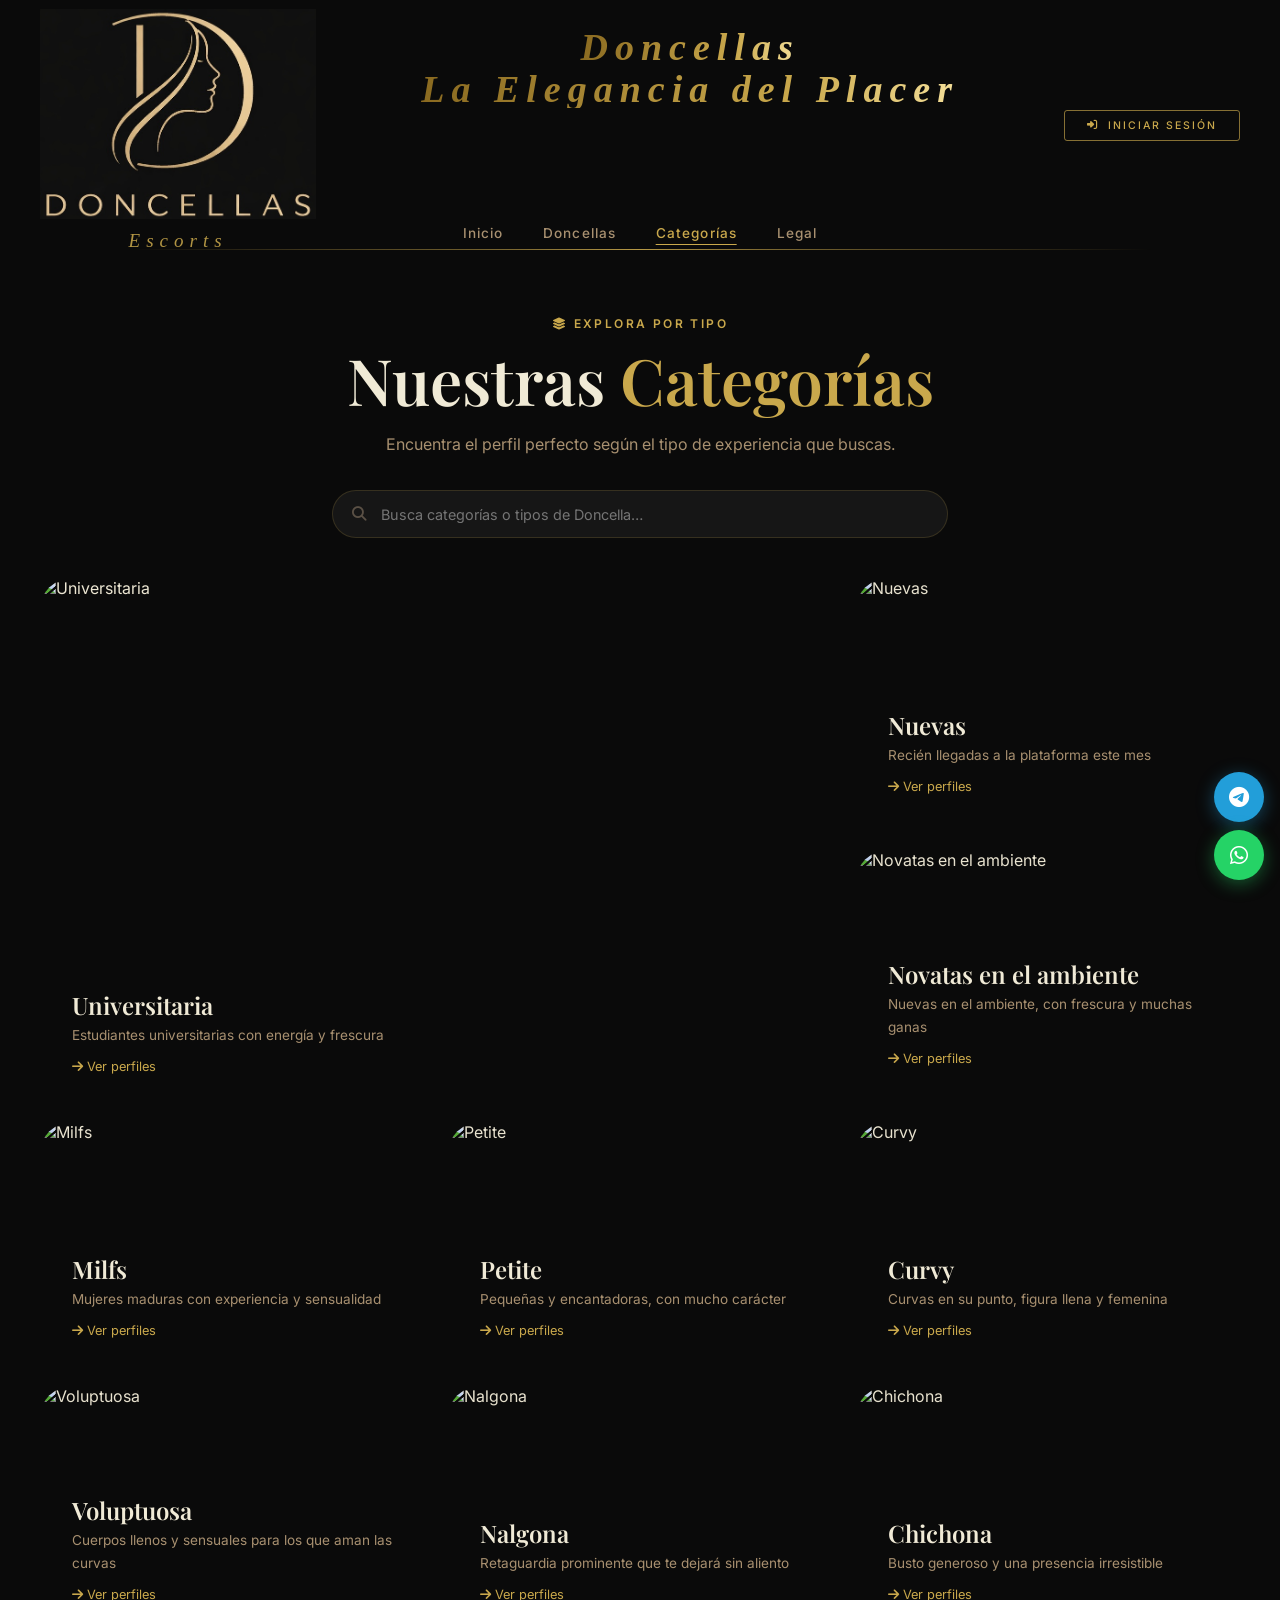
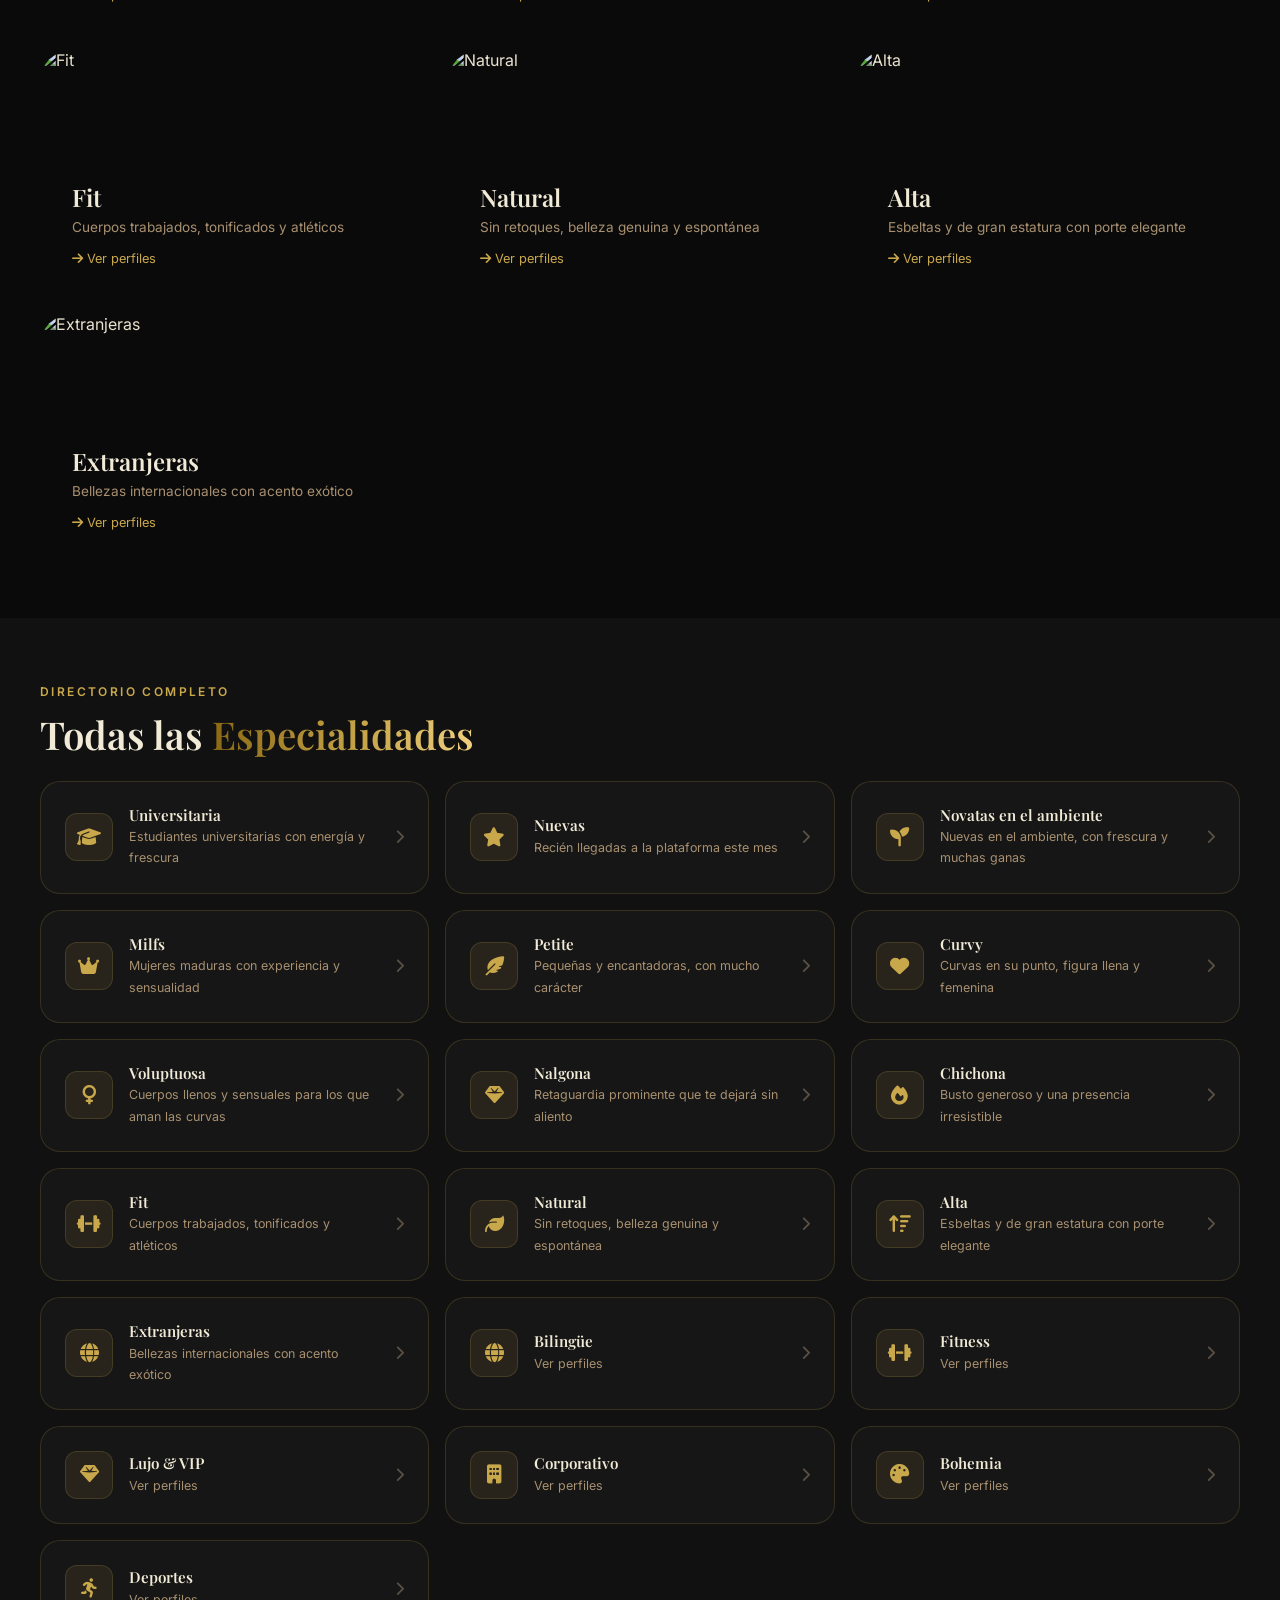
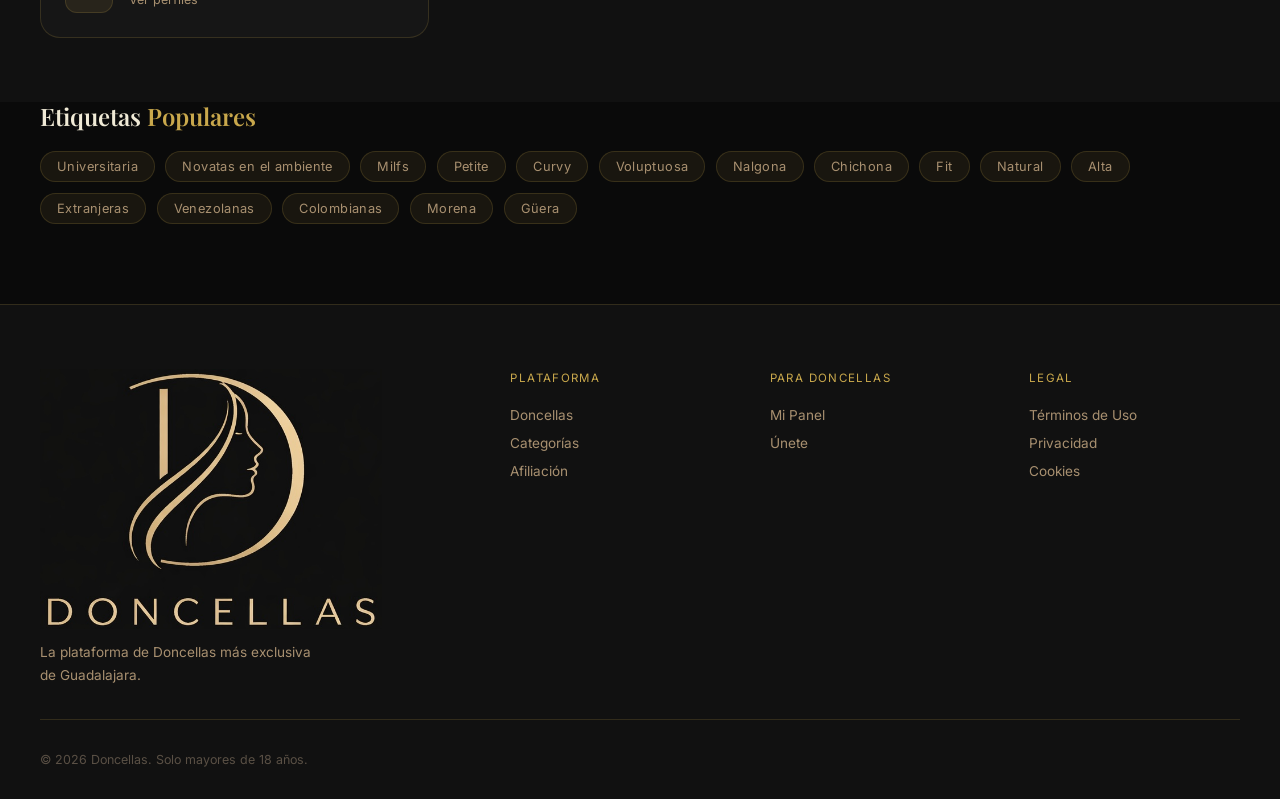
==== commit 7e539692: "Categorías: Nuevas (auto) vs Novatas (manual) + quitar "a domicilio" visible - "Nuevas" ahora es AUT" ====
--- a/categorias.html
+++ b/categorias.html
@@ -4,12 +4,12 @@
   <meta charset="UTF-8" />
   <meta name="viewport" content="width=device-width, initial-scale=1.0, maximum-scale=1.0" />
   <title>Categorías de Escorts en Guadalajara | Doncellas GDL</title>
-  <meta name="description" content="Explora escorts por categoría en Guadalajara: VIP, universitarias, venezolanas, a domicilio, GFE novia por un día, petite, eventos y nuevas. Encuentra tu acompañante ideal." />
-  <meta name="keywords" content="escorts por categoría Guadalajara, escorts VIP Guadalajara, escorts universitarias GDL, escorts milf Guadalajara, escorts petite Guadalajara, escorts curvy Guadalajara, escorts voluptuosas Guadalajara, escorts nalgonas GDL, escorts chichonas Guadalajara, escorts culonas Guadalajara, escorts fit Guadalajara, escorts naturales GDL, escorts altas Guadalajara, escorts extranjeras Guadalajara, escorts venezolanas Guadalajara, escorts colombianas Guadalajara, escorts morenas Guadalajara, escorts blancas GDL, escorts güeras Guadalajara, GFE Guadalajara, escorts a domicilio GDL, escorts para eventos Guadalajara, escorts jovencitas 18 Guadalajara, ninfómanas Guadalajara, escorts anal Guadalajara, escorts embarazadas Guadalajara" />
+  <meta name="description" content="Explora escorts por categoría en Guadalajara: universitarias, milfs, petite, curvy, fit, naturales, extranjeras y nuevas. Encuentra tu acompañante ideal." />
+  <meta name="keywords" content="escorts por categoría Guadalajara, escorts VIP Guadalajara, escorts universitarias GDL, escorts milf Guadalajara, escorts petite Guadalajara, escorts curvy Guadalajara, escorts voluptuosas Guadalajara, escorts nalgonas GDL, escorts chichonas Guadalajara, escorts culonas Guadalajara, escorts fit Guadalajara, escorts naturales GDL, escorts altas Guadalajara, escorts extranjeras Guadalajara, escorts venezolanas Guadalajara, escorts colombianas Guadalajara, escorts morenas Guadalajara, escorts blancas GDL, escorts güeras Guadalajara, GFE Guadalajara, escorts para eventos Guadalajara, escorts jovencitas 18 Guadalajara, ninfómanas Guadalajara, escorts anal Guadalajara, escorts embarazadas Guadalajara" />
   <meta name="robots" content="index, follow" />
   <link rel="canonical" href="https://doncellas.mx/categorias.html" />
   <meta property="og:title" content="Categorías de Escorts en Guadalajara | Doncellas GDL" />
-  <meta property="og:description" content="VIP, universitarias, venezolanas, a domicilio, GFE y más. Encuentra tu acompañante ideal en Guadalajara." />
+  <meta property="og:description" content="Universitarias, milfs, petite, curvy, fit, naturales, extranjeras y más. Encuentra tu acompañante ideal en Guadalajara." />
   <meta property="og:url" content="https://doncellas.mx/categorias.html" />
   <meta property="og:type" content="website" />
   <meta property="og:image" content="https://doncellas.mx/logo.png" />
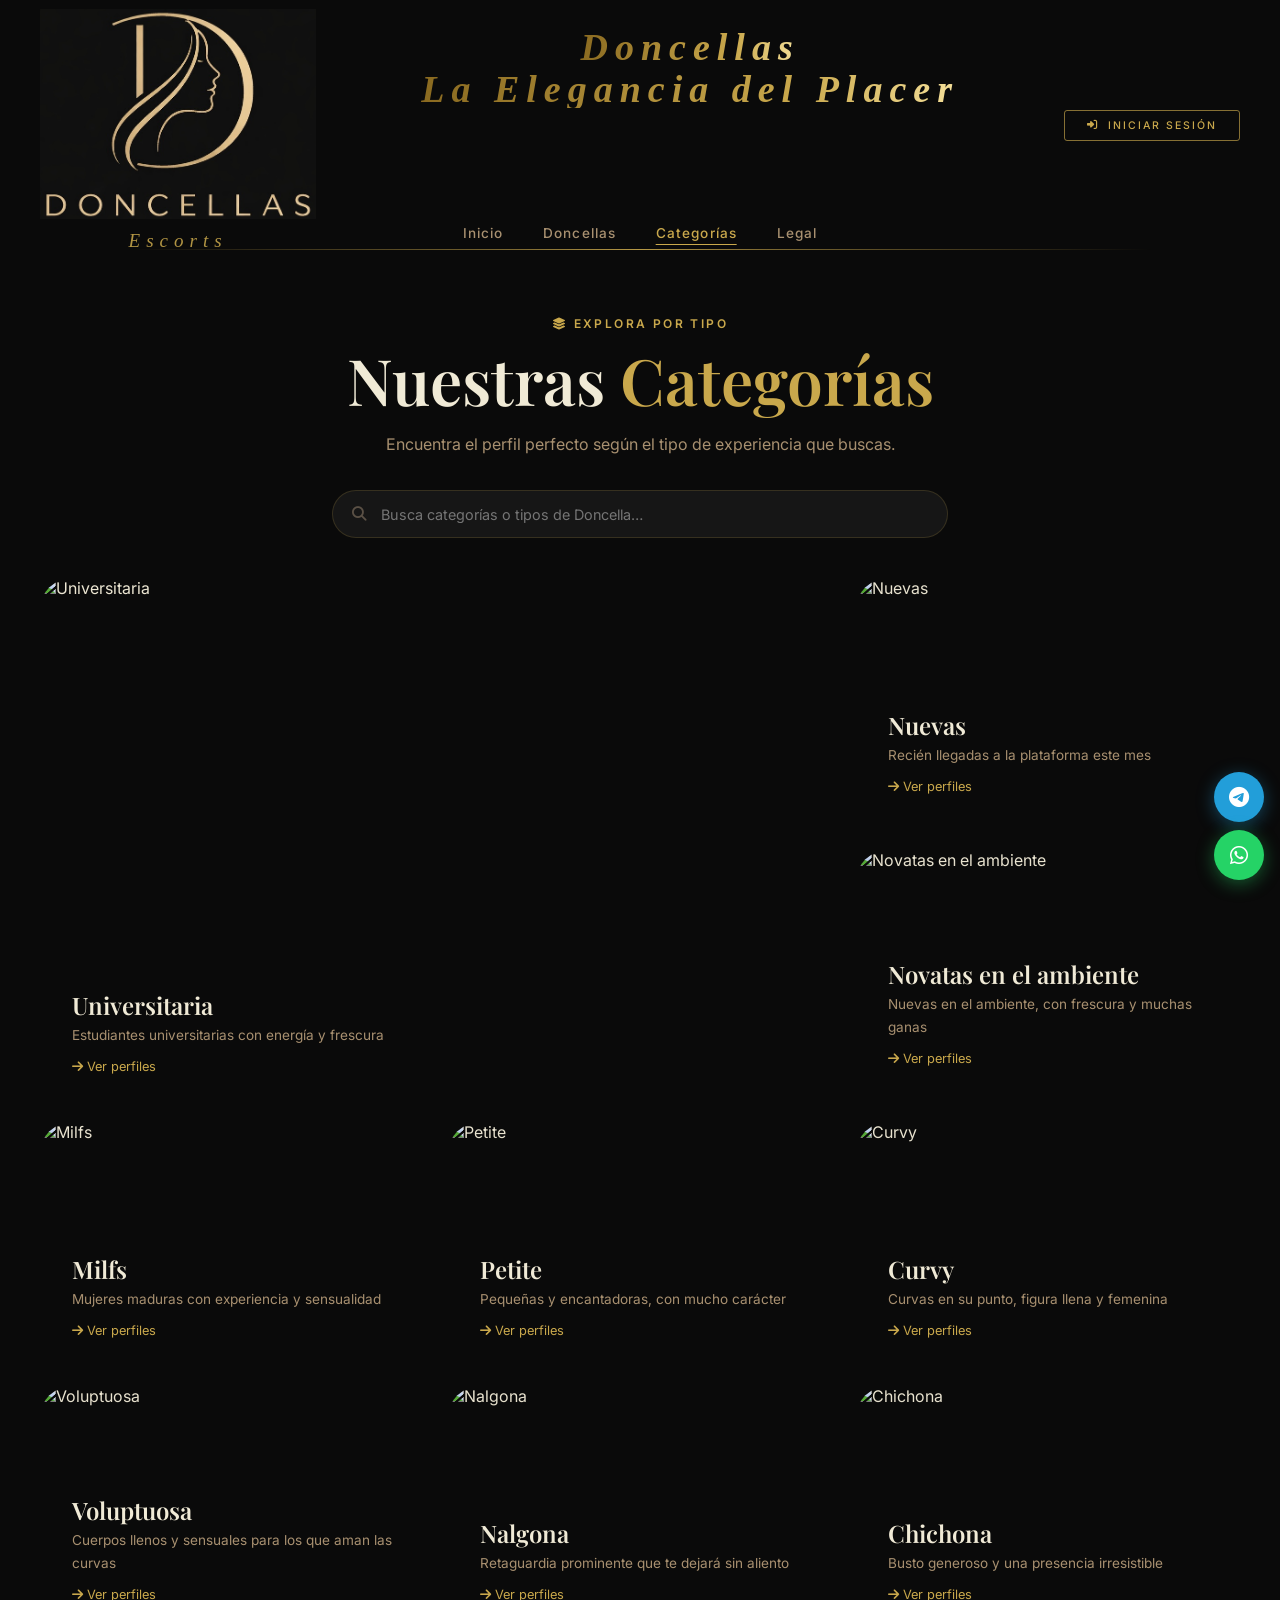
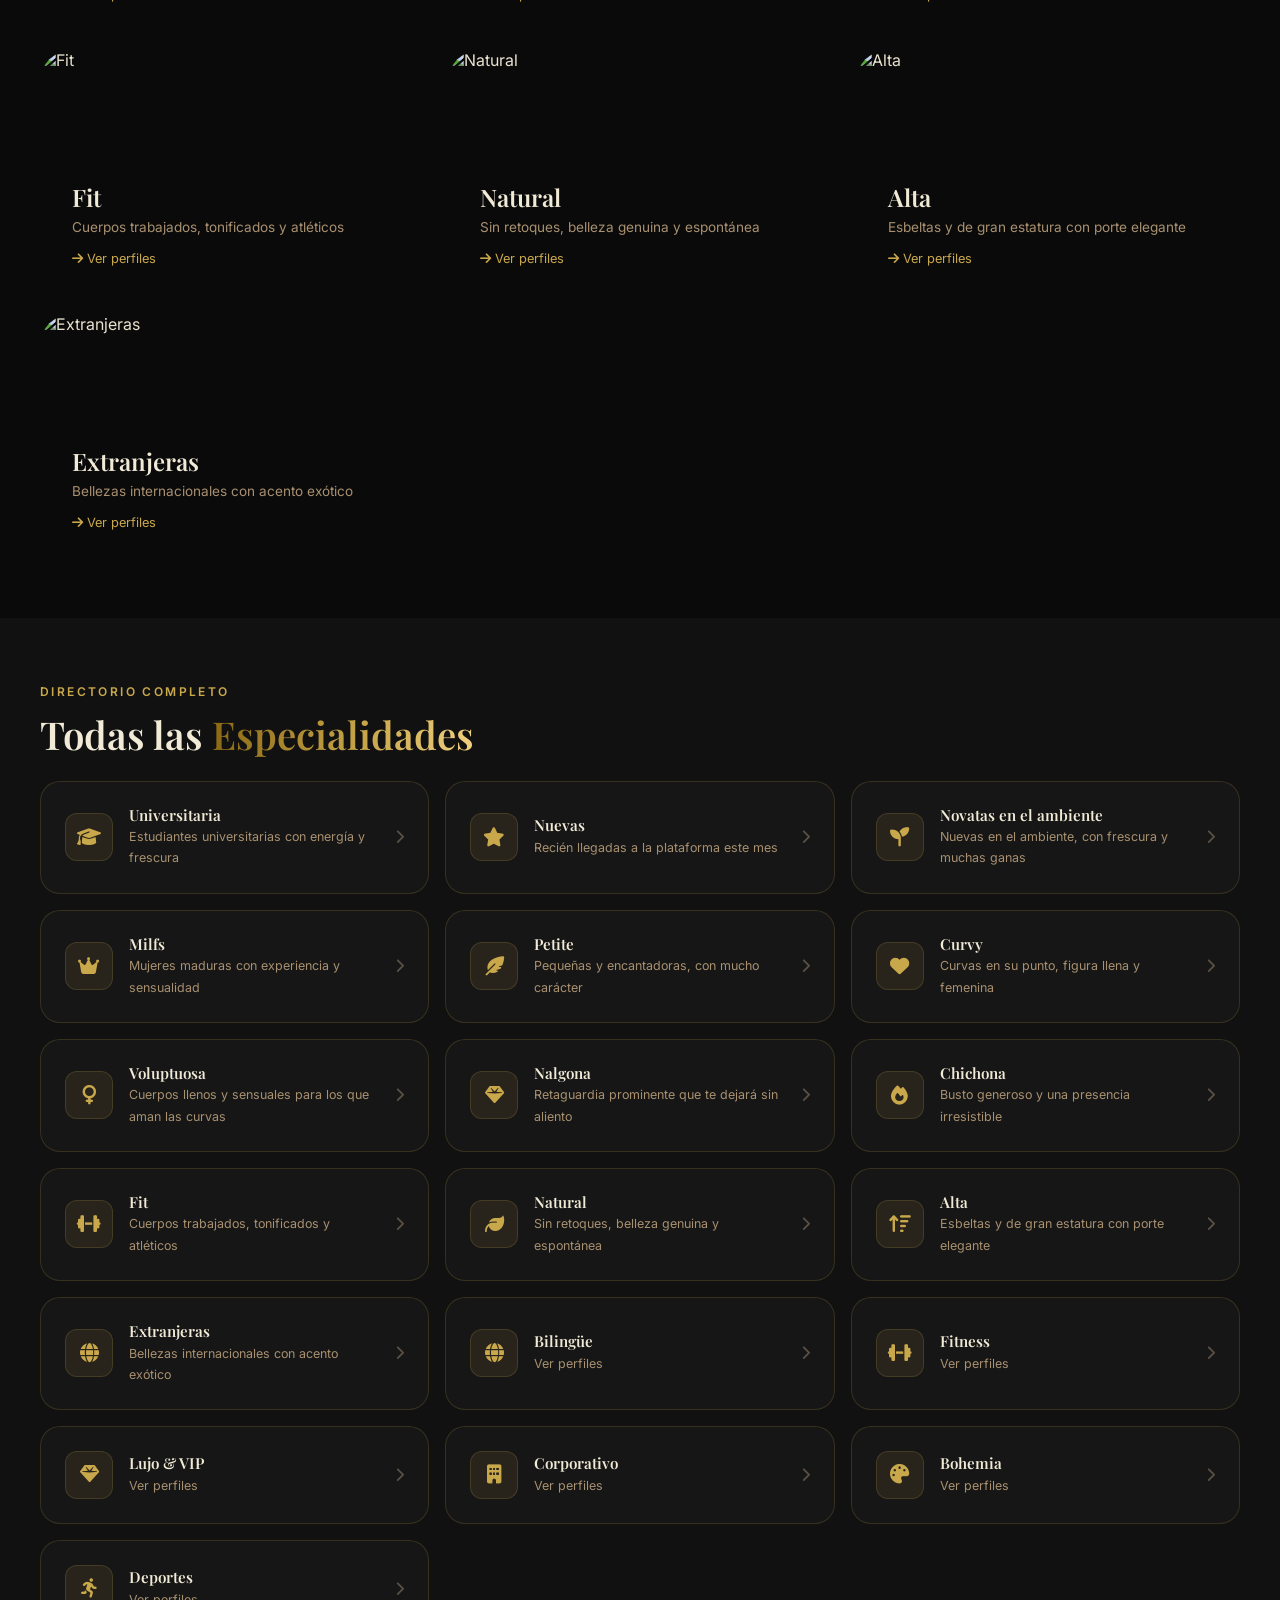
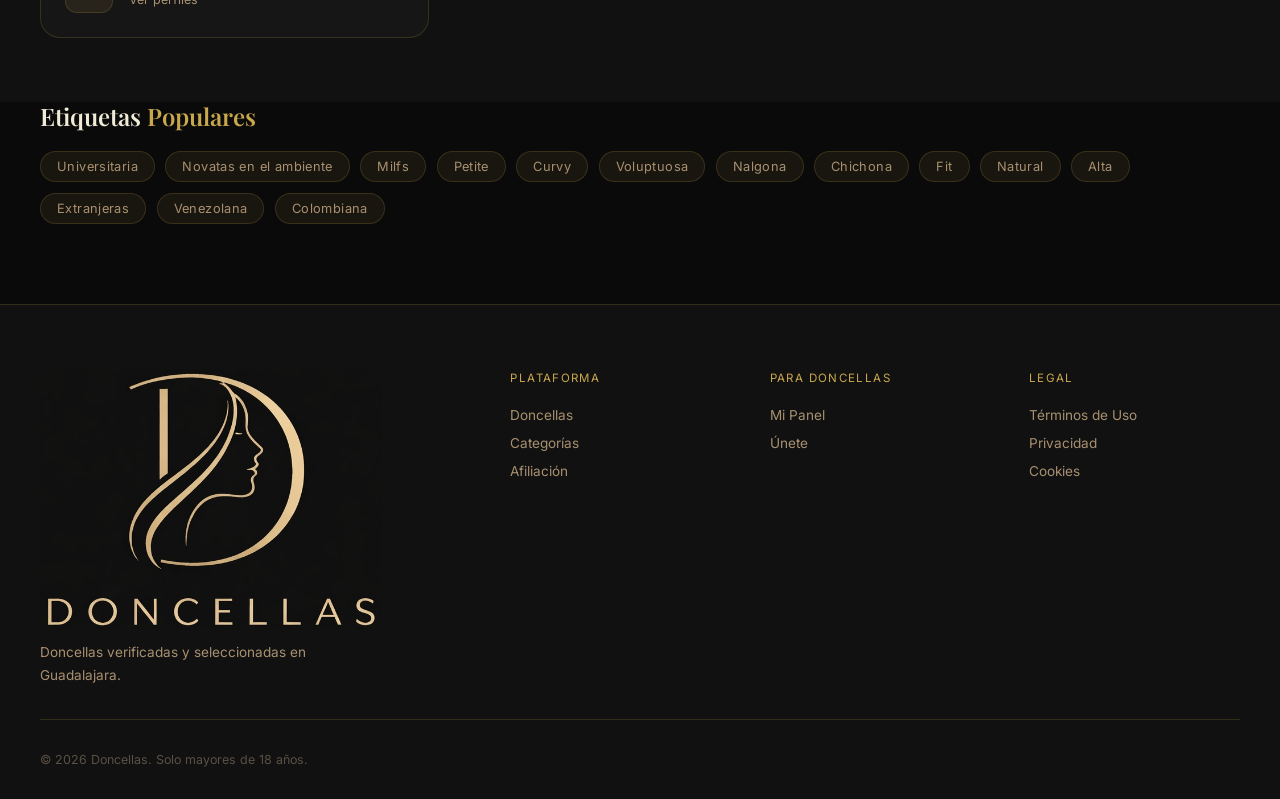
==== commit a63cd54c: "Auditoría: coherencia con el concepto (calidad, no escasez) + fixes - Posicionamiento: quitar "más e" ====
--- a/categorias.html
+++ b/categorias.html
@@ -175,7 +175,7 @@
   <div class="footer-grid">
     <div class="footer-brand">
       <div class="nav-logo"><img src="logo.png" alt="Doncellas" /></div>
-      <p>La plataforma de Doncellas más exclusiva de Guadalajara.</p>
+      <p>Doncellas verificadas y seleccionadas en Guadalajara.</p>
     </div>
     <div>
       <p class="footer-heading">Plataforma</p>
@@ -208,7 +208,7 @@
 
 <div class="float-btns">
   <a href="https://t.me/DoncellasGDLbot" target="_blank" class="float-btn float-btn-telegram" aria-label="Telegram"><i class="fab fa-telegram"></i></a>
-  <a href="https://wa.me/523312345678" target="_blank" class="float-btn float-btn-wa" aria-label="WhatsApp"><i class="fab fa-whatsapp"></i></a>
+  <a href="https://wa.me/523321685023" target="_blank" class="float-btn float-btn-wa" aria-label="WhatsApp"><i class="fab fa-whatsapp"></i></a>
 </div>
 
 <div class="toast-container" id="toastContainer"></div>
--- a/styles.css
+++ b/styles.css
@@ -507,12 +507,16 @@
   margin: .3rem 0 0;
 }
 
-/* ── Galería: 10 escorts, 2 por fila, crossfade ─────────── */
+/* ── Galería: 15 escorts, 3 por fila, crossfade ─────────── */
 .dg-grid {
   display: grid;
-  grid-template-columns: 1fr 1fr;
-  grid-auto-rows: 540px;
+  grid-template-columns: repeat(3, 1fr);
+  grid-auto-rows: 520px;
   gap: 5px;
+}
+/* Tablet: 3 columnas quedan muy angostas → bajar a 2 */
+@media (max-width: 1100px) and (min-width: 769px) {
+  .dg-grid { grid-template-columns: 1fr 1fr; grid-auto-rows: 540px; }
 }
 
 /* Item — un slot por escort */
@@ -682,9 +686,11 @@
 }
 
 /* ─── Model Card ─────────────────────────────────────────── */
+/* Escritorio: 3 por fila (cards grandes, 15 escorts = 5 filas).
+   Las media queries de 768px/480px lo pisan en móvil. */
 .model-grid {
   display: grid;
-  grid-template-columns: repeat(auto-fill, minmax(240px, 1fr));
+  grid-template-columns: repeat(3, 1fr);
   gap: 1.5rem;
 }
 .model-card {
@@ -857,65 +863,16 @@
 }
 
 @media (min-width: 900px) {
-  /* ── Grid 2 columnas ── */
+  /* ── Grid 3 columnas, cards verticales (15 escorts = 5 filas) ── */
   .model-grid {
-    grid-template-columns: repeat(2, 1fr);
-    gap: 2rem;
-  }
-
-  /* ── Card horizontal: SOLO en el grid de modelos, no en carruseles ── */
-  .model-grid > .model-card {
-    display: flex;
-    flex-direction: row;
-    height: 460px;
-  }
-
-  /* Carrusel cards: mantienen layout vertical */
-  .h-carousel .model-card {
-    display: block !important;
-    height: auto !important;
-    flex-direction: column !important;
-  }
-  .h-carousel .model-card .model-card-img-wrap {
-    width: 100% !important;
-    height: auto !important;
-    aspect-ratio: 3/4 !important;
-  }
-  .h-carousel .model-card .model-card-info {
-    padding: .85rem !important;
-  }
-
-  /* ── Card horizontal solo en grid ── */
-  .model-grid > .model-card .model-card-img-wrap {
-    width: 46%;
-    flex-shrink: 0;
-    height: 100%;
-    aspect-ratio: unset;
+    grid-template-columns: repeat(3, 1fr);
+    gap: 1.5rem;
   }
 
   /* Foto en grid: object top */
   .model-grid > .model-card .card-img-strip img {
     object-fit: cover;
     object-position: center top;
-  }
-
-  /* Gradiente derecho solo en grid cards */
-  .model-grid > .model-card .card-img-overlay {
-    background:
-      linear-gradient(to right, transparent 55%, rgba(16,14,12,.92) 100%),
-      linear-gradient(to top,   rgba(10,10,10,.55) 0%, transparent 35%);
-  }
-
-  /* Info: columna derecha */
-  .model-grid > .model-card .model-card-info {
-    flex: 1;
-    display: flex;
-    flex-direction: column;
-    justify-content: center;
-    gap: .6rem;
-    padding: 1.75rem 1.75rem 1.75rem 1.25rem;
-    min-width: 0;
-    overflow: hidden;
   }
 
   .model-card-name {
@@ -925,18 +882,8 @@
     overflow: hidden;
     text-overflow: ellipsis;
   }
-
-  .model-grid > .model-card .model-card-name {
-    font-size: 1.35rem;
-    letter-spacing: .01em;
-    white-space: nowrap;
-    overflow: hidden;
-    text-overflow: ellipsis;
-  }
   .model-grid > .model-card .model-card-meta { font-size: .82rem; }
   .model-grid > .model-card .model-card-tags { flex-wrap: wrap; gap: .35rem; }
-  .model-grid > .model-card .model-card-prices { flex-direction: column; gap: .2rem; }
-  .model-grid > .model-card .model-card-prices .model-card-price-val { font-size: 1.15rem; }
   .model-grid > .model-card .model-card-footer {
     margin-top: .5rem !important;
     flex-wrap: wrap;
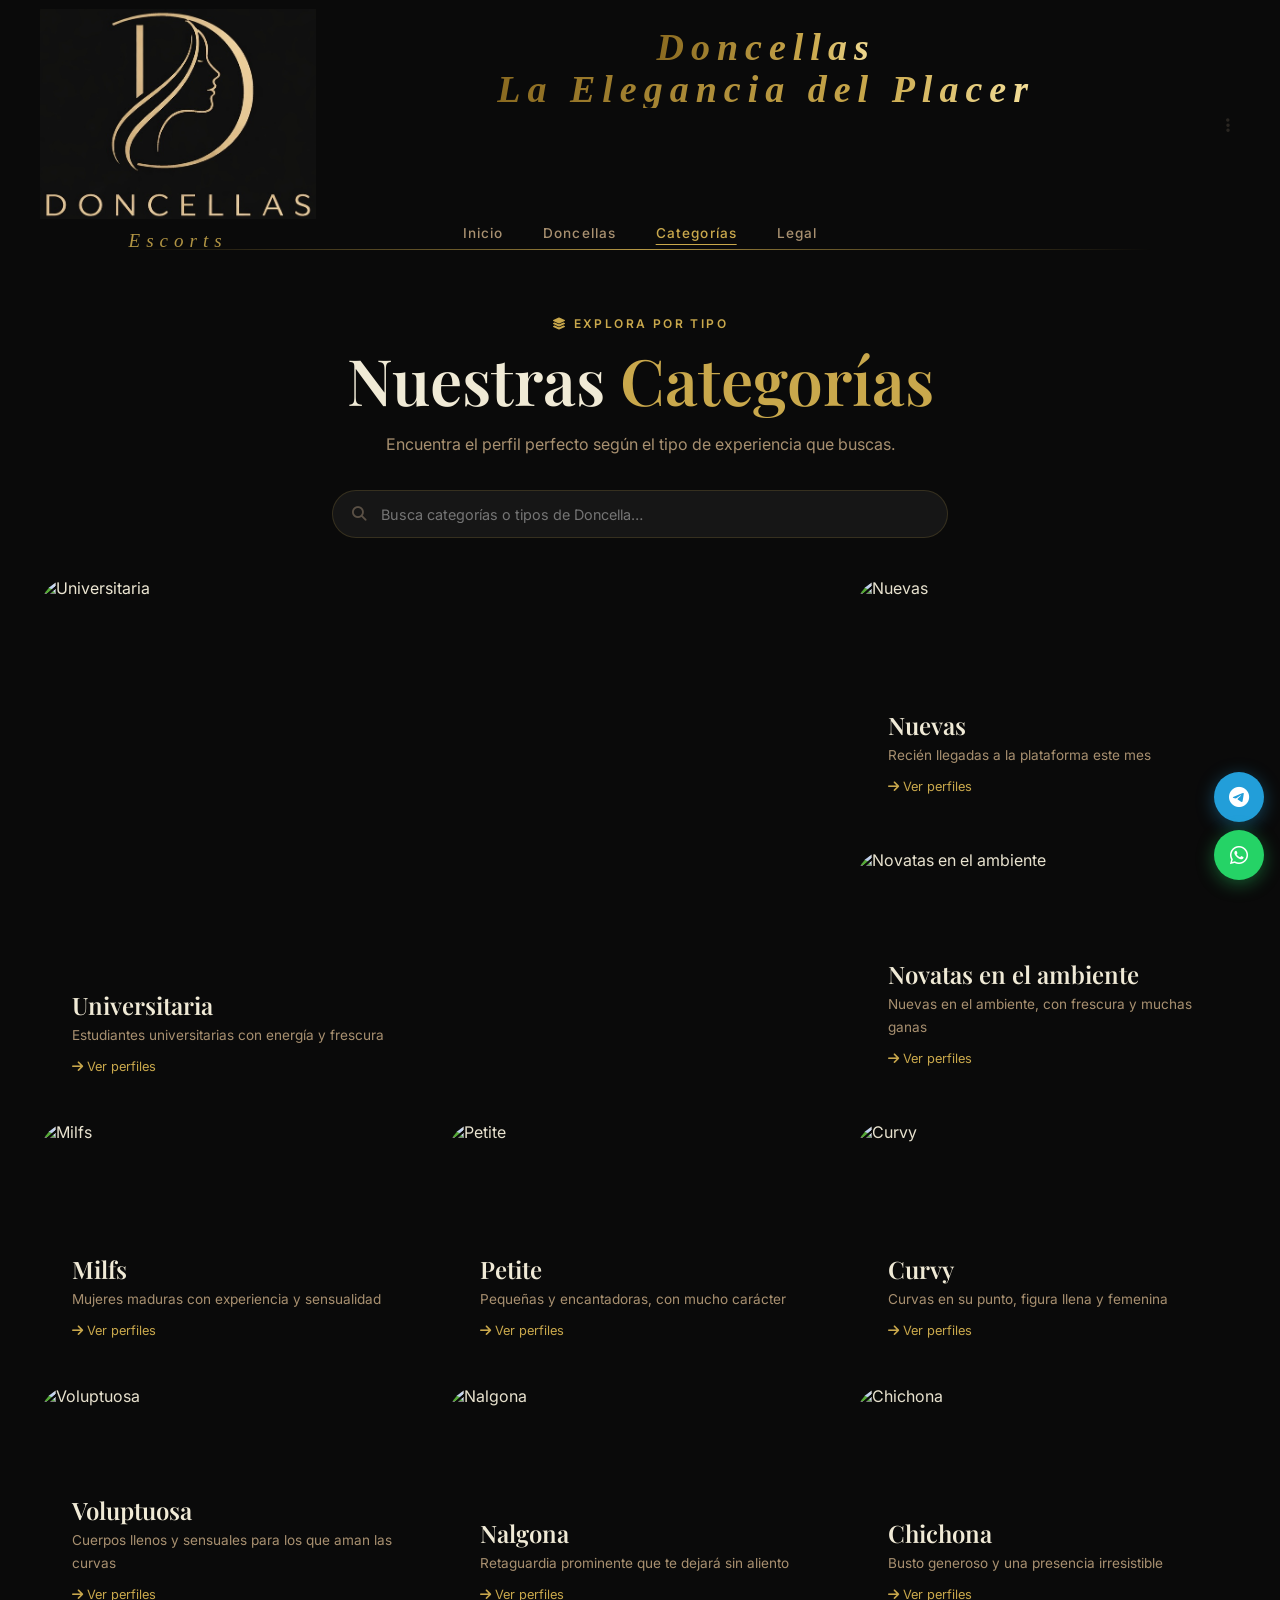
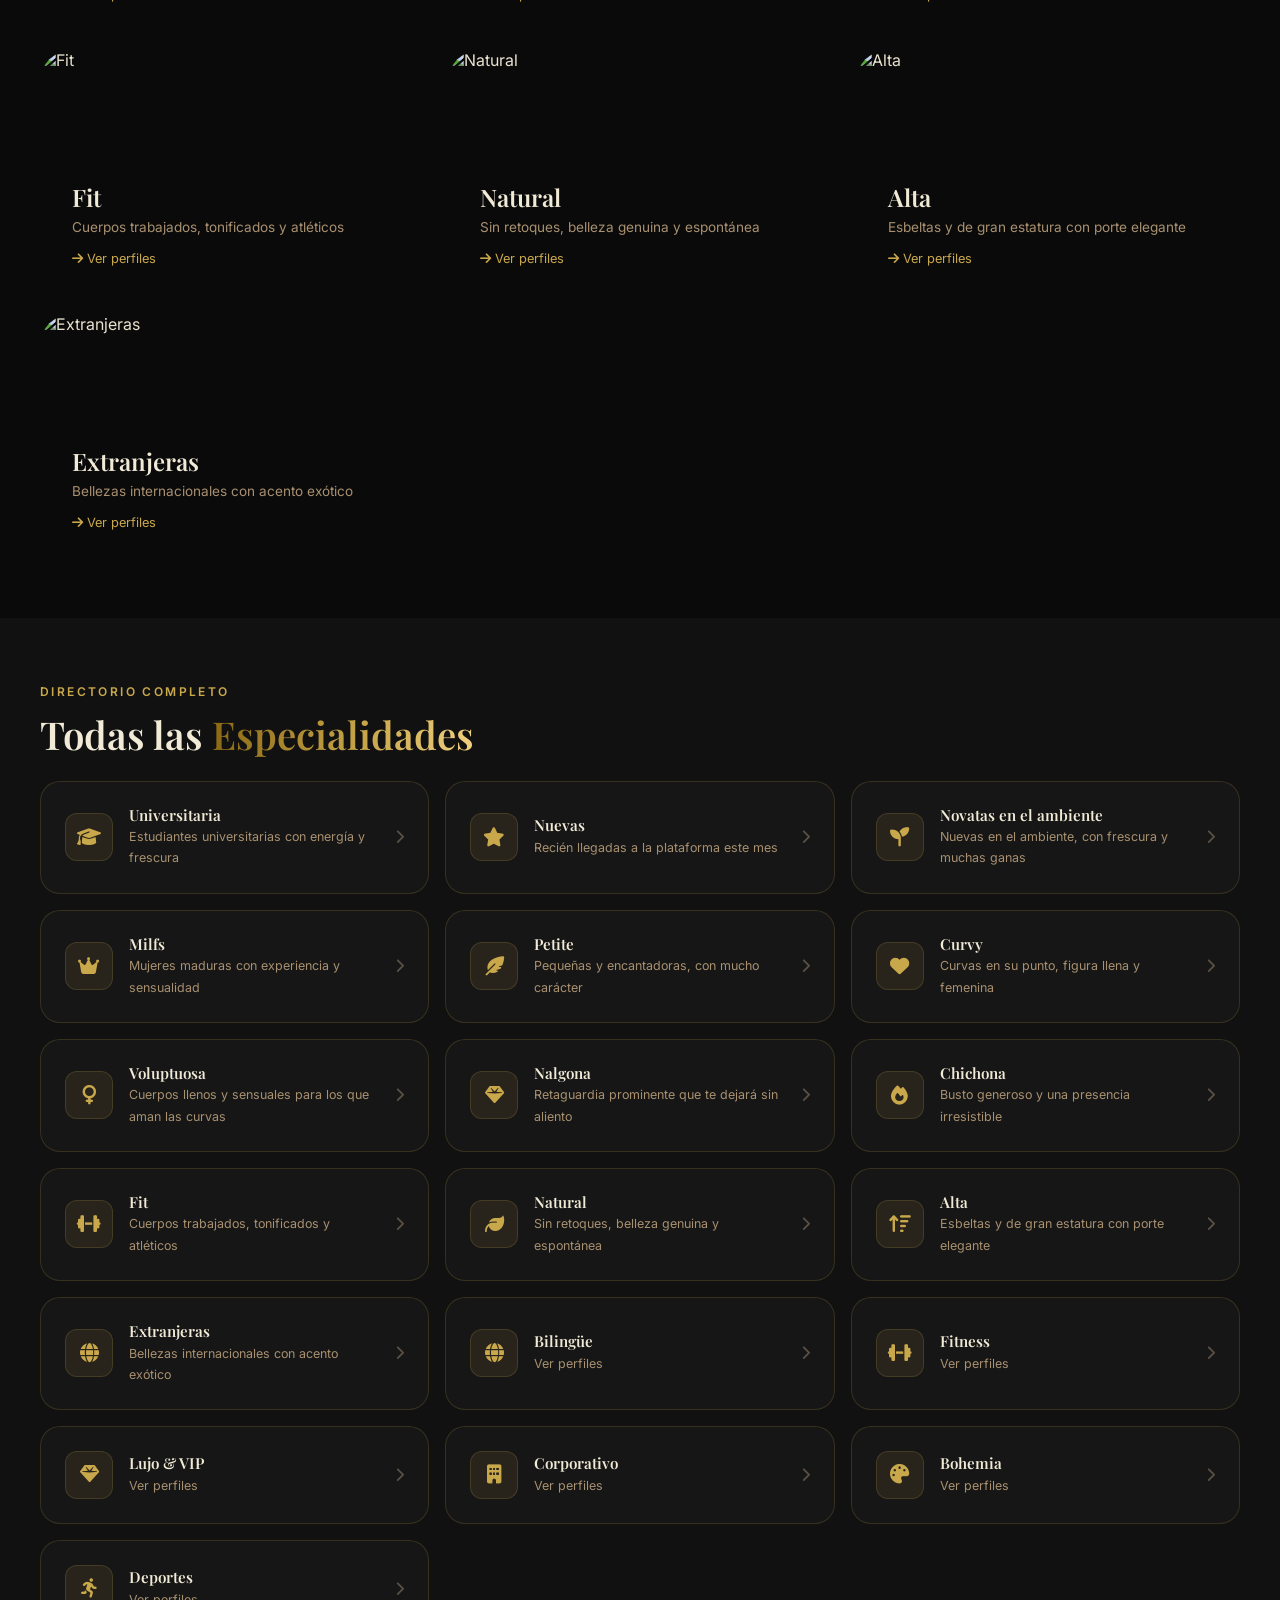
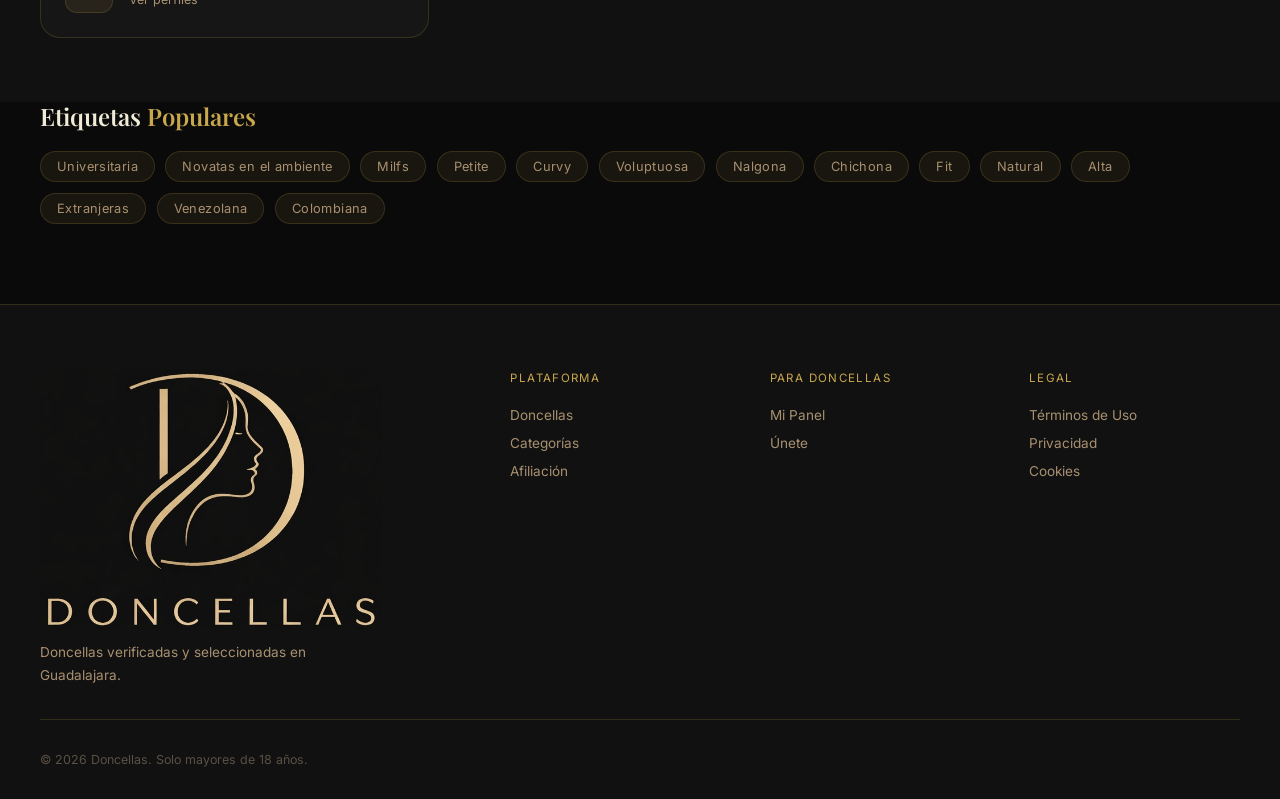
==== commit 9852ee70: "Login discreto: ocultar acceso al cliente, visible solo para admin/escorts - Navbar escritorio: botó" ====
--- a/categorias.html
+++ b/categorias.html
@@ -117,7 +117,7 @@
     </ul>
   </div>
   <div class="nav-cta">
-    <button class="btn btn-gold btn-sm nav-login-btn" onclick="openModal('loginModal')"><i class="fas fa-sign-in-alt"></i> Iniciar Sesión</button>
+    <button class="login-key" onclick="openModal('loginModal')" aria-label="Acceso" title="Acceso"><i class="fas fa-ellipsis-v"></i></button>
     <button class="nav-menu-btn" id="navMenuBtn" aria-label="Menú">
       <span></span><span></span><span></span>
     </button>
@@ -218,7 +218,6 @@
   <a href="index.html" class="bottom-nav-item"><i class="fas fa-home"></i><span>Inicio</span></a>
   <a href="modelos.html" class="bottom-nav-item"><i class="fas fa-users"></i><span>Doncellas</span></a>
   <a href="categorias.html" class="bottom-nav-item active"><i class="fas fa-star"></i><span>Categorías</span></a>
-  <a href="#" class="bottom-nav-item" onclick="openModal('loginModal');return false;"><i class="fas fa-user"></i><span>Mi cuenta</span></a>
 </nav>
 <div class="modal-overlay" id="loginModal">
   <div class="modal">
--- a/styles.css
+++ b/styles.css
@@ -261,6 +261,18 @@
 .nav-links a:hover, .nav-links a.active { color: var(--gold); }
 .nav-links a:hover::after, .nav-links a.active::after { transform: scaleX(1); }
 .nav-cta { display: flex; align-items: center; gap: .75rem; }
+/* Acceso discreto (admin/escorts): reemplaza al botón "Iniciar Sesión".
+   Intencionalmente tenue para no invitar al cliente a "registrarse". */
+.login-key {
+  background: none; border: none; cursor: pointer;
+  color: var(--t3); opacity: .4;
+  font-size: 1rem; line-height: 1;
+  padding: 8px 10px; border-radius: 8px;
+  transition: opacity .25s ease, color .25s ease;
+}
+.login-key:hover, .login-key:focus-visible { opacity: 1; color: var(--gold); outline: none; }
+/* Con sesión activa, el mismo botón lleva al panel y se hace visible */
+.login-key--session { opacity: 1; color: var(--gold); text-decoration: none; display: inline-flex; }
 .nav-menu-btn { display: none; flex-direction: column; gap: 5px; padding: 4px; }
 
 /* ─── Sesión activa en el nav de escritorio ──────────────── */
@@ -4379,11 +4391,20 @@
    Removes login button, hamburger and "Escorts" label.
    ═══════════════════════════════════════════════════════════ */
 @media (max-width: 768px) {
-  body.page-mobile-min-nav .nav .nav-cta,
   body.page-mobile-min-nav .nav .nav-cta .btn,
   body.page-mobile-min-nav .nav .nav-cta .nav-login-btn,
   body.page-mobile-min-nav .nav .nav-menu-btn,
   body.page-mobile-min-nav .nav .nav-escorts-label { display: none !important; }
+  /* Acceso discreto (⋮): único elemento visible del nav-cta, anclado a la
+     esquina superior derecha sin empujar el tagline centrado. */
+  body.page-mobile-min-nav .nav .nav-cta {
+    display: flex !important;
+    position: absolute;
+    right: 6px;
+    top: 50%;
+    transform: translateY(-50%);
+    z-index: 5;
+  }
 }
 
 /* ═══════════════════════════════════════════════════════════
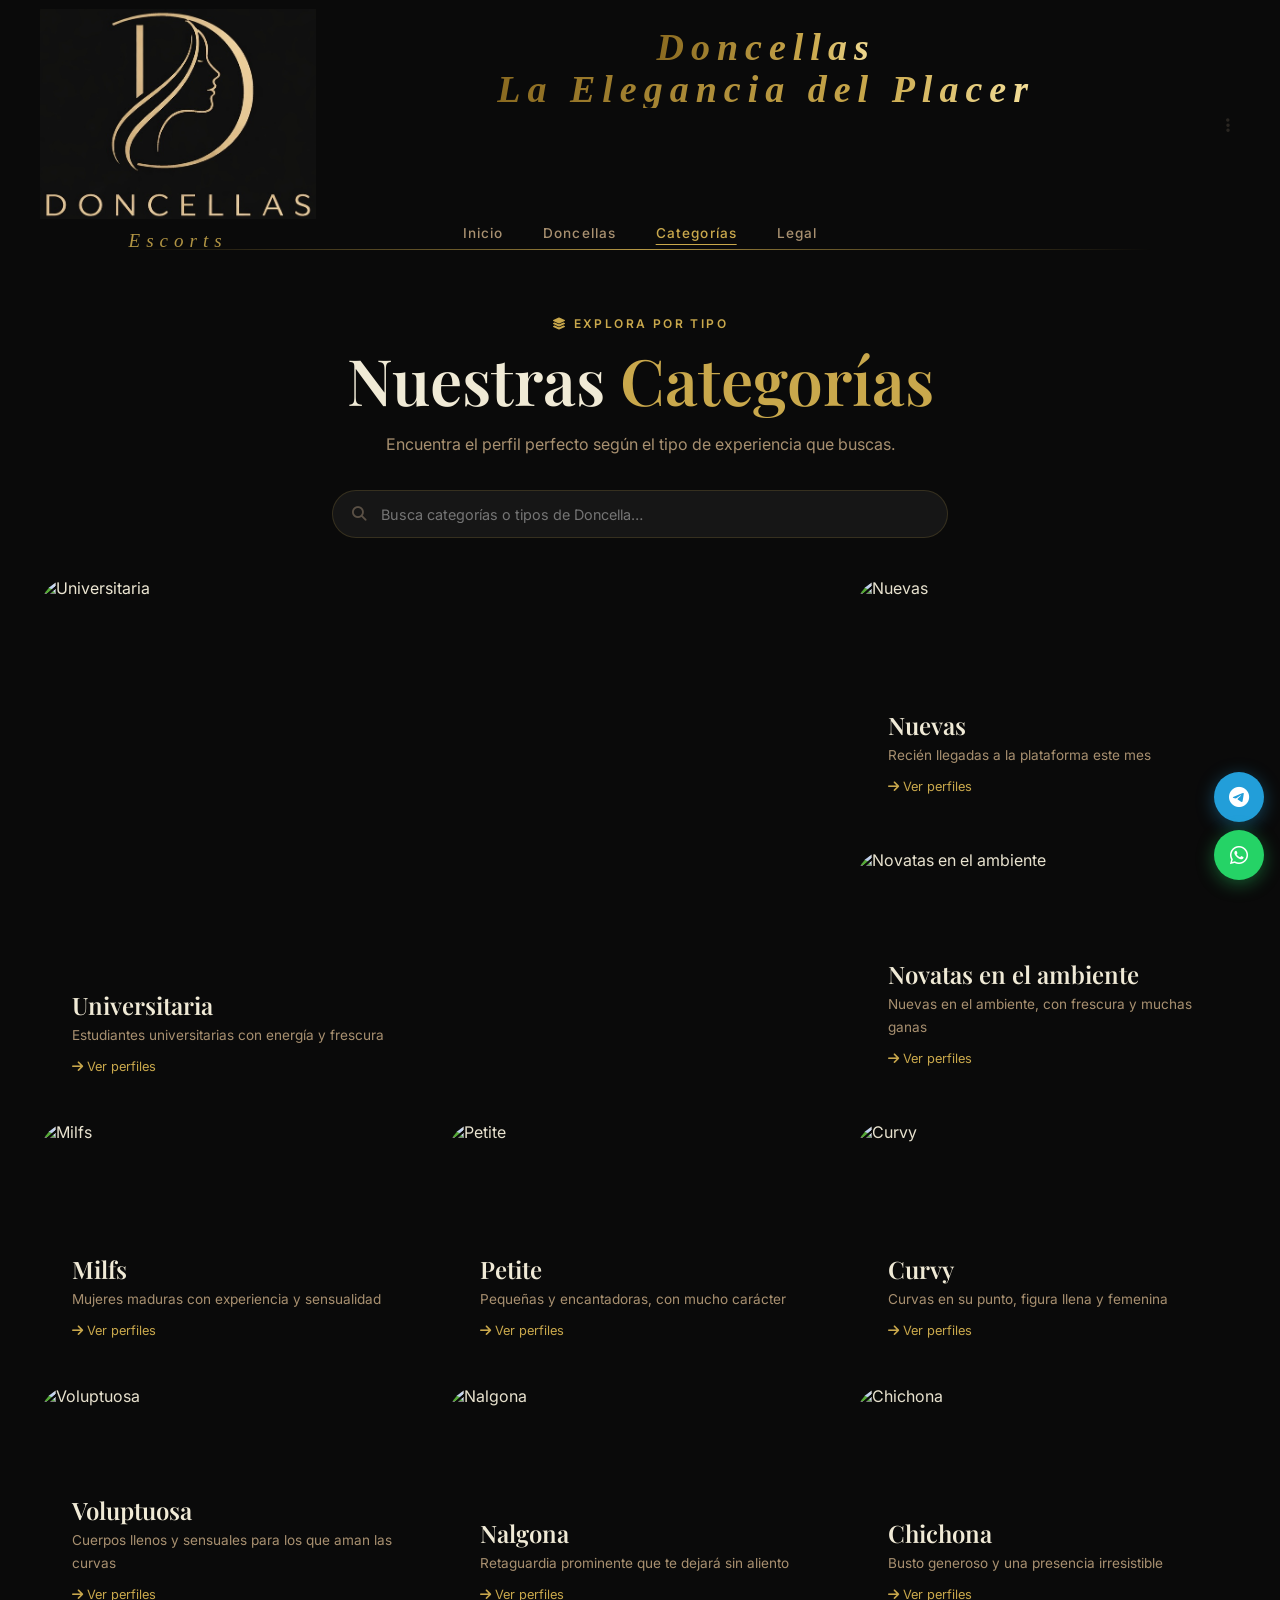
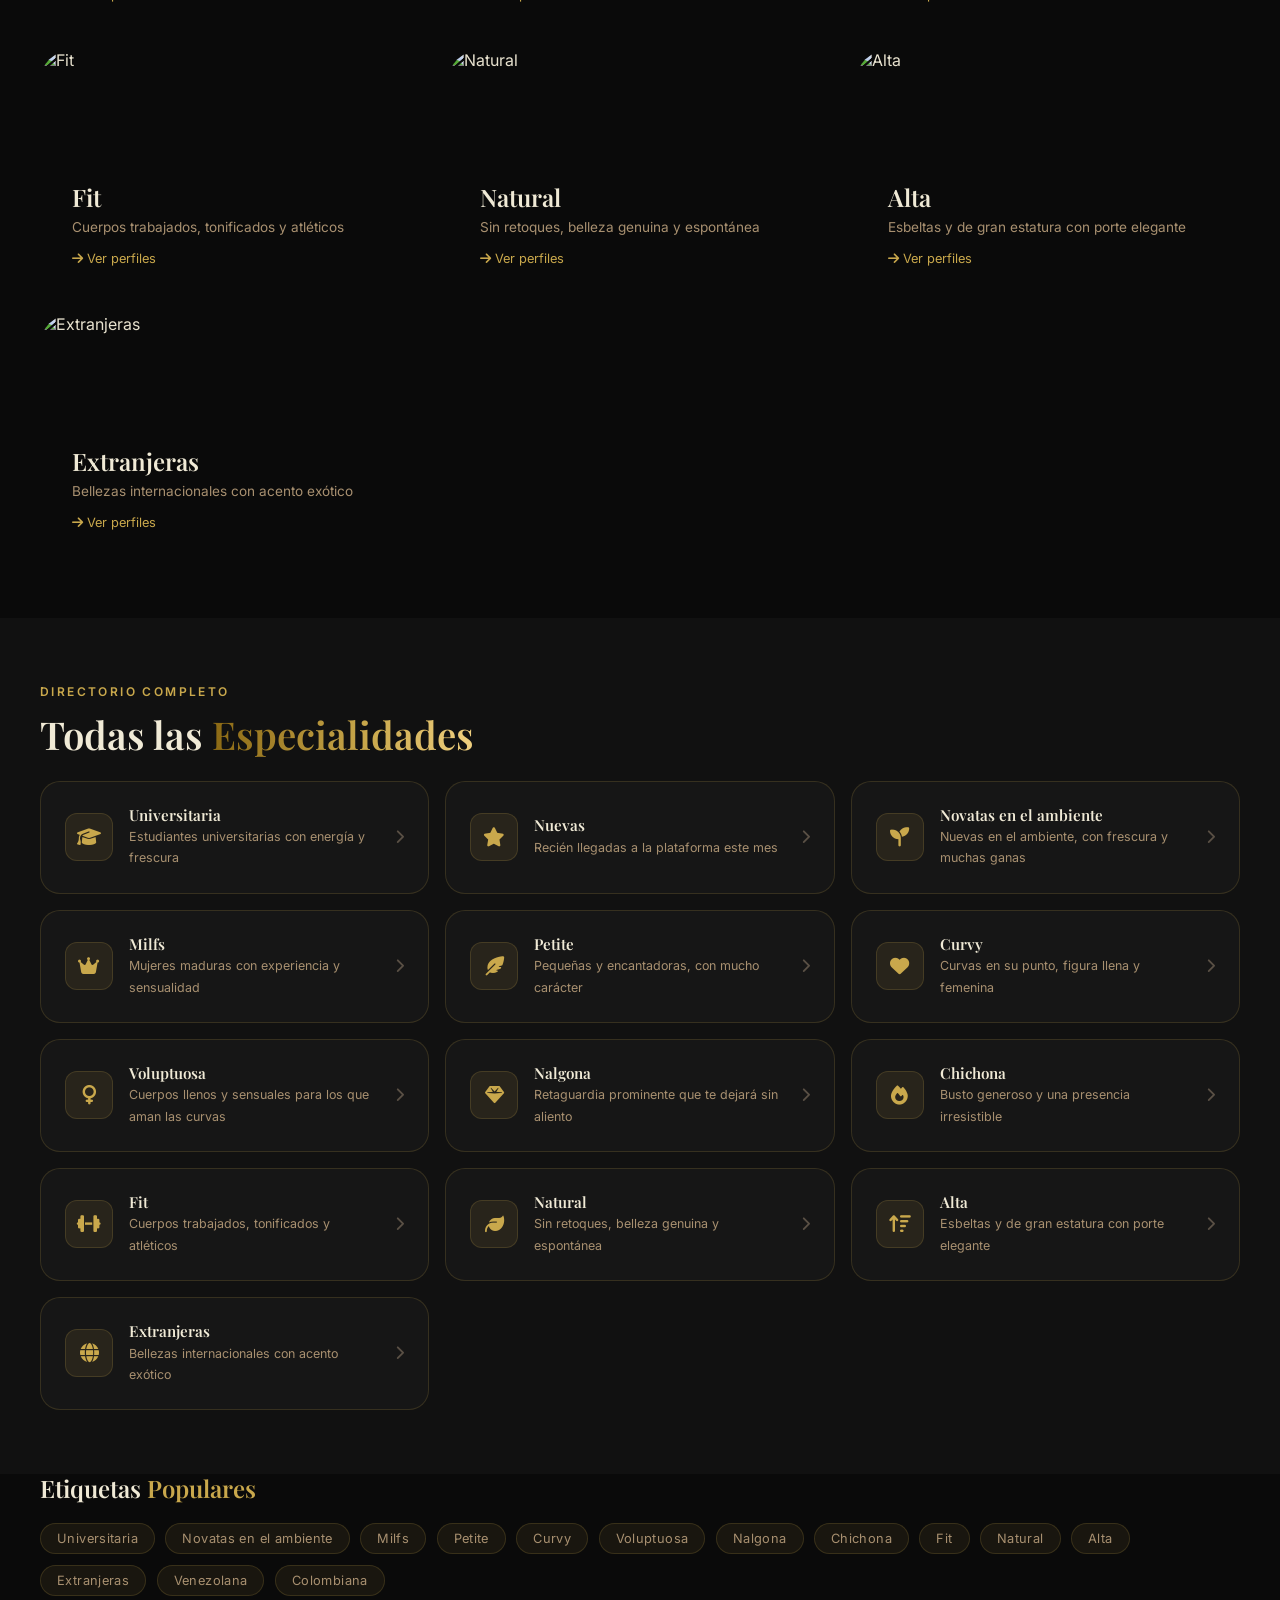
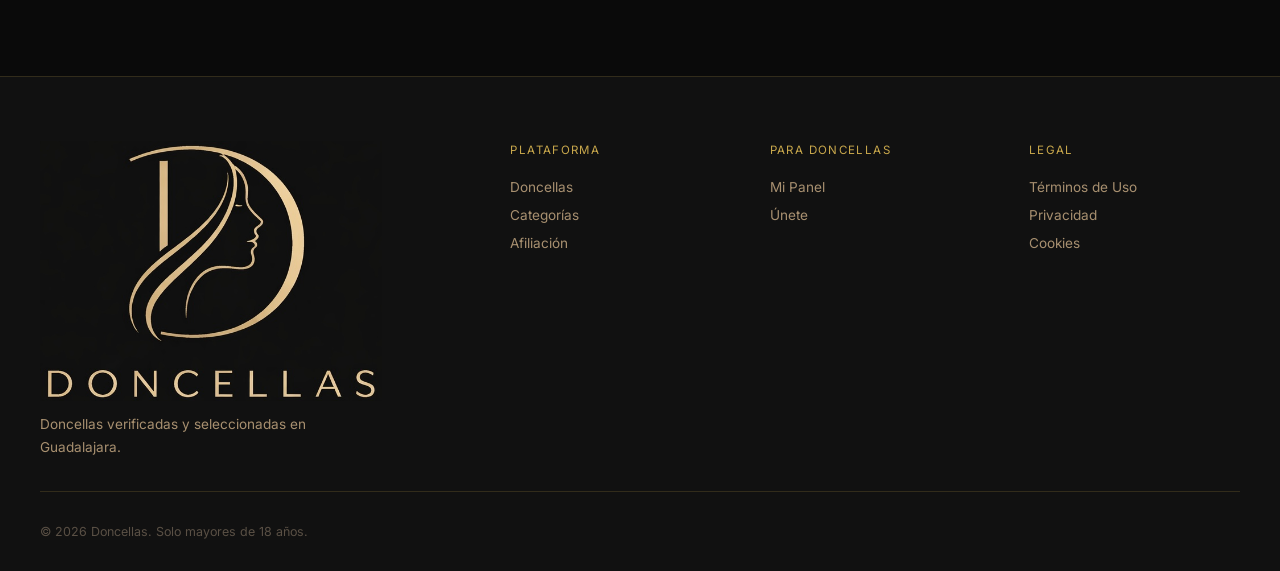
==== commit d919b03a: "PWA discreta: cambiar nombre e icono de la app instalada por algo generico de 'finanzas' para mas di" ====
--- a/categorias.html
+++ b/categorias.html
@@ -21,7 +21,7 @@
   <meta name="theme-color" content="#C9A84C" />
   <meta name="apple-mobile-web-app-capable" content="yes" />
   <meta name="apple-mobile-web-app-status-bar-style" content="black-translucent" />
-  <meta name="apple-mobile-web-app-title" content="Doncellas" />
+  <meta name="apple-mobile-web-app-title" content="Finanzas" />
   <link rel="apple-touch-icon" href="/assets/icons/icon-192.png" />
   <style>
     .cat-hero-card {
@@ -228,10 +228,9 @@
     </div>
     <div id="loginError" style="display:none;background:rgba(224,80,80,.12);border:1px solid rgba(224,80,80,.3);border-radius:var(--r-md);padding:.75rem 1rem;margin-bottom:1rem;font-size:.85rem;color:var(--red)"><i class="fas fa-exclamation-circle"></i> Usuario o contraseña incorrectos.</div>
     <div class="form-group"><label class="form-label">Usuario</label><input type="text" class="form-input" id="loginEmail" placeholder="Ej. valentina" autocomplete="username" /></div>
-    <div class="form-group"><label class="form-label">Contraseña</label><input type="password" class="form-input" id="loginPass" placeholder="••••••••" onkeydown="if(event.key==='Enter')doLogin()" /></div>
+    <div class="form-group"><label class="form-label">Contraseña</label><div class="pass-wrap"><input type="password" class="form-input" id="loginPass" placeholder="••••••••" onkeydown="if(event.key==='Enter')doLogin()" /><button type="button" class="pass-toggle" aria-label="Mostrar contraseña" onclick="togglePassword(this)"><i class="fas fa-eye"></i></button></div></div>
     <button class="btn btn-gold w-full" style="justify-content:center;margin-top:.5rem" onclick="doLogin()"><i class="fas fa-sign-in-alt"></i> Entrar</button>
     <div style="margin-top:1rem;padding-top:1rem;border-top:1px solid var(--border);display:flex;flex-direction:column;gap:.35rem">
-      <button class="btn btn-ghost btn-sm" style="font-size:.75rem" onclick="fillLogin('admin','admin123')"><i class="fas fa-shield-alt" style="color:var(--gold)"></i> Admin demo</button>
       <button class="btn btn-ghost btn-sm" style="font-size:.75rem" onclick="fillLogin('isabella','modelo123')"><i class="fas fa-user" style="color:var(--gold)"></i> Doncella demo</button>
     </div>
   </div>
--- a/styles.css
+++ b/styles.css
@@ -360,11 +360,12 @@
   position: absolute;
   inset: 0;
   opacity: 0;
+  pointer-events: none;   /* slides inactivos (opacity:0) NO deben capturar clics */
   transition: opacity 1.2s ease;
   background-size: cover;
   background-position: center;
 }
-.hero-slide.active { opacity: 1; }
+.hero-slide.active { opacity: 1; pointer-events: auto; }
 .hero-slide-bg {
   width: 100%; height: 100%;
   object-fit: cover;
@@ -550,7 +551,10 @@
   100% { background-position: 0% 50%; }
 }
 
-/* Dos imágenes apiladas para crossfade real */
+/* Dos imágenes apiladas para crossfade real.
+   La transición combina opacity + un "focus pull" (blur que se desvanece) para
+   un cambio cinematográfico y fluido. El blur/opacity NO usan transform, así
+   que no chocan con el Ken Burns (que sí anima transform en .dg-active). */
 .dg-img {
   position: absolute;
   inset: 0;
@@ -558,21 +562,29 @@
   object-fit: cover;
   object-position: center top;
   opacity: 0;
-  transition: opacity 2.8s ease;
-  transform: scale(1.04);
+  filter: blur(14px) saturate(1.15);
+  transition: opacity 2.2s cubic-bezier(.4, 0, .2, 1),
+              filter  2.2s cubic-bezier(.4, 0, .2, 1);
+  will-change: opacity, filter;
 }
 .dg-img.dg-active {
   opacity: 1;
-  transform: scale(1);
-}
-
-/* Ken Burns lento en la foto activa */
+  filter: blur(0) saturate(1.05);
+}
+
+/* Ken Burns lento en la foto activa — un poco más amplio y suave */
 @keyframes kenburns {
-  0%   { transform: scale(1.0) translate(0, 0); }
-  50%  { transform: scale(1.05) translate(-0.8%, -0.8%); }
-  100% { transform: scale(1.0) translate(0, 0); }
-}
-.dg-img.dg-active { animation: kenburns 14s ease-in-out infinite; }
+  0%   { transform: scale(1.02) translate(0, 0); }
+  50%  { transform: scale(1.08) translate(-1.2%, -1%); }
+  100% { transform: scale(1.02) translate(0, 0); }
+}
+.dg-img.dg-active { animation: kenburns 18s ease-in-out infinite; }
+
+/* Respeta a quien prefiere menos movimiento: sin Ken Burns ni blur de entrada */
+@media (prefers-reduced-motion: reduce) {
+  .dg-img { filter: none; transition: opacity 1.2s ease; }
+  .dg-img.dg-active { animation: none; filter: none; }
+}
 
 /* Gradiente sutil siempre visible */
 .dg-item::before {
@@ -1838,6 +1850,29 @@
 }
 .form-input:focus { border-color: var(--gold); box-shadow: 0 0 0 3px var(--gold-glow); }
 .form-input::placeholder { color: var(--t3); }
+
+/* Campo de contraseña con botón mostrar/ocultar (ojo) */
+.pass-wrap { position: relative; display: block; }
+.pass-wrap .form-input { padding-right: 2.75rem; }
+.pass-toggle {
+  position: absolute;
+  top: 0;
+  right: 0;
+  height: 100%;
+  width: 2.75rem;
+  display: flex;
+  align-items: center;
+  justify-content: center;
+  background: none;
+  border: none;
+  padding: 0;
+  cursor: pointer;
+  color: var(--t3);
+  transition: color .2s ease;
+}
+.pass-toggle:hover,
+.pass-toggle:focus-visible { color: var(--gold); outline: none; }
+
 .form-row { display: grid; grid-template-columns: 1fr 1fr; gap: .75rem; }
 .card-input-wrap { position: relative; }
 .card-icons {
@@ -2309,14 +2344,16 @@
 .hero-slide .hero-brand-content,
 .hero-slide .hero-promo-overlay,
 .hero-slide .hero-tg-content,
-.hero-slide .hero-agenda-content {
+.hero-slide .hero-agenda-content,
+.hero-slide .hero-pagos-content {
   opacity: 0;
   transition: opacity .3s ease;
 }
 .hero-slide.active .hero-brand-content,
 .hero-slide.active .hero-promo-overlay,
 .hero-slide.active .hero-tg-content,
-.hero-slide.active .hero-agenda-content {
+.hero-slide.active .hero-agenda-content,
+.hero-slide.active .hero-pagos-content {
   opacity: 1;
   transition: opacity .6s ease .2s;
 }
@@ -2764,36 +2801,129 @@
 }
 
 /* ─── Model card dual prices ────────────────────────────── */
-.model-card-prices {
-  display: flex;
-  flex-direction: column;
-  gap: .3rem;
+/* ── Solicitudes (panel-admin): miniaturas de fotos/videos ── */
+.solic-media { display: flex; flex-wrap: wrap; gap: .6rem; }
+.solic-thumb {
+  position: relative; width: 92px; height: 92px; border-radius: 10px;
+  overflow: hidden; border: 1px solid var(--border); background: #000;
+  cursor: pointer; flex-shrink: 0; transition: transform .15s, border-color .15s;
+}
+.solic-thumb:hover { transform: translateY(-2px); border-color: var(--gold); }
+.solic-thumb img, .solic-thumb video { width: 100%; height: 100%; object-fit: cover; }
+.solic-thumb-vid {
+  position: absolute; inset: 0; display: flex; align-items: center; justify-content: center;
+  background: rgba(0,0,0,.35); color: #fff; font-size: 1.1rem; pointer-events: none;
+}
+
+/* ─── Difusión: cuadrícula de contenido para adjuntar (Perfil + Redes) ─── */
+.dif-media-title {
+  margin: 0 0 .6rem; font-size: .9rem; color: var(--t1);
+  display: flex; align-items: center; gap: .45rem;
+}
+.dif-media-title i { color: var(--gold); }
+.dif-media-grid {
+  display: grid; grid-template-columns: repeat(auto-fill, minmax(120px, 1fr)); gap: .7rem;
+}
+.dif-media-empty {
+  grid-column: 1 / -1; color: var(--t3); font-size: .85rem; text-align: center;
+  padding: 1.2rem; border: 1px dashed var(--border); border-radius: 10px;
+}
+.dif-media-item {
+  position: relative; aspect-ratio: 3/4; border-radius: 10px; overflow: hidden;
+  cursor: pointer; background: #000; border: 2px solid transparent;
+  transition: transform .15s, border-color .15s;
+}
+.dif-media-item:hover { transform: translateY(-2px); }
+.dif-media-item.sel { border-color: var(--gold); }
+.dif-media-item.sel::before {
+  content: ''; position: absolute; inset: 0; z-index: 1;
+  background: rgba(201,168,76,.22); pointer-events: none;
+}
+/* Círculo de palomeo (arriba a la derecha) */
+.dif-media-check {
+  position: absolute; top: 7px; right: 7px; z-index: 2;
+  width: 24px; height: 24px; border-radius: 50%;
+  border: 2px solid #fff; background: rgba(0,0,0,.4);
+  display: flex; align-items: center; justify-content: center;
+  color: transparent; font-size: .7rem; transition: background .15s, color .15s;
+  box-shadow: 0 1px 4px rgba(0,0,0,.4);
+}
+.dif-media-item.sel .dif-media-check {
+  background: var(--gold); border-color: var(--gold); color: #0A0A0A;
+}
+/* Ícono play para videos */
+.dif-media-play {
+  position: absolute; inset: 0; z-index: 1; display: flex; align-items: center; justify-content: center;
+  background: rgba(0,0,0,.3); color: #fff; font-size: 1.4rem; pointer-events: none;
+}
+/* Marca de agua textual sobre el video (los videos no llevan marca incrustada) */
+.dif-media-wm {
+  position: absolute; bottom: 6px; left: 0; right: 0; z-index: 1; text-align: center;
+  font-size: .7rem; font-weight: 600; letter-spacing: .06em; color: rgba(255,255,255,.85);
+  text-shadow: 0 1px 3px rgba(0,0,0,.7); pointer-events: none;
+}
+
+/* ─── Difusión: publicación armada (vista previa estilo Telegram/WhatsApp) ─── */
+.dif-post {
+  max-width: 480px; margin: 0 auto; border-radius: 14px; overflow: hidden;
+  background: var(--bg2, #141414); border: 1px solid var(--border);
+}
+.dif-post-album { display: grid; gap: 2px; background: #000; }
+.dif-post-album.n1 { grid-template-columns: 1fr; }
+.dif-post-album.n2 { grid-template-columns: 1fr 1fr; }
+.dif-post-album.n3, .dif-post-album.n4 { grid-template-columns: 1fr 1fr; }
+.dif-post-media { width: 100%; height: 100%; object-fit: cover; display: block; aspect-ratio: 4/5; }
+.dif-post-album.n1 .dif-post-media { aspect-ratio: 4/5; max-height: 520px; }
+.dif-post-caption {
+  padding: .85rem 1rem 1rem; font-size: .9rem; line-height: 1.5; color: var(--t1);
+  white-space: normal; word-break: break-word;
+}
+.dif-post-caption b { font-weight: 700; }
+
+.model-card-desc {
   margin-top: .5rem;
-}
-.model-card-prices > div {
-  display: flex;
-  align-items: baseline;
-  justify-content: flex-start;
-  gap: .3rem;
-  border-bottom: 1px solid var(--border);
-  padding-bottom: .25rem;
-}
-.model-card-prices > div:last-child {
-  border-bottom: none;
-  padding-bottom: 0;
-}
-.model-card-price-label {
-  font-size: .72rem;
-  color: var(--t3);
-  text-transform: uppercase;
-  letter-spacing: .05em;
-}
-
-.model-card-price-val {
-  font-size: 1rem;
-  font-weight: 700;
-  color: var(--gold);
-  font-family: var(--font-serif);
+  font-size: .82rem;
+  line-height: 1.4;
+  color: var(--t2);
+  font-style: italic;
+  display: -webkit-box;
+  -webkit-line-clamp: 2;
+  -webkit-box-orient: vertical;
+  overflow: hidden;
+  min-height: 2.3em;
+}
+
+/* Relleno difuminado detrás de la foto contenida (evita las franjas negras
+   en fotos verticales — misma imagen ampliada y borrosa, look premium). */
+#mainMediaBlur {
+  position: absolute;
+  inset: 0;
+  z-index: 0;
+  background-size: cover;
+  background-position: center;
+  filter: blur(28px) brightness(.45) saturate(1.1);
+  transform: scale(1.18);
+  transition: background-image .25s ease;
+}
+
+/* ─── Perfil · galería principal en ESCRITORIO ───────────────
+   La foto cabe COMPLETA entre el nav (fijo) y el borde inferior de
+   la pantalla: altura = alto de viewport menos el nav y un respiro,
+   y object-fit:contain para no recortar la imagen. Solo escritorio. */
+@media (min-width: 1024px) {
+  #mainMediaWrap {
+    aspect-ratio: auto !important;
+    height: calc(100vh - var(--nav-h) - 120px);
+    min-height: 380px;
+  }
+  #mainMediaImg,
+  #mainMediaVideo {
+    object-fit: contain !important;
+  }
+  /* Thumbnails: misma altura que la foto para que la columna no quede corta */
+  #mediaThumbs {
+    max-height: calc(100vh - var(--nav-h) - 120px) !important;
+  }
 }
 
 /* ─── Gallery navigation arrows ─────────────────────────── */
@@ -4546,6 +4676,15 @@
   }
   #mediaThumbs::-webkit-scrollbar { display: none; }
 
+  /* Galería móvil: la foto principal ocupa casi toda la pantalla
+     (llena el alto disponible bajo el nav, menos el título y las
+     miniaturas). object-fit:cover para abarcar todo el espacio. */
+  #mainMediaWrap {
+    aspect-ratio: auto !important;
+    height: calc(100vh - var(--nav-h) - 190px) !important;
+    min-height: 340px;
+  }
+
   /* ── 8. Collapsible calendar (equivalent to .citas-toggle) ── */
   .calendar-collapse-btn {
     padding: 12px 16px;
@@ -4605,19 +4744,25 @@
 
   /* 1. Compartir — smaller fixed square */
   .botones-perfil-mobile > *:nth-child(1) { flex: 0 0 44px; width: 44px; }
-  /* 2. WhatsApp */
+  /* 2. WhatsApp — con texto "Agenda tu cita" (ícono + palabras) */
   .botones-perfil-mobile > *:nth-child(2) {
     flex: 2;
     background: #25D366;
     color: #fff;
     border: none;
-  }
-  /* 3. Telegram */
+    font-size: 12px;
+    font-weight: 600;
+    gap: 6px;
+  }
+  /* 3. Telegram — con texto "Agenda tu cita" (ícono + palabras) */
   .botones-perfil-mobile > *:nth-child(3) {
     flex: 2;
     background: #0088cc;
     color: #fff;
     border: none;
+    font-size: 12px;
+    font-weight: 600;
+    gap: 6px;
   }
 
   /* ── Info bar spans the full carousel so name sits above the thumbs
@@ -6141,6 +6286,47 @@
 }
 
 /* CTA */
+/* ─── Datos de contacto VISIBLES en el hero ───────────────────────────
+   Muestran el número/nombre real en grande y legible para que, aunque
+   se vea desde una computadora (donde no se puede tocar el botón), se
+   puedan anotar. El valor es seleccionable (user-select:all). ── */
+.hero-datos {
+  display: flex; flex-wrap: wrap; gap: .55rem; justify-content: center;
+  margin: 0 0 1.1rem;
+}
+/* Versión grande: el número de WhatsApp del slide "Agenda tu cita", al doble */
+.hero-dato-xl { padding: .7rem 1.4rem; gap: .85rem; }
+.hero-dato-xl > i { font-size: 2rem; }
+.hero-dato-xl .hero-dato-label { font-size: .8rem; }
+.hero-dato-xl .hero-dato-val { font-size: 2.35rem; letter-spacing: .01em; }
+@media (max-width: 768px) {
+  .hero-dato-xl > i { font-size: 1.55rem; }
+  .hero-dato-xl .hero-dato-val { font-size: 1.9rem; }
+}
+.hero-dato {
+  display: inline-flex; align-items: center; gap: .6rem;
+  background: rgba(0,0,0,.32);
+  border: 1.5px solid rgba(255,255,255,.5);
+  border-radius: 12px; padding: .5rem .9rem;
+}
+.hero-dato > i { font-size: 1.15rem; color: #fff; }
+.hero-dato-text { display: flex; flex-direction: column; line-height: 1.15; min-width: 0; }
+.hero-dato-label {
+  font-size: .66rem; text-transform: uppercase; letter-spacing: .08em;
+  color: rgba(255,255,255,.82); font-weight: 600;
+}
+.hero-dato-val {
+  font-size: 1.18rem; font-weight: 800; color: #fff;
+  letter-spacing: .02em; user-select: all; white-space: nowrap;
+}
+@media (max-width: 768px) {
+  .hero-datos { gap: .45rem; margin-bottom: .8rem; }
+  .hero-dato { padding: .4rem .7rem; border-radius: 10px; }
+  .hero-dato > i { font-size: 1rem; }
+  .hero-dato-val { font-size: 1rem; }
+  .hero-dato-label { font-size: .6rem; }
+}
+
 .hero-tg-cta {
   display: inline-flex;
   align-items: center;
@@ -6245,6 +6431,99 @@
 }
 
 /* ═══════════════════════════════════════════════════════════
+   HERO SLIDE — ¿QUIERES SER UNA DE NUESTRAS DONCELLAS? (dorado)
+   Reutiliza la estructura .hero-tg-* y la recolorea a dorado elegante.
+   ═══════════════════════════════════════════════════════════ */
+.hero-slide-recruit {
+  background: linear-gradient(150deg, #0a0a0a 0%, #16120a 40%, #241c0d 68%, #0a0a0a 100%);
+  display: block;
+  cursor: default;
+}
+.hero-slide-recruit .hero-tg-glow-main {
+  background: radial-gradient(circle, rgba(201,168,76,.22) 0%, rgba(201,168,76,.07) 45%, transparent 70%);
+}
+.hero-slide-recruit .hero-tg-glow-sec {
+  background: radial-gradient(circle, rgba(201,168,76,.14) 0%, transparent 65%);
+}
+.hero-slide-recruit .hero-tg-float { color: var(--gold); }
+.hero-slide-recruit .hero-tg-icon-ring {
+  background: rgba(201,168,76,.15);
+  border-color: rgba(201,168,76,.45);
+  color: var(--gold);
+  box-shadow: 0 0 30px rgba(201,168,76,.32), inset 0 0 16px rgba(201,168,76,.12);
+  animation: tgGlowPulse 4s ease-in-out infinite;
+}
+.hero-slide-recruit .hero-tg-channel-tag {
+  background: rgba(201,168,76,.12);
+  border-color: rgba(201,168,76,.32);
+  color: var(--gold);
+}
+.hero-slide-recruit .hero-tg-title em {
+  color: var(--gold);
+  background: linear-gradient(90deg, #E9CE7E 0%, #C9A84C 50%, #E9CE7E 100%);
+  -webkit-background-clip: text;
+  background-clip: text;
+  -webkit-text-fill-color: transparent;
+}
+.hero-slide-recruit .hero-tg-title-icon {
+  color: var(--gold);
+  /* el <em> usa text-fill transparent para el degradado; hay que restaurarlo
+     en el ícono o se ve como un cuadro vacío */
+  -webkit-text-fill-color: var(--gold);
+}
+.hero-slide-recruit .hero-tg-desc-box {
+  background: rgba(201,168,76,.07);
+  border-color: rgba(201,168,76,.2);
+  border-left-color: var(--gold);
+}
+.hero-slide-recruit .hero-tg-desc-box strong { color: #fff; }
+.hero-slide-recruit .hero-tg-desc-box em { color: var(--gold); }
+.hero-slide-recruit .hero-tg-pill i { color: var(--gold); }
+.hero-slide-recruit .hero-tg-pill:hover {
+  background: rgba(201,168,76,.15);
+  border-color: rgba(201,168,76,.45);
+}
+.hero-slide-recruit .hero-tg-cta {
+  background: linear-gradient(135deg, #E9CE7E 0%, #C9A84C 55%, #B08D34 100%);
+  color: #1a1206;
+  box-shadow: 0 4px 28px rgba(201,168,76,.42);
+}
+.hero-slide-recruit .hero-tg-cta:hover {
+  box-shadow: 0 10px 40px rgba(201,168,76,.6);
+}
+/* Fila de acciones: CTA principal + link secundario */
+.hero-recruit-actions {
+  display: flex;
+  align-items: center;
+  gap: 1.1rem;
+  flex-wrap: wrap;
+  justify-content: center;
+}
+/* Specificity alta (.hero-slide-recruit .hero-recruit-link) para ganarle a la
+   regla global que oculta enlaces a membresias.html en móvil — aquí es un CTA de
+   reclutamiento intencional, no el link de nav. */
+.hero-slide-recruit .hero-recruit-link {
+  color: var(--gold);
+  font-size: .9rem;
+  font-weight: 600;
+  letter-spacing: .02em;
+  display: inline-flex !important;
+  align-items: center;
+  gap: .4rem;
+  padding: .3rem .2rem;
+  border-bottom: 1px solid transparent;
+  transition: border-color .2s, gap .2s;
+}
+.hero-slide-recruit .hero-recruit-link:hover {
+  border-bottom-color: var(--gold);
+  gap: .6rem;
+}
+@media (max-width: 640px) {
+  .hero-recruit-actions { gap: .5rem; }
+  .hero-slide-recruit .hero-recruit-link { font-size: .72rem; }
+}
+
+/* ═══════════════════════════════════════════════════════════
    HERO SLIDE — AGENDA TU CITA
    ═══════════════════════════════════════════════════════════ */
 .hero-slide-agenda {
@@ -6346,6 +6625,150 @@
   .hero-agenda-note { font-size: .62rem; }
   .hero-af1 { font-size: 4rem; }
   .hero-af3 { font-size: 5rem; }
+}
+
+/* ═══════════════════════════════════════════════════════════
+   HERO — SLIDE DE PAGOS (transferencia + tarjeta)
+   Logos de marca (Visa/Mastercard/Amex) vía Font Awesome brands.
+   ═══════════════════════════════════════════════════════════ */
+.hero-slide-pagos {
+  background: linear-gradient(150deg, #0a0a0a 0%, #14110a 45%, #1c160a 70%, #0a0a0a 100%);
+  display: block;
+  cursor: default;
+}
+.hero-pagos-bg { position: absolute; inset: 0; overflow: hidden; pointer-events: none; }
+.hero-pagos-glow {
+  position: absolute;
+  width: 620px; height: 620px;
+  border-radius: 50%;
+  background: radial-gradient(circle, rgba(201,168,76,.2) 0%, rgba(201,168,76,.06) 45%, transparent 70%);
+  top: 50%; left: 50%;
+  transform: translate(-50%,-50%);
+  animation: tgGlowPulse 5s ease-in-out infinite;
+}
+.hero-pagos-float { position: absolute; color: var(--gold); pointer-events: none; }
+.hero-pf1 { font-size: 8rem; opacity: .05; top: -1.5rem; left: -1rem;   animation: tgFloat1 10s ease-in-out infinite; }
+.hero-pf2 { font-size: 4.5rem; opacity: .07; bottom: 2rem; right: 6rem; animation: tgFloat2 8s ease-in-out infinite; }
+.hero-pf3 { font-size: 9rem; opacity: .04; bottom: -2rem; right: -2rem; animation: tgFloat3 12s ease-in-out infinite; }
+
+.hero-pagos-content {
+  position: relative;
+  z-index: 1;
+  display: flex;
+  flex-direction: column;
+  align-items: center;
+  justify-content: center;
+  height: 100%;
+  padding: .9rem 2rem;
+  text-align: center;
+  gap: .75rem;
+}
+.hero-pagos-title {
+  font-family: var(--font-serif);
+  font-size: clamp(1.7rem, 3.8vw, 2.7rem);
+  line-height: 1.2;
+  color: var(--white);
+  letter-spacing: -.01em;
+}
+.hero-pagos-title em { color: var(--gold); font-style: italic; }
+
+/* ── Tarjeta de crédito (mockup en CSS, sin imágenes externas) ── */
+.hero-pagos-card-visual {
+  position: relative;
+  width: min(360px, 84vw);
+  aspect-ratio: 1.6 / 1;
+  border-radius: 16px;
+  padding: clamp(.75rem, 2.2vw, 1.15rem) clamp(.95rem, 2.6vw, 1.35rem);
+  background:
+    radial-gradient(130% 150% at 0% 0%, rgba(201,168,76,.55) 0%, transparent 46%),
+    linear-gradient(135deg, #1c1608 0%, #2b2210 34%, #100c06 100%);
+  border: 1px solid rgba(201,168,76,.5);
+  box-shadow: 0 20px 52px rgba(0,0,0,.55), inset 0 1px 0 rgba(255,255,255,.09);
+  overflow: hidden;
+  display: flex;
+  flex-direction: column;
+  justify-content: space-between;
+  text-align: left;
+  color: #f3e9cf;
+  transform: rotate(-4deg);
+  transition: transform .45s ease, box-shadow .45s ease;
+}
+.hero-pagos-card-visual:hover {
+  transform: rotate(0deg) translateY(-5px);
+  box-shadow: 0 28px 64px rgba(0,0,0,.6), 0 0 34px rgba(201,168,76,.28);
+}
+.hpc-shine {
+  position: absolute; top: 0; left: -60%;
+  width: 55%; height: 100%;
+  background: linear-gradient(100deg, transparent, rgba(255,255,255,.22), transparent);
+  transform: skewX(-18deg);
+  animation: hpcShine 5.5s ease-in-out infinite;
+}
+@keyframes hpcShine { 0%, 62% { left: -60%; } 100% { left: 135%; } }
+
+.hpc-row { display: flex; align-items: center; justify-content: space-between; position: relative; z-index: 1; }
+.hpc-issuer {
+  font-family: var(--font-serif);
+  font-size: clamp(.85rem, 2.4vw, 1rem);
+  letter-spacing: .04em;
+  color: var(--gold);
+  display: inline-flex; align-items: center; gap: .35rem;
+}
+.hpc-contactless { color: rgba(243,233,207,.55); font-size: .95rem; }
+.hpc-chip {
+  position: relative; z-index: 1;
+  width: clamp(34px, 9vw, 44px);
+  height: clamp(26px, 6.8vw, 34px);
+  border-radius: 6px;
+  background: linear-gradient(135deg, #e9cd6e 0%, #b8942f 48%, #f2dc8f 100%);
+  box-shadow: inset 0 0 0 1px rgba(0,0,0,.25);
+}
+.hpc-chip::before, .hpc-chip::after {
+  content: ''; position: absolute; left: 16%; right: 16%; height: 1px; background: rgba(0,0,0,.32);
+}
+.hpc-chip::before { top: 38%; }
+.hpc-chip::after  { top: 62%; }
+.hpc-number {
+  position: relative; z-index: 1;
+  display: flex; gap: clamp(.4rem, 1.6vw, .7rem);
+  font-family: 'Courier New', Courier, monospace;
+  font-weight: 700;
+  font-size: clamp(.85rem, 2.5vw, 1.1rem);
+  letter-spacing: .06em;
+  color: #f6efd8;
+  text-shadow: 0 1px 2px rgba(0,0,0,.55);
+}
+.hpc-secure {
+  font-size: clamp(.58rem, 1.7vw, .68rem);
+  letter-spacing: .06em; text-transform: uppercase;
+  color: rgba(243,233,207,.6);
+  display: inline-flex; align-items: center; gap: .3rem;
+}
+.hpc-secure i { color: var(--gold); }
+.hpc-brands { display: flex; align-items: center; gap: .4rem; }
+.hpc-brands i { font-size: clamp(1.35rem, 4vw, 1.7rem); color: #fff; line-height: 1; }
+
+.hero-pagos-note {
+  display: inline-flex;
+  align-items: center;
+  justify-content: center;
+  flex-wrap: wrap;
+  gap: .55rem;
+  font-size: .82rem;
+  color: rgba(255,255,255,.75);
+  letter-spacing: .02em;
+}
+.hero-pagos-note i { color: var(--gold); margin-right: .1rem; }
+.hero-pagos-note-sep { opacity: .35; }
+
+@media (max-width: 768px) {
+  .hero-pagos-content { padding: 6px 16px; gap: .5rem; }
+  .hero-pagos-content .hero-brand-label { display: none; }
+  .hero-pagos-title { font-size: clamp(1.2rem, 5.4vw, 1.55rem); }
+  .hero-pagos-card-visual { width: min(250px, 72vw); border-radius: 13px; }
+  .hero-pagos-note { font-size: .64rem; gap: .4rem; }
+  .hero-pf1 { font-size: 4.5rem; }
+  .hero-pf3 { font-size: 5rem; }
 }
 
 /* ═══════════════════════════════════════════════════════════
@@ -6682,102 +7105,14 @@
    El PNG ya tiene fondo transparente — sin mix-blend-mode
    ═══════════════════════════════════════════════════════════ */
 
-/* ── Clase reutilizable para overlay watermark (intensa) ── */
-.wm-overlay {
-  position: absolute;
-  inset: 0;
-  width: 100%;
-  height: 100%;
-  background-image: url('watermark.png');
-  background-size: 65%;
-  background-repeat: no-repeat;
-  background-position: center;
-  opacity: 0.72;
-  pointer-events: none;
-  z-index: 8;
-}
-
-/* Cards del grid principal */
-.model-card-img-wrap::after {
-  content: '';
-  position: absolute;
-  inset: 0;
-  width: 100%;
-  height: 100%;
-  background-image: url('watermark.png');
-  background-size: 65%;
-  background-repeat: no-repeat;
-  background-position: center;
-  opacity: 0.72;
-  pointer-events: none;
-  z-index: 6;
-}
-
-/* Hero mosaic strip (slide de marca) */
-.hbm-img-wrap::after {
-  content: '';
-  position: absolute;
-  inset: 0;
-  width: 100%;
-  height: 100%;
-  background-image: url('watermark.png');
-  background-size: 70%;
-  background-repeat: no-repeat;
-  background-position: center;
-  opacity: 0.70;
-  pointer-events: none;
-  z-index: 6;
-}
-
-/* Foto de perfil en perfil.html — discreta para no tapar el cuerpo */
-.profile-carousel::after {
-  content: '';
-  position: absolute;
-  inset: 0;
-  width: 100%;
-  height: 100%;
-  background-image: url('watermark.png');
-  background-size: 22%;
-  background-repeat: no-repeat;
-  background-position: center;
-  opacity: 0.34;
-  filter: blur(0.2px);
-  pointer-events: none;
-  z-index: 5;
-}
-
-/* Hero slides de modelos — tarjeta de foto (desktop) */
-.hero-promo-photo-card::after {
-  content: '';
-  position: absolute;
-  inset: 0;
-  width: 100%;
-  height: 100%;
-  background-image: url('watermark.png');
-  background-size: 65%;
-  background-repeat: no-repeat;
-  background-position: center;
-  opacity: 0.72;
-  pointer-events: none;
-  z-index: 3;
-}
-
-/* Hero slides de modelos — fondo completo: discreta para no tapar el perfil */
-.hero-slide-profile::after {
-  content: '';
-  position: absolute;
-  inset: 0;
-  width: 100%;
-  height: 100%;
-  background-image: url('watermark.png');
-  background-size: 40%;
-  background-repeat: no-repeat;
-  background-position: center bottom 6%;
-  opacity: 0.20;
-  filter: blur(0.5px);
-  pointer-events: none;
-  z-index: 3;
-}
+/* ── Plantillas CSS de marca de agua en FOTOS: RETIRADAS ──────
+   Decisión (10-jul-2026): las fotos ya no llevan plantilla CSS
+   sobrepuesta. Se publican con la marca INCRUSTADA (versión marcada
+   generada al subir → Supabase). Mejor estética + protección real.
+   La clase .wm-overlay queda inerte (por si algún div la usa aún).
+   Los VIDEOS sí conservan overlay CSS (ver .wm-video-overlay) hasta
+   que se marque el video del lado servidor (Tier 3). */
+.wm-overlay { display: none !important; }
 
 /* Videos — overlay CSS (videos no pasan por canvas) */
 .wm-video-overlay {
